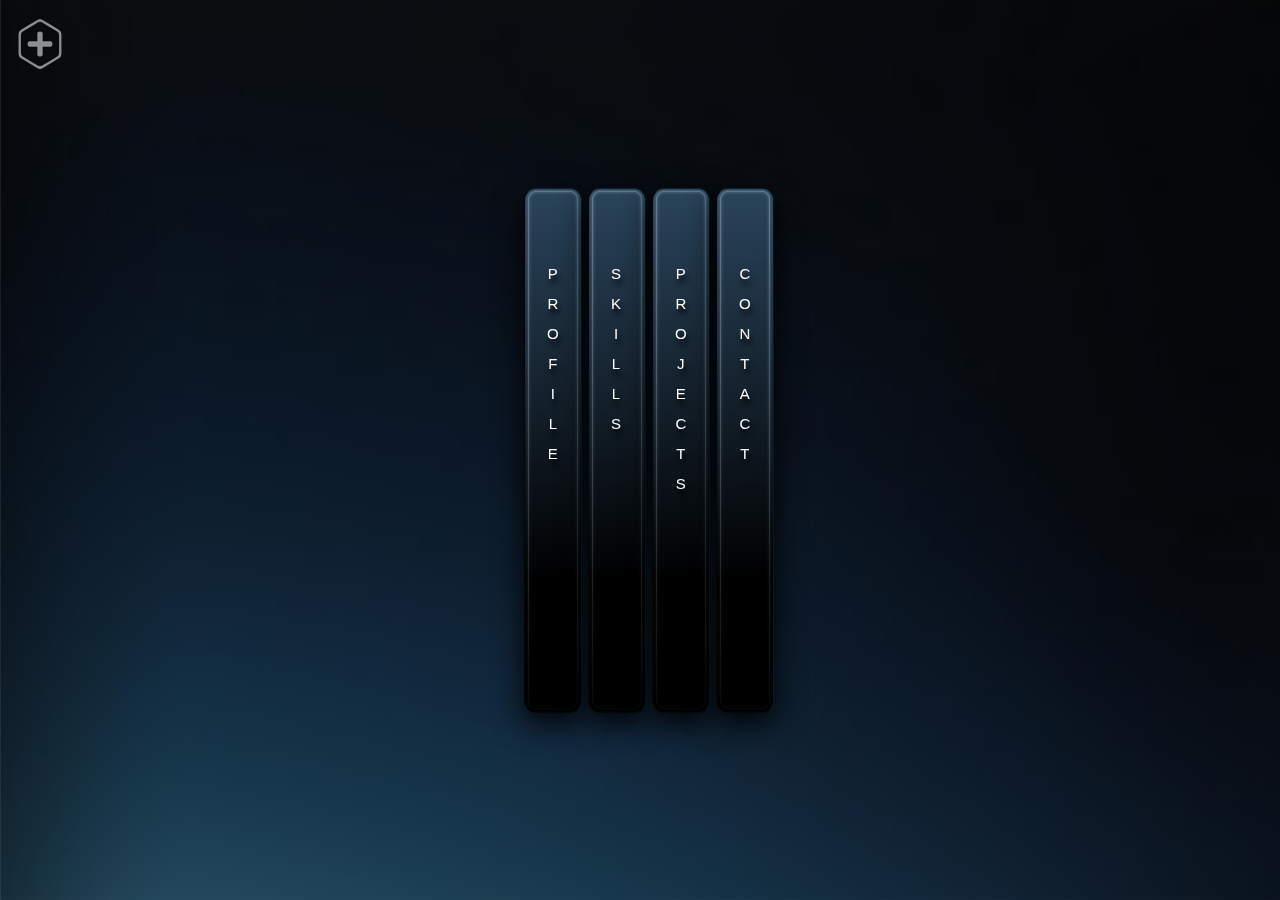
==== english_index.html @ ea1c873f "1° save" ====
<!DOCTYPE html>
<html lang="en">

<head>
    <meta charset="UTF-8">
    <meta name="viewport" content="width=device-width, initial-scale=1.0">
    <title>Portfolio</title>
    <link rel="shortcut icon" href="svg/logo/logo-mini.svg">
    <link rel="stylesheet" href="css/styles.css">
    <!-- FONT AWESOME -->
    <script src="https://kit.fontawesome.com/344f3893b2.js" crossorigin="anonymous"></script>
</head>

<body>

    <div class="container">

        <!------------------------------------------ MENU - POP UP ---------------------------------------------------------->

        <img id="logoIcon" class="logo_icon" src="svg/icons/menu/logo_icon2.svg" alt="logo_menu" />

        <a href="/pdf/CV 2024 (ENG).pdf" class="menu-item" download>
            <img class="download_icon_hide" src="svg/icons/menu/download_menu_icon.svg" alt="download_menu_icon">
        </a>

        <a href="https://www.linkedin.com/in/pablo-raselli-9b0576257/" class="menu-item" target="_blank">
            <img class="in_icon_hide" src="svg/icons/menu/in_menu_icon.svg" alt="in_menu_icon">
        </a>

        <a href="/index.html" class="menu-item">
            <img class="index_icon_hide" src="svg/icons/menu/index_menu_icon.svg" alt="index_menu_icon">
        </a>

        <img class="menu_divisor_hide" src="svg/icons/menu/menu_divisor.png" alt="menu_divisor" />


        <!--------------------------------------------------------------------------------------------------------------->
        <!-------------------------------------------- PROFILE ---------------------------------------------------------->
        <!--------------------------------------------------------------------------------------------------------------->

        <div class="column a" id="profile">

            <img class="bar_frame-pc" src="img/elements/bar_frame.png" alt="bar_frame">
            <img class="bar_frame-tablet" src="img/elements/bar_frame-tablet.png" alt="bar_frame">
            <div class="clickable-area">
                <i class="fa-solid fa-id-card-clip bar_icon"></i>
                <p class="bar_text">p<br>r<br>o<br>f<br>i<br>l<br>e</p>
            </div>

            <i class="fa-solid fa-ellipsis bar_line"></i>

            <i class="fa-solid fa-ellipsis bar_line_botton"></i>

            <div class="profileContent content"> <!-- Cambiado el nombre -->

                <img class="personalPhoto" src="img/PHOTO.png" alt="personal-photo">

                <div class="profileInfo">
                    <h1 class="sectionTitle aboutMeTitle">About Me:</h1>
                    <p class="aboutMeText">My name is Pablo Raselli, and I reside in the city of Santa Fe, Argentina.
                        Currently, I am working at the Provincial Directorate of Housing and Urbanism, an organization
                        belonging to
                        the Province of Santa Fe. In my current role, I am responsible for tasks related to cost
                        redeterminations,
                        budget preparation and evaluation, project monitoring, as well as many other administrative
                        duties. <br>
                        Regarding my academic background, I am an advanced student in the field of Architecture and
                        Urbanism.
                        However, for some years now, I have shifted my interest towards design and programming. I have
                        completed
                        several courses such as web design and development, JavaScript, and currently SQL. Additionally,
                        I plan to
                        continue acquiring knowledge in this area. <br>
                        As a person, I consider myself proactive, detail-oriented, demanding, and predisposed. I always
                        seek to
                        improve myself and achieve the goals set before me.</p>
                    <h2 class="sectionSubTitle">Hobbies:</h2>

                    <img class="kayakingText hobbiesText" src="svg/hobbies/KAYAKING_text.svg" alt="KAYAKING_text">
                    <img class="kayaking hobbiesIcons" src="svg/hobbies/KAYAKING.svg" alt="KAYAKING">

                    <img class="cyclingText hobbiesText" src="svg/hobbies/CYCLING_text.svg" alt="CYCLING_text">
                    <img class="cycling hobbiesIcons" src="svg/hobbies/CYCLING.svg" alt="CYCLING">

                    <img class="trainingText hobbiesText" src="svg/hobbies/TRAINING_text.svg" alt="TRAINING_text">
                    <img class="training hobbiesIcons" src="svg/hobbies/TRAINING.svg" alt="TRAINING">

                    <img class="drawingText hobbiesText" src="svg/hobbies/DRAWING_text.svg" alt="DRAWING_text">
                    <img class="drawing hobbiesIcons" src="svg/hobbies/DRAWING.svg" alt="DRAWING">

                    <img class="desingText hobbiesText" src="svg/hobbies/DESING_text.svg" alt="DESING_text">
                    <img class="desing_icon hobbiesIcons" src="svg/hobbies/DESING.svg" alt="DESING">

                </div>

                <div class="divisorBar"></div>

                <img class="iD-icon profileIcon" src="svg/icons/id_icon.svg" alt="ID-icon">
                <p class="iD-text profile-text">
                    <spam class="frame_titles">DNI:</spam> 31.419.375
                </p>

                <img class="birthday-icon profileIcon" src="svg/icons/birthday_icon.svg" alt="Birthday-icon">
                <p class="birthday-text profile-text">
                    <spam class="frame_titles">Birthday:</spam> 08/03/1985
                </p>

                <img class="nationality-icon profileIcon" src="svg/icons/nationality_icon.svg" alt="Nationality-icon">
                <p class="nationality-text profile-text">
                    <spam class="frame_titles">Nationality:</spam> Argentine
                </p>

            </div>

        </div>


        <!--------------------------------------------------------------------------------------------------------------->
        <!--------------------------------------------- SKILLS ---------------------------------------------------------->
        <!--------------------------------------------------------------------------------------------------------------->


        <div class="column b" id="skills">

            <img class="bar_frame-pc" src="img/elements/bar_frame.png" alt="bar_frame">
            <img class="bar_frame-tablet" src="img/elements/bar_frame-tablet.png" alt="bar_frame">

            <div class="clickable-area">
                <i class="fa-solid fa-gears bar_icon"></i>
                <p class="bar_text">s<br>k<br>i<br>l<br>l<br>s</p>
            </div>

            <i class="fa-solid fa-ellipsis bar_line"></i>

            <i class="fa-solid fa-ellipsis bar_line_botton"></i>

            <div class="skillsContent content">

                <div class="education">

                    <h1 class="sectionTitle educationTitle">Education:</h1>
                    <div class="educationFrameTipe SQL">
                        <img class="educationFrame" src="/img/elements/frames/frame_mes+anio.png" alt="frame">
                        <a class="JS_icom" href="/cert/SQL_cert.html" target="_blank">
                            <img class="cert_icon" src="/svg/framesEducacion/cert_icon.svg" alt="certIcon">
                        </a>
                        <p class="frameDate course_date">JUN 2024</p>
                        <p class="eduFrameText course_text1">
                            <spam class="frame_titles">Course:</spam> SQL
                        </p>
                        <p class="eduFrameText course_text2">
                            <spam class="frame_titles">Duration:</spam> 2 months
                        </p>
                        <p class="eduFrameText course_text3">
                            <spam class="frame_titles">Place:</spam> CoderHouse
                        </p>
                        <p class="eduFrameSubText course_text4">SELECT, JOIN, Data Manip.</p>
                        <p class="eduFrameSubText course_text5">Subqueries, Database Design</p>
                    </div>

                    <div class="educationFrameTipe JS">
                        <img class="educationFrame" src="/img/elements/frames/frame_mes+anio.png" alt="frame">
                        <a class="JS_icom" href="/cert/JS_cert.html" target="_blank">
                            <img class="cert_icon" src="/svg/framesEducacion/cert_icon.svg" alt="certIcon">
                        </a>
                        <p class="frameDate course_date">APR 2024</p>
                        <p class="eduFrameText course_text1">
                            <spam class="frame_titles">Course:</spam> JavaScript
                        </p>
                        <p class="eduFrameText course_text2">
                            <spam class="frame_titles">Duration:</spam> 2 months
                        </p>
                        <p class="eduFrameText course_text3">
                            <spam class="frame_titles">Place:</spam> CoderHouse
                        </p>
                        <p class="eduFrameSubText course_text4">Es6, Fetch API, JS Libraries,</p>
                        <p class="eduFrameSubText course_text5">Asynchronous Programming</p>
                    </div>

                    <div class="educationFrameTipe DW">
                        <img class="educationFrame" src="/img/elements/frames/frame_mes+anio.png" alt="frame">
                        <a class="JS_icom" href="/cert/DW1_cert.html" target="_blank">
                            <img class="cert_icon" src="/svg/framesEducacion/cert_icon.svg" alt="certIcon">
                        </a>
                        <p class="frameDate course_date">OCT 2022</p>
                        <p class="eduFrameText course_text1">
                            <spam class="frame_titles">Course:</spam> Web Develop
                        </p>
                        <p class="eduFrameText course_text2">
                            <spam class="frame_titles">Duration:</spam> 2 months
                        </p>
                        <p class="eduFrameText course_text3">
                            <spam class="frame_titles">Place:</spam> CoderHouse
                        </p>
                        <p class="eduFrameSubText course_text4">HTML, CSS, GIT, Github, Sass</p>
                        <p class="eduFrameSubText course_text5"></p>
                    </div>

                    <div class="educationFrameTipe uni">
                        <img class="educationFrame" src="/img/elements/frames/frame_anio+anio.png" alt="frame">
                        <!-- <img class="cert_icon" src="/svg/framesEducacion/cert_icon.svg" alt="certIcon"> -->
                        <p class="frameDate course_date">2003 / 2016</p>
                        <p class="eduFrameText course_text1">
                            <spam class="frame_titles">University:</spam> Incomplete
                        </p>
                        <p class="eduFrameText course_text2">
                            <spam class="frame_titles">Degree:</spam> Architecture
                        </p>
                        <p class="eduFrameText course_text3">
                            <spam class="frame_titles">Place:</spam> UNL - FADU
                        </p>
                        <p class="eduFrameSubText course_text4">
                            <spam class="frame_titles">Completed courses:</spam> 29
                        </p>
                        <p class="eduFrameSubText course_text5"></p>
                    </div>

                    <div class="educationFrameTipe DW2">
                        <img class="educationFrame" src="/img/elements/frames/frame_anio.png" alt="frame">
                        <a class="JS_icom" href="/cert/DW2_cert.html" target="_blank">
                            <img class="cert_icon" src="/svg/framesEducacion/cert_icon.svg" alt="certIcon">
                        </a>
                        <p class="frameDate course_date">2011</p>
                        <p class="eduFrameText course_text1">
                            <spam class="frame_titles">Course:</spam> Web Desing
                        </p>
                        <p class="eduFrameText course_text2">
                            <spam class="frame_titles">Duration:</spam> 4 months
                        </p>
                        <p class="eduFrameText course_text3">
                            <spam class="frame_titles">Place:</spam> ICOP Institute
                        </p>
                        <p class="eduFrameSubText course_text4">Cert. by Min. of Education</p>
                        <p class="eduFrameSubText course_text5"></p>
                    </div>

                    <div class="educationFrameTipe HS">
                        <img class="educationFrame" src="/img/elements/frames/frame_anio+anio.png" alt="frame">
                        <a class="JS_icom" href="/cert/HighSchool_cert.html" target="_blank">
                            <img class="cert_icon" src="/svg/framesEducacion/cert_icon.svg" alt="certIcon">
                        </a>
                        <p class="frameDate course_date">1998 / 2002</p>
                        <p class="eduFrameText course_text1">
                            <spam class="frame_titles">High School</spam>
                        </p>
                        <p class="eduFrameText course_text3">
                            <spam class="frame_titles">Place:</spam> 340th - Republic of Perú High School
                        </p>
                        <p class="eduFrameSubText course_text4"></p>
                        <p class="eduFrameSubText course_text5"></p>
                    </div>

                </div>

                <!---------------------------------------------------------------------->

                <div class="idioms">

                    <h1 class="sectionTitle idiomsTitle">Languages:</h1>

                    <div class="educationFrameTipe english_1">
                        <img class="educationFrame" src="/img/elements/frames/frame_anio+anio.png" alt="frame">
                        <!-- <img class="cert_icon" src="/svg/framesEducacion/cert_icon.svg" alt="certIcon"> -->
                        <p class="frameDate course_date">2023 / 2024</p>
                        <p class="eduFrameText course_text1">
                            <spam class="frame_titles">Course:</spam> English
                        </p>
                        <p class="eduFrameText course_text2">
                            <spam class="frame_titles">Duration:</spam> 1 year
                        </p>
                        <p class="eduFrameText course_text3">
                            <spam class="frame_titles">Place:</spam> Open English
                        </p>
                        <p class="eduFrameSubText course_text4"></p>
                        <p class="eduFrameSubText course_text5"></p>
                    </div>

                    <div class="educationFrameTipe english_2">
                        <img class="educationFrame" src="/img/elements/frames/frame_anio+anio.png" alt="frame">
                        <!-- <img class="cert_icon" src="/svg/framesEducacion/cert_icon.svg" alt="certIcon"> -->
                        <p class="frameDate course_date">2006 / 2008</p>
                        <p class="eduFrameText course_text1">
                            <spam class="frame_titles">Course:</spam> English
                        </p>
                        <p class="eduFrameText course_text2">
                            <spam class="frame_titles">Duration:</spam> 2 years
                        </p>
                        <p class="eduFrameText course_text3">
                            <spam class="frame_titles">Place:</spam> UNL - FADU
                        </p>
                        <p class="eduFrameSubText course_text4"></p>
                        <p class="eduFrameSubText course_text5"></p>
                    </div>

                    <div class="englishLevels">

                        <div class="writingBar englishBar">
                            <img class="englishIcon" src="/svg/icons/idioms/writing_icon.svg" alt="writing_icon">
                            <img class="barLevel" src="img/elements/75_bar.png" alt="75_bar">
                            <p class="barText">Writing</p>
                        </div>

                        <div class="readingBar englishBar">
                            <img class="englishIcon" src="/svg/icons/idioms/reading_icon.svg" alt="reading_icon">
                            <img class="barLevel" src="img/elements/80_bar.png" alt="80_bar">
                            <p class="barText">Reading</p>
                        </div>

                        <div class="compBar englishBar">
                            <img class="englishIcon" src="/svg/icons/idioms/compr_icon.svg" alt="compr_icon">
                            <img class="barLevel" src="img/elements/85_bar.png" alt="85_bar">
                            <p class="barText">Comprehension</p>
                        </div>

                    </div>

                </div>

                <!------------------------------------------------------------------- -->

                <div class="programsSkills">

                    <h1 class="sectionTitle programsTitle">Programs Skills:</h1>

                    <div class="programsFrameTipe vsCode">
                        <img class="programsIcon" src="/svg/icons/programs/vs_icon.svg" alt="vs_icon">
                        <img class="programsBar" src="/img/elements/90_bar.png" alt="90_bar">
                        <p class="programsName">Visual Studio Code</p>
                    </div>

                    <div class="programsFrameTipe SQL_program">
                        <img class="programsIcon" src="/svg/icons/programs/sql_icon.svg" alt="sql_icon">
                        <img class="programsBar" src="/img/elements/85_bar.png" alt="85_bar">
                        <p class="programsName">My SQL</p>
                    </div>

                    <div class="programsFrameTipe ecxel">
                        <img class="programsIcon" src="/svg/icons/programs/excel_icon.svg" alt="excel_icon">
                        <img class="programsBar" src="/img/elements/95_bar.png" alt="95_bar">
                        <p class="programsName">Microsoft Excel</p>
                    </div>

                    <div class="programsFrameTipe corel">
                        <img class="programsIcon" src="/svg/icons/programs/corel_icon.svg" alt="corel_icon">
                        <img class="programsBar" src="/img/elements/95_bar.png" alt="95_bar">
                        <p class="programsName">Corel Draw</p>
                    </div>

                    <div class="programsFrameTipe photoShop">
                        <img class="programsIcon" src="/svg/icons/programs/ps_icon.svg" alt="ps_icon">
                        <img class="programsBar" src="/img/elements/75_bar.png" alt="75_bar">
                        <p class="programsName">PhotoShop</p>
                    </div>

                    <div class="programsFrameTipe autoCad">
                        <img class="programsIcon" src="/svg/icons/programs/ac_icon.svg" alt="ac_icon">
                        <img class="programsBar" src="/img/elements/95_bar.png" alt="95_bar">
                        <p class="programsName">AutoCad</p>
                    </div>

                    <div class="programsFrameTipe word">
                        <img class="programsIcon" src="/svg/icons/programs/word_icon.svg" alt="word_icon">
                        <img class="programsBar" src="/img/elements/90_bar.png" alt="90_bar">
                        <p class="programsName">Microsoft word</p>
                    </div>

                    <div class="programsFrameTipe pPoint">
                        <img class="programsIcon" src="/svg/icons/programs/point_icon.svg" alt="pPoint_icon">
                        <img class="programsBar" src="/img/elements/80_bar.png" alt="80_bar">
                        <p class="programsName">M. Power Point</p>
                    </div>

                    <div class="programsFrameTipe vPad">
                        <img class="programsIcon" src="/svg/icons/programs/videoPad_icon.svg" alt="vPad_icon">
                        <img class="programsBar" src="/img/elements/75_bar.png" alt="75_bar">
                        <p class="programsName">Video Pad</p>
                    </div>

                </div>

                <!------------------------------------------------------------------- -->

                <div class="technicalSkills">

                    <h1 class="sectionTitle technicalTitle">Technical Skills:</h1>

                    <div class="technicalFrameTipe html">
                        <img class="technicalIcon" src="/svg/icons/programs/html_icon.svg" alt="html_icon">
                        <img class="technicalBar" src="/img/elements/95_bar.png" alt="95_bar">
                        <p class="tenchnicalName">HTML</p>
                    </div>

                    <div class="technicalFrameTipe css">
                        <img class="technicalIcon" src="/svg/icons/programs/css_icon.svg" alt="css_icon">
                        <img class="technicalBar" src="/img/elements/100_bar.png" alt="100_bar">
                        <p class="tenchnicalName">CSS</p>
                    </div>

                    <div class="technicalFrameTipe js">
                        <img class="technicalIcon" src="/svg/icons/programs/js_icon.svg" alt="js_icon">
                        <img class="technicalBar" src="/img/elements/75_bar.png" alt="75_bar">
                        <p class="tenchnicalName">JavaScript</p>
                    </div>

                    <div class="technicalFrameTipe sass">
                        <img class="technicalIcon" src="/svg/icons/programs/sass_icon.svg" alt="sass_icon">
                        <img class="technicalBar" src="/img/elements/80_bar.png" alt="80_bar">
                        <p class="tenchnicalName">Sass</p>
                    </div>

                    <div class="technicalFrameTipe git">
                        <img class="technicalIcon" src="/svg/icons/programs/git_icon.svg" alt="git_icon">
                        <img class="technicalBar" src="/img/elements/90_bar.png" alt="90_bar">
                        <p class="tenchnicalName">GitHub</p>
                    </div>

                    <div class="technicalFrameTipe gpt">
                        <img class="technicalIcon" src="/svg/icons/programs/gpt_icon.svg" alt="gpt_icon">
                        <img class="technicalBar" src="/img/elements/90_bar.png" alt="90_bar">
                        <p class="tenchnicalName">Chat GPT</p>
                    </div>

                    <p class="technicalText">I also have excellent proficiency in operating systems such as Windows and
                        Linux, as
                        well as internet tools like browsers, email, social media, resource searching, information
                        gathering, etc.
                        Additionally, I have the ability to learn very quickly and solve a wide variety of IT-related
                        issues.</p>

                </div>

            </div>

        </div>


        <!--------------------------------------------------------------------------------------------------------------->
        <!-------------------------------------------- PROJECTS --------------------------------------------------------->
        <!--------------------------------------------------------------------------------------------------------------->


        <div class="column c" id="projects">

            <img class="bar_frame-pc" src="img/elements/bar_frame.png" alt="bar_frame">
            <img class="bar_frame-tablet" src="img/elements/bar_frame-tablet.png" alt="bar_frame">

            <div class="clickable-area">
                <i class="fa-solid fa-list-check bar_icon"></i>
                <p class="bar_text">p<br>r<br>o<br>j<br>e<br>c<br>t<br>s</p>
            </div>

            <i class="fa-solid fa-ellipsis bar_line"></i>

            <i class="fa-solid fa-ellipsis bar_line_botton"></i>
            <div class="projectsContent content"> <!-- Cambiado el nombre -->

                <div class="web_desing">

                    <h1 class="sectionTitle web_desing_title">Web Desing:</h1>

                    <div class="project_FrameTipe web_desing01" data-slider-id="1">
                        <div class="slider">
                            <div class="slider-wrapper">
                                <img class="slide image01" src="/img/projects/web_desingA_01.png" alt="Project Image">
                                <img class="slide image02" src="/img/projects/web_desingA_02.png" alt="Project Image">
                                <img class="slide image03" src="/img/projects/web_desingA_03.png" alt="Project Image">
                            </div>
                            <!-- Botones de navegación -->
                            <button class="prev" onclick="changeSlide(-1)">&#10094;</button>
                            <button class="next" onclick="changeSlide(1)">&#10095;</button>
                        </div>
                        <p class="project_text_01 project_text">
                            <spam class="frame_titles">Project:</spam> Personal Web Portfolio
                        </p>
                        <p class="project_text_02 project_text">
                            <spam class="frame_titles">Description:</spam> Functional design for a personal portfolio.
                            It features
                            various sections and an animated intro that provides access to the navigation menu.
                        </p>
                        <p class="project_text_03 project_text">
                            <spam class="frame_titles">Tools used:</spam> VS Code - Corel Draw - GitHub - Sass
                        </p>
                        <a class="project_icon" href="https://praselli.github.io/pablo.raselli.portfolio/"
                            target="_blank">
                            <img class="link_icon" src="/svg/icons/link_icon.svg" alt="link_icon">
                        </a>
                        <img class="dotted_line" src="/svg/dotted_line.svg" alt="dotted_line">
                    </div>

                    <div class="project_FrameTipe web_desing02" data-slider-id="2">
                        <div class="slider">
                            <div class="slider-wrapper">
                                <img class="slide image01" src="/img/projects/web_desingB_01.png" alt="Project Image">
                                <!-- <img class="slide image02" src="/img/projects/*******" alt="Project Image 2"> -->
                                <!-- <img class="slide image03" src="/img/projects/*******" alt="Project Image 3"> -->
                            </div>
                            <!-- Botones de navegación -->
                            <button class="prev" onclick="changeSlide(-1)">&#10094;</button>
                            <button class="next" onclick="changeSlide(1)">&#10095;</button>
                        </div>
                        <p class="project_text_01 project_text">
                            <spam class="frame_titles">Project:</spam> Website for Construction Company
                        </p>
                        <p class="project_text_02 project_text">
                            <spam class="frame_titles">Description:</spam> Custom design tailored to the company's
                            needs. Adaptable to
                            different screen resolutions (PC, Tablet, Phone). Intuitive and easy to navigate.
                        </p>
                        <p class="project_text_03 project_text">
                            <spam class="frame_titles">Tools used:</spam> VS Code - Corel Draw - GitHub - Sass
                        </p>
                        <a class="project_icon" href="https://praselli.github.io/DELTA/" target="_blank">
                            <img class="link_icon" src="/svg/icons/link_icon.svg" alt="link_icon">
                        </a>
                        <img class="dotted_line" src="/svg/dotted_line.svg" alt="dotted_line">
                    </div>

                    <div class="project_FrameTipe web_desing03" data-slider-id="3">
                        <div class="slider">
                            <div class="slider-wrapper">
                                <img class="slide image01" src="/img/projects/web_desingC_01.png" alt="Porject Image">
                                <img class="slide image02" src="/img/projects/web_desingC_02.png" alt="Project Image">
                                <img class="slide image03" src="/img/projects/web_desingC_03.png" alt="Project Image">
                                <img class="slide image04" src="/img/projects/web_desingC_04.png" alt="Project Image">
                                <img class="slide image05" src="/img/projects/web_desingC_05.png" alt="Project Image">
                                <img class="slide image06" src="/img/projects/web_desingC_06.png" alt="Project Image">
                                <img class="slide image07" src="/img/projects/web_desingC_07.png" alt="Project Image">
                            </div>
                            <!-- Botones de navegación -->
                            <button class="prev" onclick="changeSlide(-1)">&#10094;</button>
                            <button class="next" onclick="changeSlide(1)">&#10095;</button>
                        </div>
                        <p class="project_text_01 project_text">
                            <spam class="frame_titles">Project:</spam> Personal Web Portfolio
                        </p>
                        <p class="project_text_02 project_text">
                            <spam class="frame_titles">Description:</spam> Functional and modern design, adaptable to
                            different screen
                            resolutions. It features various sections, animated intro, language option, etc.
                        </p>
                        <p class="project_text_03 project_text">
                            <spam class="frame_titles">Tools used:</spam> VS Code - Corel Draw - GitHub - Formspree -
                            Netlify
                        </p>
                        <a class="project_icon" href="https://github.com/praselli/PORFOLIO" target="_blank">
                            <img class="link_icon" src="/svg/icons/link_icon.svg" alt="link_icon">
                        </a>
                        <img class="dotted_line" src="/svg/dotted_line.svg" alt="dotted_line">
                    </div>

                </div>

                <!---------------------------------------------------------------------->

                <div class="programing">

                    <h1 class="sectionTitle programing_title">Programing:</h1>

                    <div class="project_FrameTipe programin01" data-slider-id="4">
                        <div class="slider">
                            <div class="slider-wrapper">
                                <img class="slide image01" src="/img/projects/programing01.png" alt="Porject Image">
                            </div>
                            <!-- Botones de navegación -->
                            <button class="prev" onclick="changeSlide(-1)">&#10094;</button>
                            <button class="next" onclick="changeSlide(1)">&#10095;</button>
                        </div>
                        <p class="project_text_01 project_text">
                            <spam class="frame_titles">Project:</spam> Project Management Database / Web App
                        </p>
                        <p class="project_text_02 project_text">
                            <spam class="frame_titles">Description:</spam> Application designed to help teams organize,
                            plan, and
                            execute projects. It allows users to create projects, assign tasks, track deadlines, etc.
                        </p>
                        <p class="project_text_03 project_text">
                            <spam class="frame_titles">Tools used:</spam> MySQL - Excel - Corel Draw - GitHub
                        </p>
                        <a class="project_icon" href="https://github.com/praselli/BD_GESTION_DE_PROYECTOS"
                            target="_blank">
                            <img class="link_icon" src="/svg/icons/link_icon.svg" alt="link_icon">
                        </a>
                        <img class="dotted_line" src="/svg/dotted_line.svg" alt="dotted_line">
                    </div>

                    <div class="project_FrameTipe programin02" data-slider-id="5">
                        <div class="slider">
                            <div class="slider-wrapper">
                                <img class="slide image01" src="/img/projects/programing02.png" alt="Porject Image">
                            </div>
                            <!-- Botones de navegación -->
                            <button class="prev" onclick="changeSlide(-1)">&#10094;</button>
                            <button class="next" onclick="changeSlide(1)">&#10095;</button>
                        </div>
                        <p class="project_text_01 project_text">
                            <spam class="frame_titles">Project:</spam> Payment Reminder /  Web App
                        </p>
                        <p class="project_text_02 project_text">
                            <spam class="frame_titles">Description:</spam> Users can track the amounts and due dates of
                            their
                            payments, displaying completed payments, pending payments, and the total balance.
                            Additionally, it
                            features real-time updated exchange rates for various currencies.
                        </p>
                        <p class="project_text_03 project_text">
                            <spam class="frame_titles">Tools used:</spam> VS Code - JavaScript - Corel Draw - GitHub -
                            JS Library:
                            Luxon
                        </p>
                        <a class="project_icon" href="https://praselli.github.io/RECORDATORIO_DE_PAGOS/"
                            target="_blank">
                            <img class="link_icon" src="/svg/icons/link_icon.svg" alt="link_icon">
                        </a>
                        <img class="dotted_line" src="/svg/dotted_line.svg" alt="dotted_line">
                    </div>

                    <div class="project_FrameTipe programin03" data-slider-id="6">
                        <div class="slider">
                            <div class="slider-wrapper">
                                <img class="slide image01" src="/img/projects/programing03.png" alt="Porject Image">
                            </div>
                            <!-- Botones de navegación -->
                            <button class="prev" onclick="changeSlide(-1)">&#10094;</button>
                            <button class="next" onclick="changeSlide(1)">&#10095;</button>
                        </div>
                        <p class="project_text_01 project_text">
                            <spam class="frame_titles">Project:</spam> Travel Expenses Calculator /  Web App
                        </p>
                        <p class="project_text_02 project_text">
                            <spam class="frame_titles">Description:</spam> Requests specific data from the user
                            regarding the trip
                            they want to budget and calculates the total trip cost. It details expenses such as
                            accommodation,
                            transportation, food, etc., along with the overall total.
                        </p>
                        <p class="project_text_03 project_text">
                            <spam class="frame_titles">Tools used:</spam> Visual Studio Code - JavaScript - Excel -
                            GitHub
                        </p>
                        <a class="project_icon" href="https://praselli.github.io/GASTOS_DE_VIAJES/" target="_blank">
                            <img class="link_icon" src="/svg/icons/link_icon.svg" alt="link_icon">
                        </a>
                        <img class="dotted_line" src="/svg/dotted_line.svg" alt="dotted_line">
                    </div>

                </div>

                <!---------------------------------------------------------------------->

                <div class="desing">

                    <h1 class="sectionTitle desing_title">Desing:</h1>

                    <div class="project_FrameTipe desing01" data-slider-id="7">
                        <div class="slider">
                            <div class="slider-wrapper">
                                <img class="slide image01" src="/img/projects/desingA_01.png" alt="Porject Image">
                                <img class="slide image02" src="/img/projects/desingA_02.png" alt="Porject Image">
                                <img class="slide image03" src="/img/projects/desingA_03.png" alt="Porject Image">
                                <img class="slide image04" src="/img/projects/desingA_04.png" alt="Porject Image">
                            </div>
                            <!-- Botones de navegación -->
                            <button class="prev" onclick="changeSlide(-1)">&#10094;</button>
                            <button class="next" onclick="changeSlide(1)">&#10095;</button>
                        </div>
                        <p class="project_text_01 project_text">
                            <spam class="frame_titles">Project:</spam> “Mente de Radio” / FM Continental
                        </p>
                        <p class="project_text_02 project_text">
                            <spam class="frame_titles">Description:</spam> Complete brand design. Logo, color palette,
                            images for
                            social media, etc.
                        </p>
                        <p class="project_text_03 project_text">
                            <spam class="frame_titles">Tools used:</spam> Corel Draw - Photoshop
                        </p>
                        <a class="project_icon" href="https://github.com/praselli/FM_CONTINENTAL" target="_blank">
                            <img class="link_icon" src="/svg/icons/link_icon.svg" alt="link_icon">
                        </a>
                        <img class="dotted_line" src="/svg/dotted_line.svg" alt="dotted_line">
                    </div>

                    <div class="project_FrameTipe desing02" data-slider-id="8">
                        <div class="slider">
                            <div class="slider-wrapper">
                                <img class="slide image01" src="/img/projects/desingB_01.png" alt="Porject Image">
                                <img class="slide image02" src="/img/projects/desingB_02.png" alt="Porject Image">
                                <img class="slide image03" src="/img/projects/desingB_03.png" alt="Porject Image">
                            </div>
                            <!-- Botones de navegación -->
                            <button class="prev" onclick="changeSlide(-1)">&#10094;</button>
                            <button class="next" onclick="changeSlide(1)">&#10095;</button>
                        </div>
                        <p class="project_text_01 project_text">
                            <spam class="frame_titles">Project:</spam> “Básicos Santa Fe” / Clothing Sales
                        </p>
                        <p class="project_text_02 project_text">
                            <spam class="frame_titles">Description:</spam> Complete brand design. Logo, color palette,
                            images for
                            social media, etc.
                        </p>
                        <p class="project_text_03 project_text">
                            <spam class="frame_titles">Tools used:</spam> Corel Draw - Photoshop
                        </p>
                        <a class="project_icon" href="https://github.com/praselli/BASICOS_STA_FE" target="_blank">
                            <img class="link_icon" src="/svg/icons/link_icon.svg" alt="link_icon">
                        </a>
                        <img class="dotted_line" src="/svg/dotted_line.svg" alt="dotted_line">
                    </div>

                    <div class="project_FrameTipe desing03" data-slider-id="9">
                        <div class="slider">
                            <div class="slider-wrapper">
                                <img class="slide image01" src="/img/projects/desingC_01.png" alt="Porject Image">
                                <img class="slide image02" src="/img/projects/desingC_02.png" alt="Porject Image">
                                <img class="slide image03" src="/img/projects/desingC_03.png" alt="Porject Image">
                            </div>
                            <!-- Botones de navegación -->
                            <button class="prev" onclick="changeSlide(-1)">&#10094;</button>
                            <button class="next" onclick="changeSlide(1)">&#10095;</button>
                        </div>
                        <p class="project_text_01 project_text">
                            <spam class="frame_titles">Project:</spam> Real Estate Operator / Remax
                        </p>
                        <p class="project_text_02 project_text">
                            <spam class="frame_titles">Description:</spam> Complete design. Logo, color palette, images
                            for social
                            media, flyers, etc.
                        </p>
                        <p class="project_text_03 project_text">
                            <spam class="frame_titles">Tools used:</spam> Corel Draw - Photoshop
                        </p>
                        <a class="project_icon" href="https://github.com/praselli/REMAX" target="_blank">
                            <img class="link_icon" src="/svg/icons/link_icon.svg" alt="link_icon">
                        </a>
                        <img class="dotted_line" src="/svg/dotted_line.svg" alt="dotted_line">
                    </div>

                    <div class="project_FrameTipe desing04" data-slider-id="10">
                        <div class="slider">
                            <div class="slider-wrapper">
                                <img class="slide image01" src="/img/projects/desingD_01.png" alt="Porject Image">

                            </div>
                            <!-- Botones de navegación -->
                            <button class="prev" onclick="changeSlide(-1)">&#10094;</button>
                            <button class="next" onclick="changeSlide(1)">&#10095;</button>
                        </div>
                        <p class="project_text_01 project_text">
                            <spam class="frame_titles">Project:</spam> “Wooden” / Toys and Educational Materials
                        </p>
                        <p class="project_text_02 project_text">
                            <spam class="frame_titles">Description:</spam> Complete brand design. Logo, color palette,
                            images for
                            social media, etc.
                        </p>
                        <p class="project_text_03 project_text">
                            <spam class="frame_titles">Tools used:</spam> Corel Draw - Photoshop - Canva
                        </p>
                        <a class="project_icon" href="https://github.com/praselli/xxxxxxxxxxxxxx" target="_blank">
                            <img class="link_icon" src="/svg/icons/link_icon.svg" alt="link_icon">
                        </a>
                        <img class="dotted_line" src="/svg/dotted_line.svg" alt="dotted_line">
                    </div>

                    <div class="project_FrameTipe desing05" data-slider-id="11">
                        <div class="slider">
                            <div class="slider-wrapper">
                                <img class="slide image01" src="/img/projects/desingE_01.png" alt="Porject Image">
                                <img class="slide image02" src="/img/projects/desingE_02.png" alt="Porject Image">
                                <img class="slide image03" src="/img/projects/desingE_03.png" alt="Porject Image">
                                <img class="slide image04" src="/img/projects/desingE_04.png" alt="Porject Image">
                            </div>
                            <!-- Botones de navegación -->
                            <button class="prev" onclick="changeSlide(-1)">&#10094;</button>
                            <button class="next" onclick="changeSlide(1)">&#10095;</button>
                        </div>
                        <p class="project_text_01 project_text">
                            <spam class="frame_titles">Project:</spam> Personal Logo
                        </p>
                        <p class="project_text_02 project_text">
                            <spam class="frame_titles">Description:</spam> Complete brand design. Logo, color palette,
                            images for
                            social media, etc.
                        </p>
                        <p class="project_text_03 project_text">
                            <spam class="frame_titles">Tools used:</spam> Corel Draw - Photoshop
                        </p>
                        <a class="project_icon" href="https://github.com/praselli/xxxxxxxxxxxxxx" target="_blank">
                            <img class="link_icon" src="/svg/icons/link_icon.svg" alt="link_icon">
                        </a>
                        <img class="dotted_line" src="/svg/dotted_line.svg" alt="dotted_line">
                    </div>

                </div>

                <!---------------------------------------------------------------------->

                <div class="others">

                    <h1 class="sectionTitle others_title">Others:</h1>

                    <div class="project_FrameTipe others01" data-slider-id="12">
                        <div class="slider">
                            <div class="slider-wrapper">
                                <img class="slide image01" src="/img/projects/othersA_01.png" alt="Porject Image">
                                <img class="slide image02" src="/img/projects/othersA_02.png" alt="Porject Image">
                                <img class="slide image03" src="/img/projects/othersA_03.png" alt="Porject Image">
                                <img class="slide image04" src="/img/projects/othersA_04.png" alt="Porject Image">
                                <img class="slide image05" src="/img/projects/othersA_05.png" alt="Porject Image">
                            </div>
                            <!-- Botones de navegación -->
                            <button class="prev" onclick="changeSlide(-1)">&#10094;</button>
                            <button class="next" onclick="changeSlide(1)">&#10095;</button>
                        </div>
                        <p class="project_text_01 project_text">
                            <spam class="frame_titles">Project:</spam> Wooden and Concrete Lamp
                        </p>
                        <p class="project_text_02 project_text">
                            <spam class="frame_titles">Tools used:</spam> AutoCAD (3D Modeling) / LightBurn (Laser
                            Cutting) / Corel
                            Draw (Graphics and Vectors) / Cura (3D Printing)
                        </p>
                        <p class="project_text_03 project_text"></p>
                        <a class="project_icon" href="https://github.com/praselli/LAMPARA_MADERAyCONCRETO"
                            target="_blank">
                            <img class="link_icon" src="/svg/icons/link_icon.svg" alt="link_icon">
                        </a>
                        <p class="project_text_06 project_text">
                            <spam class="frame_titles">About this project:</spam> This project represents more than just a simple desk
                            lamp; it is the
                            materialization of an idea that presented countless challenges throughout its creation.

                            The base is made of concrete. To shape it, I first had to create a piece to make a silicone
                            mold from
                            which I could replicate it. Inside the concrete base, there is a 3D-printed part that houses
                            the
                            electrical wires. This part also contains the on/off switch and holds screws in place,
                            ensuring they do
                            not move until the concrete cures. These screws serve as anchors for the lamp arm.

                            The arm is made of cedar wood, which is low-density (a necessary condition for it to be cut
                            with a laser
                            cutter) but has some resistance and is not as fragile as balsa wood, for example. Each
                            section of the arm
                            required several pieces of wood, which were joined with woodworking glue. Once assembled,
                            the three joints
                            of the arm allow for precise light adjustment.

                            The lampshade is made of 3mm MDF cut with a laser and is assembled using custom-designed
                            interlocking
                            joints. The lighting used is a dichroic bulb, which is supported by a fixture that keeps the
                            socket
                            hidden.

                            What makes this project special is the process it entailed: I faced materials and techniques
                            I had never
                            used before, learned to use new programs, and acquired skills and knowledge I didn't have at
                            the
                            beginning. Each obstacle, from creating silicone molds to solving electrical details or
                            creating 3D parts,
                            was an opportunity to learn and adapt solutions. And while I know it's just a lamp, this
                            project
                            exemplifies how, with the right determination, I can adapt, learn, and solve any obstacle
                            that comes my
                            way.</p>
                        <img class="dotted_line2" src="/svg/dotted_line.svg" alt="dotted_line">
                    </div>

                    <div class="project_FrameTipe others02" data-slider-id="13">
                        <div class="slider">
                            <div class="slider-wrapper">
                                <img class="slide image01" src="/img/projects/othersB_01.png" alt="Porject Image">

                            </div>
                            <!-- Botones de navegación -->
                            <button class="prev" onclick="changeSlide(-1)">&#10094;</button>
                            <button class="next" onclick="changeSlide(1)">&#10095;</button>
                        </div>
                        <p class="project_text_01 project_text">
                            <spam class="frame_titles">Project:</spam> Concrete and Wood Pen
                        </p>
                        <p class="project_text_02 project_text other_text_02">
                            <spam class="frame_titles">Tools used:</spam> AutoCAD (3D Modeling) / LightBurn
                            (Laser Cutting) /
                            Corel Draw (Graphics and Vectors) / Cura (3D Printing)
                        </p>
                        <p class="project_text_03 project_text"></p>
                        <a class="project_icon" href="https://github.com/praselli/LAPICERO_MADERAyCONCRETO/"
                            target="_blank">
                            <img class="link_icon" src="/svg/icons/link_icon.svg" alt="link_icon">
                        </a>
                        <p class="project_text_06 project_text">
                            <spam class="frame_titles">About this project:</spam> This pen combines functionality with a modern design,
                            utilizing a
                            mix of materials and precise manufacturing techniques.

                            The base is made of concrete, which provides stability due to its weight. To simplify and
                            speed up the
                            manufacturing process, the mold was designed with 3D-printed pieces that are assembled
                            before pouring the
                            concrete. Once the concrete has cured, these pieces are disassembled, leaving a robust and
                            perfectly
                            shaped base.

                            The top is made of 3mm MDF, cut with a laser machine. The geometric pattern (which can vary)
                            engraved on
                            all sides adds an aesthetic touch that contrasts with the solidity of the base. These wooden
                            pieces are
                            assembled using interlocking joints and woodworking glue, resulting in a clean, sturdy,
                            modern, and
                            functional structure.</p>
                        <img class="dotted_line2" src="/svg/dotted_line.svg" alt="dotted_line">
                    </div>

                    <div class="project_FrameTipe others03" data-slider-id="14">
                        <div class="slider">
                            <div class="slider-wrapper">
                                <img class="slide image01" src="/img/projects/othersC_01.png" alt="Porject Image">
                                <img class="slide image02" src="/img/projects/othersC_02.png" alt="Porject Image">
                                <img class="slide image03" src="/img/projects/othersC_03.png" alt="Porject Image">
                                <img class="slide image04" src="/img/projects/othersC_04.png" alt="Porject Image">
                            </div>
                            <!-- Botones de navegación -->
                            <button class="prev" onclick="changeSlide(-1)">&#10094;</button>
                            <button class="next" onclick="changeSlide(1)">&#10095;</button>
                        </div>
                        <p class="project_text_01 project_text">
                            <spam class="frame_titles">Project:</spam> Syllabary - Educational Toy
                        </p>
                        <p class="project_text_02 project_text">
                            <spam class="frame_titles">Tools used:</spam> AutoCAD (3D Modeling) / LightBurn (Laser
                            Cutting) / Corel
                            Draw (Graphics and Vectors)
                        </p>
                        <p class="project_text_03 project_text"></p>
                        <a class="project_icon" href="https://github.com/praselli/SILABARIO" target="_blank">
                            <img class="link_icon" src="/svg/icons/link_icon.svg" alt="link_icon">
                        </a>
                        <p class="project_text_06 project_text">
                            <spam class="frame_titles">About this project:</spam> This interactive syllabary was designed to teach reading
                            and writing
                            in a fun and efficient way, especially for children with learning difficulties. The project
                            originated as
                            a personalized tool to help my son, who has autism, improve his language comprehension
                            through a playful
                            approach.

                            Every element that makes up this syllabary was meticulously thought out and designed to
                            assist children in
                            their learning process. The design of the organizer box allows for the classification and
                            orderly storage
                            of syllable cards. This solves a common problem with traditional syllabaries, where the
                            cards often become
                            disorganized, making it difficult to find the necessary syllables. With this design, each
                            syllable card
                            has its designated place, making it quick and easy to locate.

                            The letter wheel introduces a random component that encourages play. By spinning the wheel,
                            players
                            receive a consonant and a vowel that form a syllable, which not only adds a playful aspect
                            but also
                            provides a practical solution for generating syllable combinations quickly and
                            entertainingly. This
                            mechanic encourages children to form words, and those who create longer words accumulate
                            more points,
                            turning learning into an engaging challenge.

                            The use of vertical boards in the design also has a clear intention: to help children
                            develop the skill of
                            transcribing from the board to paper, a task that can often be difficult. This arrangement
                            facilitates the
                            connection between what they see and what they write, supporting a fundamental part of
                            school education.
                        </p>
                        <img class="dotted_line2" src="/svg/dotted_line.svg" alt="dotted_line">
                    </div>

                    <div class="project_FrameTipe others04" data-slider-id="15">
                        <div class="slider">
                            <div class="slider-wrapper">
                                <img class="slide image01" src="/img/projects/othersD_01.png" alt="Porject Image">
                                <img class="slide image02" src="/img/projects/othersD_02.png" alt="Porject Image">
                                <img class="slide image03" src="/img/projects/othersD_03.png" alt="Porject Image">
                                <img class="slide image04" src="/img/projects/othersD_04.png" alt="Porject Image">
                                <img class="slide image05" src="/img/projects/othersD_05.png" alt="Porject Image">
                                <img class="slide image06" src="/img/projects/othersD_06.png" alt="Porject Image">
                                <img class="slide image07" src="/img/projects/othersD_07.png" alt="Porject Image">
                                <img class="slide image08" src="/img/projects/othersD_08.png" alt="Porject Image">
                            </div>
                            <!-- Botones de navegación -->
                            <button class="prev" onclick="changeSlide(-1)">&#10094;</button>
                            <button class="next" onclick="changeSlide(1)">&#10095;</button>
                        </div>
                        <p class="project_text_01 project_text">
                            <spam class="frame_titles">Project:</spam> The Farm - Educational Toy
                        </p>
                        <p class="project_text_02 project_text">
                            <spam class="frame_titles">Tools used:</spam> AutoCAD (3D Modeling) / LightBurn (Laser
                            Cutting) Corel Draw
                            (Graphics and Vectors)
                        </p>
                        <p class="project_text_03 project_text"></p>
                        <a class="project_icon" href="https://github.com/praselli/LA_GRANJA/" target="_blank">
                            <img class="link_icon" src="/svg/icons/link_icon.svg" alt="link_icon">
                        </a>
                        <p class="project_text_06 project_text">
                            <spam class="frame_titles">About this project:</spam> This project arose in response to the need to create
                            sustainable
                            educational toys, aiming not only for entertainment but also for teaching through play. La
                            Granja is an
                            eco-toy designed for children to interact with elements of a farm, developing motor,
                            cognitive, and social
                            skills while learning about the environment.

                            To bring the idea to life, I worked through multiple phases: conceptualization, technical
                            design, 3D
                            modeling, and prototyping. I implemented laser cutting techniques for the farm pieces, which
                            allowed me to
                            achieve precision in each component and ensure ease of assembly for the children. Assembly
                            and decoration
                            were key aspects, so I focused on designing an intuitive piece system that encouraged
                            creativity by
                            allowing for different configurations.

                            The development of the project led me to explore various aspects of industrial design, from
                            creating
                            characters and themed scenarios to finding ways to incorporate educational play dynamics.
                        </p>
                        <img class="dotted_line2" src="/svg/dotted_line.svg" alt="dotted_line">
                    </div>

                </div>

            </div>

        </div>

        <!--------------------------------------------------------------------------------------------------------------->
        <!--------------------------------------------- CONTACT --------------------------------------------------------->
        <!--------------------------------------------------------------------------------------------------------------->



        <div class="column d" id="contact">

            <img class="bar_frame-pc" src="img/elements/bar_frame.png" alt="bar_frame">
            <img class="bar_frame-tablet" src="img/elements/bar_frame-tablet.png" alt="bar_frame">

            <div class="clickable-area">
                <i class="fa-solid fa-at bar_icon"></i>
                <p class="bar_text">c<br>o<br>n<br>t<br>a<br>c<br>t</p>
            </div>

            <i class="fa-solid fa-ellipsis bar_line"></i>

            <i class="fa-solid fa-ellipsis bar_line_botton"></i>
            <div class="contactContent content"> <!-- Cambiado el nombre -->

                <div class="keepInTouch">

                    <h1 class="sectionTitle contact_title">Keep in touch!!</h1>

                    <form class="contact_form" action="https://formspree.io/f/mkgnnapo" method="POST">
                        <!-- Honeypot (campo oculto para prevenir spam) -->
                        <input type="text" name="_gotcha" style="display:none">

                        <!-- Campos del formulario -->
                        <input class="name_imput imput" type="text" name="fullname" placeholder="name" required>
                        <input class="email_imput imput" type="email" name="email" placeholder="email" required>
                        <textarea class="message_imput imput" name="message" rows="4" placeholder="your message"
                            required></textarea>

                        <!-- Botones -->
                        <button class="clear_button button" type="reset">clear</button>
                        <button class="send_button button" type="submit">send</button>

                        <!-- Redireccionamiento a una página de agradecimiento -->
                        <input type="hidden" name="_next" value="https://tu-sitio.com/gracias.html">
                    </form>

                    <!-- ------------------------------------------------------------------------------- -->

                    <img class="location_icon contact_icon" src="/svg/icons/location_icon.svg" alt="location_icon">
                    <p class="contact_text01 contact_text">Santa Fe, Argentina</p>

                    <img class="phone_icon contact_icon" src="/svg/icons/phone_icon.svg" alt="phone_icon">
                    <p class="contact_text02 contact_text">+54 9 3426115710</p>

                    <img class="email_icon contact_icon" src="/svg/icons/email_icon.svg" alt="email_icon">
                    <p class="contact_text03 contact_text">pjraselli@gmail.com</p>

                    <!-- ------------------------------------------------------------------------------- -->

                    <img class="dotted_line_contact" src="/svg/dotted_line2.svg" alt="dotted_line">

                    <!-- ------------------------------------------------------------------------------- -->

                    <p class="connect contact_text">Connect with me:</p>

                    <a class="ws_link_icon" href="https://wa.me/5493426115710/" target="_blank">
                        <img class="ws_icon connect_icon" src="/svg/icons/ws_icon.svg" alt="ws_icon">
                    </a>

                    <a class="in_link_icon" href="https://www.linkedin.com/in/pablo-raselli-9b0576257/" target="_blank">
                        <img class="in_icon connect_icon" src="/svg/icons/in_icon.svg" alt="in_icon">
                    </a>

                    <a class="ig_link_icon" href="https://www.instagram.com/pablo_raselli/" target="_blank">
                        <img class="ig_icon connect_icon" src="/svg/icons/ig_icon.svg" alt="ig_icon">
                    </a>

                </div>

            </div>

        </div>

    </div>

    <script src="js/main.js"></script>

</body>

</html>
---- css/styles.css ----
/*? -----------------------------------------------------------------------------------------------------------*/
/*? ----------------------------------------- QUERYS MOOD TABLET ----------------------------------------------*/
/*? -----------------------------------------------------------------------------------------------------------*/

@media (min-width: 768px) {

    * {
        margin: 0;
        padding: 0;
        box-sizing: border-box;
    }

    body {
        display: flex;
        justify-content: center;
        align-items: center;
        height: 100vh;
        background-image: url(/img/backgrounds/09.png);
        background-size: 100vw 100%;
        background-repeat: no-repeat;
        overflow-y: hidden;
    }

    .container {
        display: flex;
        justify-content: center;
        align-items: center;
        width: 1022x;
        max-width: 100%;
        gap: 6px;
    }

    .column {
        border-radius: 12px;
        background: rgb(67, 71, 103);
        background: linear-gradient(175deg, rgb(42, 69, 92) 0%, rgba(0, 0, 0, 1) 75%);
        border-radius: 12px;
        border-top: solid 1.8px #042231;
        border-right: solid 1.8px #031924;
        border-left: solid 1.8px #01070a;
        border-bottom: solid 1.8px #01070a;
        box-shadow: 0 10px 40px rgba(0, 0, 0, 0.8);
        display: flex;
        justify-content: center;
        align-items: center;
        width: 53px;
        height: 480px;
        position: relative;
        color: #fff;
        text-transform: uppercase;
        box-shadow: 0 10px 30px rgba(0, 0, 0, 0.918);
        transition: all 0.3s ease;
        overflow: hidden;
        flex-direction: column;
        filter: blur(0.55px);
    }


    .column:hover {
        border-top: solid 1.8px #6accd0;
        border-right: solid 1.8px #6accd0;
        border-left: solid 1.8px #0f6165;
        border-bottom: solid 1.8px #0f6165;
        box-shadow: 3px -1px 18px #14221f;
        filter: blur(0.30px);
    }

    .clickable-area {
        cursor: pointer;
    }

    .bar_frame-tablet {
        display: inline;
        position: absolute;
        width: 45px;
        height: 472px;
        left: 3px;
        filter: drop-shadow(0px 0px 1.5px rgba(241, 240, 240, 0.575));
    }

    .bar_frame-pc {
        display: none;
    }

    .bar_text {
        font-size: 13px;
        font-weight: 500;
        font-family: Arial, Helvetica, sans-serif;
        letter-spacing: 2px;
        line-height: 30px;
        text-align: center;
        text-shadow: 2px 6px 5px rgba(0, 0, 0, 0.9);
        position: absolute;
        top: 63px;
        left: 20px;
        transform-origin: center;
        cursor: pointer;
        transition: 0.5s;
        z-index: 10;
    }

    .bar_icon {
        color: #ffffffd5;
        position: absolute;
        top: 17px;
        left: 16.5px;
        scale: 1.3;
    }

    .column:hover .bar_icon {
        color: #ffffff;
        text-shadow: 0px 0px 12px rgba(164, 233, 218, 0.945);
        -webkit-text-stroke: 0.2px rgb(125, 238, 229);
    }

    .bar_line {
        position: absolute;
        top: 45px;
        left: 20px;
        color: #828585;
    }

    .column:hover .bar_text {
        font-size: 17px;
        line-height: 37px;
        color: #ffffff;
        text-shadow: 0px 0px 12px rgba(164, 233, 218, 0.945);
        -webkit-text-stroke: 0.2px rgb(125, 238, 229);
    }

    .column:hover .bar_line {
        color: #69e4c5;
        text-shadow: 0px 0px 5px rgba(164, 233, 218, 0.9);
    }

    .column:hover .bar_line_botton {
        color: #69e4c5;
        text-shadow: 0px 0px 10px rgba(164, 233, 218, 0.9);
    }

    .bar_line_botton {
        position: absolute;
        bottom: 20px;
        left: 20px;
        color: #1c2020;
    }

    .content {
        display: block;
        opacity: 0;
        transition: opacity 0.3s ease;

        width: 520px;
        right: 10px;
        position: absolute;
        max-height: 90%;
        /* Se ajusta al tamaño máximo del contenedor padre */
        overflow-y: auto;
        /* Activa el scroll solo cuando sea necesario */
        box-sizing: border-box;
        /* Incluye el padding en el tamaño total */
    }

    .column.expanded {
        width: 600px;
        transition: width 0.3s ease;
    }

    .column.expanded .content {
        display: grid;
        opacity: 1;
    }

    /*!! ------------------------------------------  FONTS  ------------------------------------------------- */

    @font-face {
        font-family: fartageFont;
        src: url(../fonts/Fartage.otf);
    }

    @font-face {
        font-family: fartageOutLineFont;
        src: url(../fonts/Fartage\ Outline.otf);
    }

    @font-face {
        font-family: dreamsFont;
        src: url(../fonts/DREAMS.ttf);
    }

    @font-face {
        font-family: conexyFont;
        src: url(../fonts/Konexy\ Font.otf);
    }

    @font-face {
        font-family: neutroFont;
        src: url(../fonts/Neutro-Bold.otf);
    }

    @font-face {
        font-family: alumniFont;
        src: url(../fonts/AlumniSansPinstripe-Regular.ttf);
    }

    @font-face {
        font-family: rosnocFont;
        src: url(../fonts/Rosnoc.otf);
    }

    @font-face {
        font-family: euroFont;
        src: url(../fonts/EuroStyle\ Normal.ttf);
    }

    @font-face {
        font-family: kincrevFont;
        src: url(../fonts/Kincrev-L3rPg.otf);
    }

    @font-face {
        font-family: bobcatFont;
        src: url(../fonts/Bobcat-Regular.ttf);
    }

    @font-face {
        font-family: elyzabethFont;
        src: url(../fonts/ElyzabethPro-Regular.otf);
    }

    @font-face {
        font-family: zrnicFont;
        src: url(../fonts/zrnic\ rg.ttf);
    }

    @font-face {
        font-family: enterFont;
        src: url(../fonts/Enter\ Cromix\ -\ italic.otf);
    }

    @font-face {
        font-family: enterOutLineFont;
        src: url(../fonts/Enter\ Cromix\ -\ Outline\ Italic.otf);
    }

    @font-face {
        font-family: coderFont;
        src: url(../fonts/Coder-Regular.otf);
    }

    @font-face {
        font-family: saturasFont;
        src: url(../fonts/Saturas-Italic.otf);
    }


    /*!! ----------------------------------------------------------------------- */

    .sectionTitle {

        /* font-family: fartageFont; */
        /* font-family: fartageOutLineFont; */
        /* font-family: dreamsFont; */
        /* font-family: conexyFont; */
        /* font-family: neutroFont; */
        /* font-family: alumniFont; */
        /* font-family: rosnocFont; */
        font-family: euroFont;
        /* font-family: kincrevFont; */
        /* font-family: bobcatFont; */
        /* font-family: elyzabethFont; */
        /* font-family: zrnicFont; */
        /* font-family: enterFont; */
        /* font-family: enterOutLineFont; */
        /* font-family: coderFont; */
        /* font-family: saturasFont; */

        font-size: 30px;
        color: rgb(255, 255, 255);
        font-weight: 450;
        text-align: left;
        letter-spacing: 0.07em;
    }


    /*! -------------------------------------- MENU POP-UP ----------------------------------------*/

    .logo_icon {
        width: 50px;
        top: 15px;
        left: 15px;
        position: absolute;
        cursor: pointer;
        /*!! <<< PUNTERO DE SELECCIÓN */
        opacity: 0.6;
        z-index: 10;
        transition: 0.5s;
    }

    .logo_icon_active {
        width: 50px;
        top: 15px;
        left: 15px;
        transform: rotate(60deg);
        position: absolute;
        cursor: pointer;
        /*!! <<< PUNTERO DE SELECCIÓN */
        opacity: 0.6;
        z-index: 10;
        transition: 0.5s;
    }

    .logo_icon:hover {
        opacity: 1;
        filter: drop-shadow(0px 0px 5px rgba(164, 233, 218, 0.9));
    }

    .logo_icon_active:hover {
        opacity: 1;
        filter: drop-shadow(0px 0px 5px rgba(164, 233, 218, 0.9));
    }

    /*! --------------- ICONO DOWNLOAD --------------------*/

    .download_icon_hide {
        width: 45px;
        top: 19px;
        left: 17px;
        position: absolute;

        opacity: 0;

        z-index: 5;
        transition: 0.8s;
    }

    .download_icon_active {
        width: 45px;
        top: 19px;
        left: 72.5px;
        position: absolute;

        opacity: 0.8;

        z-index: 5;
        transition: 0.8s;
    }

    .download_icon_active:hover {
        opacity: 1;
        filter: drop-shadow(0px 0px 5px rgba(164, 233, 218, 0.9));
    }

    /*! --------------- ICONO LINKEDIN --------------------*/

    .in_icon_hide {
        width: 45px;
        top: 19px;
        left: 17px;
        position: absolute;

        opacity: 0;

        z-index: 5;
        transition: 0.8s;
    }

    .in_icon_active {
        width: 45px;
        top: 66.5px;
        left: 44.5px;
        position: absolute;

        opacity: 0.8;

        z-index: 5;
        transition: 0.8s;
    }

    .in_icon_active:hover {
        opacity: 1;
        filter: drop-shadow(0px 0px 5px rgba(164, 233, 218, 0.9));
    }

    /*! --------------- ICONO INDEX --------------------*/

    .index_icon_hide {
        width: 45px;
        top: 19px;
        left: 17px;
        position: absolute;

        opacity: 0;

        z-index: 5;
        transition: 0.8s;
    }

    .index_icon_active {
        width: 45px;
        top: 66.5px;
        left: 97.5px;
        position: absolute;

        opacity: 0.8;
        z-index: 5;
        transition: 0.8s;
    }

    .index_icon_active:hover {
        opacity: 1;
        filter: drop-shadow(0px 0px 5px rgba(164, 233, 218, 0.9));
    }

    /*! --------------- DIVISOR --------------------*/

    .menu_divisor_hide {
        width: 50px;
        top: 61px;
        left: 69.5px;
        position: absolute;
        scale: 0;
        /* opacity: 0; */
        transition: 0.5s;
    }

    .menu_divisor_active {
        width: 50px;
        top: 61px;
        left: 68.5px;
        position: absolute;
        scale: 1;
        /* opacity: 1; */
        transition: 0.5s;
    }

    /*! -------------------------------------- RESUME DOWNLOAD ----------------------------------------*/

    .download_text {
        text-decoration: none;
        font-family: alumniFont;
        font-size: 35px;
        color: rgb(255, 255, 255);
        font-weight: 600;
        text-align: left;
        letter-spacing: 0.07em;
        line-height: 60px;
        text-align: center;
    }

    .text_link {
        text-decoration: none;
    }

    /*! ---------------------------------------------------------------------------------------------------*/
    /*! -------------------------------------- CONTENIDO "PROFILE" ----------------------------------------*/
    /*! ---------------------------------------------------------------------------------------------------*/

    .profileContent {
        display: grid;
        grid-template-columns: 0.1rem 40px 0.7rem 130px 1rem 2px 1rem auto 0.5rem;
        grid-template-rows: 1rem 190px 1rem 40px 40px 40px 1rem;

        overflow: auto;
    }

    .personalPhoto {
        width: 100%;
        grid-column: 2 / 5;
        grid-row: 2 / 3;
        border-radius: 13px;
        border: 3px solid rgba(241, 235, 235, 0.336);

        filter: drop-shadow(3px 5px 10px #000000);
    }

    .profileInfo {
        width: 100%;
        grid-column: 8 / 9;
        grid-row: 2 / 9;

        display: grid;
        grid-template-columns: 20% 20% 20% 20% 20%;
        grid-template-rows: 27px 1rem auto 1.5rem 27px 1rem auto;

        overflow-y: auto;
        overflow-x: hidden;
    }

    .aboutMeTitle {
        grid-column: 1 / 6;
        grid-row: 1;
    }

    .aboutMeText {
        grid-column: 1 / 6;
        grid-row: 3;

        font-size: 18px;
        font-family: alumniFont;
        font-weight: 300;
        color: rgb(255, 255, 255);
        text-align: justify;
        margin-right: 0.5rem;
        letter-spacing: 0.01em;
        line-height: 20px;
    }

    .sectionSubTitle {
        grid-column: 1 / 6;
        grid-row: 5;

        font-family: euroFont;
        font-size: 30px;
        color: rgb(255, 255, 255);
        font-weight: 450;
        text-align: left;
        letter-spacing: 0.07em;
    }

    .hobbiesText {
        width: 55px;
        opacity: 0;
        z-index: 5;

        top: 0;
        bottom: 0;
        left: 0;
        right: 0;
        margin: auto;

        transition: 1s;
    }

    .hobbiesText:hover {
        opacity: 1;
        filter: drop-shadow(3px -1px 30px #79e2cb);
    }

    .hobbiesIcons {
        width: 55px;
        opacity: 1;
        filter: drop-shadow(3px -1px 18px #14221f);

        top: 0;
        bottom: 0;
        left: 0;
        right: 0;
        margin: auto;
    }

    .kayakingText {
        grid-column: 1;
        grid-row: 7;
    }

    .kayaking {
        grid-column: 1;
        grid-row: 7;
    }

    .cyclingText {
        grid-column: 2;
        grid-row: 7;
    }

    .cycling {
        grid-column: 2;
        grid-row: 7;
    }

    .trainingText {
        grid-column: 3;
        grid-row: 7;
    }

    .training {
        grid-column: 3;
        grid-row: 7;
    }

    .drawingText {
        grid-column: 4;
        grid-row: 7;
    }

    .drawing {
        grid-column: 4;
        grid-row: 7;
    }

    .desingText {
        grid-column: 5;
        grid-row: 7;
    }

    .desing_icon {
        grid-column: 5;
        grid-row: 7;
    }

    /*! --------------------------------  BARRA SCROLL / PROFILE  ------------------------------- */

    .profileInfo::-webkit-scrollbar {
        background-color: #2a273100;
        width: 5px;
    }

    .profileInfo::-webkit-scrollbar-thumb {
        background-color: #3d3d5856;
        border-radius: 5px;
    }

    /*! ----------------------------------------------------------------------------------------- */

    .divisorBar {
        grid-column: 6 /7;
        grid-row: 2 / 9;

        width: 100%;
        height: 100%;
        background-color: rgba(255, 255, 254, 0.473);
        border-radius: 2px;
    }

    .profileIcon {
        width: 28px;
        filter: drop-shadow(3px -3px 8px #000000);

        top: 0;
        bottom: 0;
        left: 0;
        right: 0;
        margin: auto;
    }

    .profile-text {
        font-size: 16px;
        font-family: alumniFont;
        font-weight: 450;
        color: rgb(255, 255, 255);
        text-align: justify;
        letter-spacing: 0.05rem;
        line-height: 40px;
    }

    .iD-icon {
        grid-column: 2;
        grid-row: 4;

        filter: drop-shadow(0px 5px 8px #000000);
    }

    .iD-text {
        grid-column: 4;
        grid-row: 4;
    }

    .birthday-icon {
        grid-column: 2;
        grid-row: 5;
    }

    .birthday-text {
        grid-column: 4;
        grid-row: 5;
    }

    .nationality-icon {
        grid-column: 2;
        grid-row: 6;
    }

    .nationality-text {
        grid-column: 4;
        grid-row: 6;
    }

    .content::-webkit-scrollbar {
        background-color: #2a273100;
        width: 5px;
    }

    .content::-webkit-scrollbar-thumb {
        background-color: #3d3d5856;
        border-radius: 5px;
    }

    /*! ---------------------------------------------------------------------------------------------------*/
    /*! -------------------------------------- CONTENIDO "SKILLS" -----------------------------------------*/
    /*! ---------------------------------------------------------------------------------------------------*/

    .SkillsContent {
        display: grid;
        grid-template-columns: 0.1rem auto 1rem;
        grid-template-rows: 1rem auto 1rem;
        height: auto;

        overflow-x: hidden;
        overflow-y: auto;
    }

    /*!! ----------------------------------------- EDUCATION -------------------------------------------- */

    .education {
        width: 100%;
        grid-column: 2 / 3;
        grid-row: 2;

        display: grid;
        grid-template-columns: 0.5rem 47% 47% 1rem;
        grid-template-rows: 40px 0.5rem 160px 160px 160px 2rem;

        overflow: visible;
        overflow-x: hidden;
    }

    .educationTitle {
        grid-column: 2 / 7;
        grid-row: 1;
        line-height: 40px;
    }

    .educationFrameTipe {
        width: 253px;
        position: relative;

        display: grid;
        grid-template-columns: 1rem 1.2rem 0.5rem auto 1.5rem 0.8rem 1rem;
        grid-template-rows: 1rem 0.6rem 0.6rem 0.25rem 1.2rem 0.25rem 1.2rem 0.25rem 1.2rem 0.4rem 0.8rem 0.2rem 0.8rem 0.8rem 1rem;

        top: 0;
        bottom: 0;
        left: 0;
        right: 0;
        margin: auto;
    }

    .SQL {
        grid-column: 2;
        grid-row: 3;
    }

    .JS {
        grid-column: 3;
        grid-row: 3;
    }

    .DW {
        grid-column: 2;
        grid-row: 4;
    }

    .uni {
        grid-column: 3;
        grid-row: 4;
    }

    .DW2 {
        grid-column: 2;
        grid-row: 5;
    }

    .HS {
        grid-column: 3;
        grid-row: 5;
    }

    .educationFrame {
        width: 219px;
        position: absolute;
        filter: drop-shadow(0px 5px 10px #000000);
        z-index: -1;

        grid-column: 2 / 7;
        grid-row: 3 / 15;

        top: 0;
        bottom: 0;
        left: 0;
        right: 0;
        margin: auto;
    }

    .cert_icon {
        width: 25px;
        grid-column: 5;
        grid-row: 4;
        transform: translateX(-1px);
        transition: 0.7s;
        z-index: 3;
    }

    .JS_icom {
        grid-column: 5;
        grid-row: 4;
        z-index: 5;
    }

    .cert_icon:hover {
        filter: drop-shadow(0 0 5px rgb(252, 255, 93));
        scale: 1.07;
    }

    /*! ----------------------------------------- EDUCATION CERTS ------------------------------------------------*/

    .SQL_imgCert {
        width: 100ch;
        border-radius: 20px;
        filter: drop-shadow(0px 0px 25px black);
    }

    .JS_imgCert {
        width: 100ch;
        border-radius: 20px;
        filter: drop-shadow(0px 0px 25px black);
    }

    .DW1_imgCert {
        width: 100ch;
        border-radius: 20px;
        filter: drop-shadow(0px 0px 25px black);
    }

    .DW2_imgCert {
        width: 100ch;
        border-radius: 20px;
        filter: drop-shadow(0px 0px 25px black);
    }

    .HighSchool_cert {
        width: 100ch;
        border-radius: 20px;
        filter: drop-shadow(0px 0px 25px black);
    }

    /*! ----------------------------------------------------------------------------------------------------------*/

    .frameDate {
        font-size: 22px;
        font-family: alumniFont;
        font-weight: 700;
        text-align: left;
        margin-left: 12px;
        letter-spacing: 0.1em;
        line-height: 20px;
        z-index: 2;
        text-shadow: (2px 2px 1x #000000);
    }

    .course_date {
        grid-column: 4;
        grid-row: 2 / 4;
    }

    .eduFrameText {
        font-size: 16px;
        font-family: alumniFont;
        font-weight: 550;
        text-align: left;
        letter-spacing: 0.1em;
        z-index: 2;
    }

    .eduFrameSubText {
        font-size: 15px;
        font-family: alumniFont;
        font-weight: 300;
        text-align: left;
        letter-spacing: 0.1em;
    }

    .course_text1 {
        grid-column: 3 / 6;
        grid-row: 5;
    }

    .course_text2 {
        grid-column: 3 / 6;
        grid-row: 7;
    }

    .course_text3 {
        grid-column: 3 / 6;
        grid-row: 9;
    }

    .course_text4 {
        grid-column: 3 / 6;
        grid-row: 11;
    }

    .course_text5 {
        grid-column: 3 / 6;
        grid-row: 13;
    }

    /*!! ----------------------------------------- IDIOMS -------------------------------------------- */

    .idioms {
        width: 100%;

        grid-column: 2 / 3;
        grid-row: 4;
        display: grid;
        grid-template-columns: 0.5rem 47% 47% 1rem;
        grid-template-rows: 40px 0.5rem 168px 168px 2rem;

        overflow: visible;
        overflow-x: hidden;
    }

    .idiomsTitle {
        grid-column: 2 / 7;
        grid-row: 1;
        line-height: 40px;
    }
    
    .english_1 {
        grid-column: 2;
        grid-row: 3;
    }

    .english_2 {
        grid-column: 3;
        grid-row: 3;
    }

    .englishLevels {
        width: 100%;
        height: 100%;

        grid-column: 2;
        grid-row: 4;
        display: grid;
        grid-template-columns: auto;
        grid-template-rows: 1rem auto auto auto 1rem;

        top: 0;
        bottom: 0;
        left: 0;
        right: 0;
        margin: auto;
    }

    /*! English levels bars */

    .englishBar {
        width: 100%;
        position: relative;

        display: grid;
        grid-template-columns: 1rem 35px 0.7rem auto 1rem;
        grid-template-rows: 0.5rem 15px 15px 0.5rem;
    }

    .englishIcon {
        width: 30px;
        grid-column: 2;
        grid-row: 2 / 4;
        filter: drop-shadow(0px 10px 10px #000000);

        top: 0;
        bottom: 0;
        left: 0;
        right: 0;
        margin: auto;
    }

    .writingBar {
        grid-column: 1;
        grid-row: 2;
    }

    .readingBar {
        grid-column: 1;
        grid-row: 3;
    }

    .compBar {
        grid-column: 1;
        grid-row: 4;
    }

    .barBackground {
        width: 100%;
        z-index: -2;

        top: 0;
        bottom: 0;
        left: 0;
        right: 0;
        margin: auto;
        position: absolute;
    }

    .barText {
        font-size: 15px;
        font-family: alumniFont;
        color: white;
        font-weight: 500;
        text-align: left;
        margin-left: 0.5rem;
        letter-spacing: 0.1em;
        z-index: 1;

        grid-column: 4;
        grid-row: 2;
    }

    .barLevel {
        width: 100%;

        grid-column: 4;
        grid-row: 3;

        top: 0;
        bottom: 0;
        left: 0;
        right: 0;
        margin: auto;
    }

    /*!! --------------------------------------- PROGRAMS SKILLS ------------------------------------------ */

    .programsSkills {
        width: 100%;

        grid-column: 2 / 3;
        grid-row: 6;
        display: grid;
        grid-template-columns: 0.5rem 47% 47% 1rem;
        grid-template-rows: 40px 1rem 65px 65px 65px 65px 65px 2rem;

        overflow: visible;
        overflow-x: hidden;
    }

    .programsTitle {
        grid-column: 2 / 7;
        grid-row: 1;
        line-height: 40px;
    }

    .programsFrameTipe {
        width: 100%;
        position: relative;

        display: grid;
        grid-template-columns: 1rem 35px 0.7rem auto 1rem;
        grid-template-rows: 1rem 18px 17px 1rem;
    }

    .programsIcon {
        width: 35px;
        filter: drop-shadow(0px 10px 10px #000000);

        grid-column: 2;
        grid-row: 2 / 4;

        top: 0;
        bottom: 0;
        left: 0;
        right: 0;
        margin: auto;
    }

    .programsBar {
        width: 100%;

        grid-column: 4;
        grid-row: 3;

        top: 0;
        bottom: 0;
        left: 0;
        right: 0;
        margin: auto;
    }

    .programsName {
        font-size: 16px;
        font-family: zrnicFont;
        font-weight: 100;
        text-align: left;
        letter-spacing: 0.08em;

        grid-column: 4;
        grid-row: 2;
    }

    .vsCode {
        grid-column: 2;
        grid-row: 3;
    }

    .SQL_program {
        grid-column: 3;
        grid-row: 3;
    }

    .ecxel {
        grid-column: 2;
        grid-row: 4;
    }

    .corel {
        grid-column: 3;
        grid-row: 4;
    }

    .photoShop {
        grid-column: 2;
        grid-row: 5;
    }

    .autoCad {
        grid-column: 3;
        grid-row: 5;
    }

    .word {
        grid-column: 2;
        grid-row: 6;
    }

    .pPoint {
        grid-column: 3;
        grid-row: 6;
    }

    .vPad {
        grid-column: 2;
        grid-row: 7;
    }

    /*!! --------------------------------------- TECHNICAL SKILLS ------------------------------------------ */

    .technicalSkills {
        width: 100%;

        grid-column: 2 / 3;
        grid-row: 8;
        display: grid;
        grid-template-columns: 0.5rem 47% 47% 1rem;
        grid-template-rows: 40px 1rem 65px 65px 65px 2rem auto 1rem;

        overflow: visible;
        overflow-x: hidden;
    }

    .technicalTitle {
        grid-column: 2 / 7;
        grid-row: 1;
        line-height: 40px;
    }

    .technicalFrameTipe {
        width: 100%;
        position: relative;

        display: grid;
        grid-template-columns: 1rem 35px 0.7rem auto 1rem;
        grid-template-rows: 1rem 18px 17px 1rem;
    }

    .technicalIcon {
        width: 35px;
        filter: drop-shadow(0px 10px 10px #000000);

        grid-column: 2;
        grid-row: 2 / 4;

        top: 0;
        bottom: 0;
        left: 0;
        right: 0;
        margin: auto;
    }

    .technicalBar {
        width: 100%;

        grid-column: 4;
        grid-row: 3;

        top: 0;
        bottom: 0;
        left: 0;
        right: 0;
        margin: auto;
    }

    .tenchnicalName {
        font-size: 16px;
        font-family: zrnicFont;
        font-weight: 100;
        text-align: left;
        letter-spacing: 0.08em;

        grid-column: 4;
        grid-row: 2;
    }

    .html {
        grid-column: 2;
        grid-row: 3;
    }

    .css {
        grid-column: 3;
        grid-row: 3;
    }

    .js {
        grid-column: 2;
        grid-row: 4;
    }

    .sass {
        grid-column: 3;
        grid-row: 4;
    }

    .git {
        grid-column: 2;
        grid-row: 5;
    }

    .gpt {
        grid-column: 3;
        grid-row: 5;
    }

    .technicalText {
        grid-column: 2 / 7;
        grid-row: 7;

        font-size: 18px;
        font-family: alumniFont;
        font-weight: 300;
        color: rgb(255, 255, 255);
        text-align: justify;
        margin-right: 1rem;
        letter-spacing: 0.05em;
    }

    /*! --------------------------------  BARRA SCROLL / SKILLS  ------------------------------- */

    .skillsContent::-webkit-scrollbar {
        background-color: #2a273100;
    }

    .skillsContent::-webkit-scrollbar-thumb {
        background-color: #3d3d5856;
        border-radius: 5px;
    }

    /*! ---------------------------------------------------------------------------------------- */


    /*! ---------------------------------------------------------------------------------------------------*/
    /*! ------------------------------------- CONTENIDO "PROJECTS" ----------------------------------------*/
    /*! ---------------------------------------------------------------------------------------------------*/

    .projectsContent {

        display: grid;
        grid-template-columns: 0.1rem auto 0.1rem;
        grid-template-rows: 1rem auto auto auto auto 1rem;

        overflow: auto;
    }

    /* Botones de navegación */
    .prev, .next {
        position: absolute;
        top: 115px;
        background-color: rgba(0, 0, 0, 0);
        color: white;
        text-shadow: 0px 0px 8px black;
        font-size: 20px;
        padding: 10px;
        cursor: pointer;
        border: none;
        z-index: 3;
    }

    .prev { left: 5px; }
    .next { right: 5px; }

    .prev:hover, .next:hover {
        background-color: rgba(0, 0, 0, 0);
    }

    .project_FrameTipe {
        width: 100%;
        grid-column: 2 / 3;
        grid-row: 2;

        display: grid;
        grid-template-columns: 1rem 450px 25px 1rem;
        grid-template-rows: 35px 1rem 271px 1rem auto auto auto 1rem 1rem 1rem;
        overflow-y: hidden;
        overflow-x: hidden;  
    }

    .project_text {
        font-size: 15px;
        font-family: alumniFont;
        color: white;
        font-weight: 550;
        text-align: left;
        letter-spacing: 0.1em;
        z-index: 2;
    }

    .slider {
        grid-column: 2 / 4;
        grid-row: 2;
        position: relative;
    }

    .slide {
        width: 476px;
        position: absolute;
        transition: opacity 0.5s ease-in-out; /* Transición de opacidad suave */
        filter: drop-shadow(0px 0px 6px black);
    }

    .slide:first-child {
        opacity: 1; /* Asegura que la primera imagen sea visible al cargar la página */
    }

    .frame_titles {
        font-weight: 600;
    }

    .project_text_01 {
        font-size: 21px;
        line-height: 35px;
        grid-column: 2 / 3;
        grid-row: 1;
    }

    .project_text_02 {
        grid-column: 2 / 4;
        grid-row: 6 / 7;
    }

    .project_text_03 {
        grid-column: 2 / 4;
        grid-row: 5 / 6;
    }

    .project_text_06 {
        grid-column: 2 / 4;
        grid-row: 7 / 9;

        text-align: justify;
    }

    .project_icon {
        grid-column: 3 / 4;
        grid-row: 1 / 2;

        top: 0;
        bottom: 0;
        left: 0;
        right: 0;
        margin: auto;

        transform: translateY(1px);
        transition: 0.7s;
    }

    .link_icon {
        width: 20px;
        filter: drop-shadow(0px 10px 10px #000000);
    }

    .link_icon:hover {
        filter: drop-shadow(0 0 5px rgb(252, 255, 93));
    }

    .dotted_line {
        width: 100%;
        transform: translateY(0.9rem);
        filter: drop-shadow(0px 0px 10px black);

        grid-column: 2 / 4;
        grid-row: 9 / 10;
    }

    .dotted_line2 {
        width: 100%;
        transform: translateY(0.9rem);
        filter: drop-shadow(0px 0px 10px black);

        grid-column: 2 / 4;
        grid-row: 9 / 10;
    }


    /*!! ----------------------------------------- WEB DESING -------------------------------------------- */

    .web_desing {
        width: 100%;
        grid-column: 2 / 3;
        grid-row: 2;

        display: grid;
        grid-template-columns: 0.1rem auto 1rem;
        grid-template-rows: 40px 0.5rem auto auto auto 3rem;

        overflow-x: hidden;
    }

    .web_desing_title {
        grid-column: 2;
        grid-row: 1;
        line-height: 40px;
    }

    .web_desing01 {
        grid-column: 2;
        grid-row: 3;
    }

    .web_desing02 {
        grid-column: 2;
        grid-row: 4;
    }

    .web_desing03 {
        grid-column: 2;
        grid-row: 5;
    }

    /*!! ----------------------------------------- PROGRAMING -------------------------------------------- */

    .programing {
        width: 100%;
        height: 100%;
        grid-column: 2 / 3;
        grid-row: 3;

        display: grid;
        grid-template-columns: 0.1rem auto 1rem;
        grid-template-rows: 40px 0.5rem auto auto auto 3rem;

        overflow-x: hidden;
    }

    .programing_title {
        grid-column: 2;
        grid-row: 1;
        line-height: 40px;
    }

    .programin01 {
        grid-column: 2;
        grid-row: 3;
    }

    .programin02 {
        grid-column: 2;
        grid-row: 4;
    }

    .programin03 {
        grid-column: 2;
        grid-row: 5;
    }

    /*!! ----------------------------------------- DESING -------------------------------------------- */

    .desing {
        width: 100%;
        height: 100%;
        grid-column: 2 / 3;
        grid-row: 4;

        display: grid;
        grid-template-columns: 0.1rem auto 1rem;
        grid-template-rows: 40px 0.5rem auto auto auto auto auto 3rem;

        overflow-x: hidden;
    }

    .desing_title {
        grid-column: 2;
        grid-row: 1;
        line-height: 40px;
    }

    .desing01 {
        grid-column: 2;
        grid-row: 3;
    }

    .desing02 {
        grid-column: 2;
        grid-row: 4;
    }

    .desing03 {
        grid-column: 2;
        grid-row: 5;
    }

    .desing04 {
        grid-column: 2;
        grid-row: 6;
    }

    .desing05 {
        grid-column: 2;
        grid-row: 7;
    }

    /*!! ----------------------------------------- OTHERS -------------------------------------------- */

    .others {
        width: 100%;
        height: 100%;
        grid-column: 2 / 3;
        grid-row: 5;

        display: grid;
        grid-template-columns: 0.1rem auto 1rem;
        grid-template-rows: 40px 0.5rem auto auto auto auto auto 3rem;

        overflow-x: hidden;
    }

    .others_title {
        grid-column: 2;
        grid-row: 1;
        line-height: 40px;
    }

    .others01 {
        grid-column: 2;
        grid-row: 3;
    }

    .others02 {
        grid-column: 2;
        grid-row: 4;
    }

    .others03 {
        grid-column: 2;
        grid-row: 5;
    }

    .others04 {
        grid-column: 2;
        grid-row: 6;
    }

    /*! ---------------------------------------------------------------------------------------------------*/
    /*! ------------------------------------- CONTENIDO "CONTACT" -----------------------------------------*/
    /*! ---------------------------------------------------------------------------------------------------*/

    .contactContent {
        height: 100%;
        display: grid;
        grid-template-columns: 0.1rem auto 1rem;
        grid-template-rows: 1rem auto 1rem;

        overflow: hidden;
    }

    .keepInTouch {
        width: 100%;

        grid-column: 2 / 3;
        grid-row: 2;

        display: grid;
        grid-template-columns: 1rem 1rem 35px 0.7rem 35px 0.7rem 35px auto auto 1rem 235px 1rem;  /*! <<<<  ACA!!! 150+15+150 = 315*/
        grid-template-rows: 40px 5rem 30px 0.7rem 30px 0.7rem 30px 0.7rem 30px 0.7rem 30px 0.8rem 30px 1rem;

        overflow-x: hidden;
    }

    .contact_title {
        grid-column: 2 / 10;
        grid-row: 1;
        line-height: 40px;
        text-shadow: 3px -2px 10px black;
        font-size: 29px;
        color: rgb(240, 239, 239);
        font-weight: 600;
    }

    .contact_form {
        width: 100%;
        height: 100%;

        grid-column: 11 / 12;
        grid-row: 3 / 14;

        display: grid;
        grid-template-columns: 110px 15px 110px;  /*! <<<<  LA SUMA DE ESTAS TRES COLUMNAS ES LA QUE VA ARRIBA EN "keepInTouch"*/
        grid-template-rows: 30px 0.7rem 30px 0.7rem 30px 0.7rem 30px 0.7rem 30px 0.8rem 30px 
    }

    .imput {
        background-color: rgba(0, 0, 0, 0.486);
        border-radius: 8px;
        border: solid 1.5px rgba(0, 0, 0, 0.267);

        font-family: kincrevFont;
        font-size: 18px;
        color: rgb(219, 216, 216);
        font-weight: 600;
        text-align: left;
    }

    .name_imput {
        grid-column: 1 / 4;
        grid-row: 1;
        padding: 1rem;
    }

    .email_imput {
        grid-column: 1 / 4;
        grid-row: 3;
        padding: 1rem;
    }

    .message_imput {
        grid-column: 1 / 4;
        grid-row: 5 / 10;
        padding: 1rem;
        padding-top: 0.3rem;
    }

    .dotted_line_contact {
        height: 100%;

        grid-column: 9 / 10;
        grid-row: 3 / 14;

        top: 0;
        bottom: 0;
        left: 0;
        right: 0;
        margin: auto;
    }

    .button {
        background-color: rgba(77, 77, 77, 0.123);
        border: solid 2px rgba(255, 255, 255, 0.267);
        border-radius: 6px;
        font-family: kincrevFont;
        font-size: 18px;
        color: rgb(226, 226, 226);
        font-weight: 500;
        text-align: center;
        filter: drop-shadow(0px 0px 10px rgba(0, 0, 0, 0.603));
        transition: 0.5s;
    }

    .button:hover {
        background-color: rgba(255, 231, 14, 0.932);
    }

    .clear_button {
        grid-column: 1 / 2;
        grid-row: 11;
    }

    .send_button {
        grid-column: 3 / 4;
        grid-row: 11;
    }


    .contact_icon {
        width: 25px;
        filter: drop-shadow(0px 0px 10px black);

        top: 0;
        bottom: 0;
        left: 0;
        right: 0;
        margin: auto;
    }

    .location_icon {
        grid-column: 3 / 4;
        grid-row: 3 / 4;
    }

    .phone_icon {
        grid-column: 3 / 4;
        grid-row: 5 / 6;
    }

    .email_icon {
        grid-column: 3 / 4;
        grid-row: 7 / 8;
    }

    .connect_icon {
        width: 25px;
        filter: drop-shadow(0px 0px 10px black);

        top: 0;
        bottom: 0;
        left: 0;
        right: 0;
        margin: auto;
    }

    .ws_link_icon {
        grid-column: 7 / 8;
        grid-row: 13 / 14;
    }

    .in_link_icon {
        grid-column: 3 / 4;
        grid-row: 13 / 14;
    }

    .ig_link_icon {
        grid-column: 5 / 6;
        grid-row: 13 / 14;
    }

    .contact_text {
        font-size: 15px;
        font-family: alumniFont;
        color: white;
        font-weight: 550;
        text-align: left;
        letter-spacing: 0.1em;

        line-height: 30px;
    }

    .contact_text01 {
        grid-column: 5 / 10;
        grid-row: 3 / 4;
    }

    .contact_text02 {
        grid-column: 5 / 10;
        grid-row: 5 / 6;
    }

    .contact_text03 {
        grid-column: 5 / 10;
        grid-row: 7 / 8;
    }

    .connect {
        font-size: 20px;
        font-weight: 600;
        margin-left: 0;
        grid-column: 3 / 9;
        grid-row: 11 / 12;
    }

}

/*? -----------------------------------------------------------------------------------------------------------*/
/*? ------------------------------------------- QUERYS MOOD PC ------------------------------------------------*/
/*? -----------------------------------------------------------------------------------------------------------*/

@media (min-width: 1100px) {

    * {
        margin: 0;
        padding: 0;
        box-sizing: border-box;
    }

    body {
        display: flex;
        justify-content: center;
        align-items: center;
        height: 100vh;
        background-image: url(/img/backgrounds/09.png);
        background-size: 100vw 100%;
        background-repeat: no-repeat;
        overflow-y: hidden;
    }

    .container {
        display: flex;
        justify-content: center;
        align-items: center;
        width: 1022x;
        max-width: 100%;
        gap: 6px;
    }

    .column {
        border-radius: 12px;
        background: rgb(67, 71, 103);
        background: linear-gradient(175deg, rgb(42, 69, 92) 0%, rgba(0, 0, 0, 1) 75%);
        border-radius: 12px;
        border-top: solid 1.8px #042231;
        border-right: solid 1.8px #031924;
        border-left: solid 1.8px #01070a;
        border-bottom: solid 1.8px #01070a;
        box-shadow: 0 10px 40px rgba(0, 0, 0, 0.8);
        display: flex;
        justify-content: center;
        align-items: center;
        width: 58px;
        height: 525px;
        position: relative;
        color: #fff;
        text-transform: uppercase;
        box-shadow: 0 10px 30px rgba(0, 0, 0, 0.918);
        transition: all 0.3s ease;
        overflow: hidden;
        flex-direction: column;
        filter: blur(0.55px);
    }


    .column:hover {
        border-top: solid 1.8px #6accd0;
        border-right: solid 1.8px #6accd0;
        border-left: solid 1.8px #0f6165;
        border-bottom: solid 1.8px #0f6165;
        box-shadow: 3px -1px 18px #14221f;
        filter: blur(0.30px);
    }

    .clickable-area {
        cursor: pointer;
    }

    .bar_frame-tablet {
        display: none;
        position: absolute;
        width: 50px;
        height: 518px;
        left: 3px;
        filter: drop-shadow(0px 0px 1.5px rgba(241, 240, 240, 0.575));
    }

    .bar_frame-pc {
        display: inline;
        position: absolute;
        width: 50px;
        height: 518px;
        left: 3px;
        filter: drop-shadow(0px 0px 1.5px rgba(241, 240, 240, 0.575));
    }

    .bar_text {
        font-size: 15px;
        font-weight: 500;
        font-family: Arial, Helvetica, sans-serif;
        letter-spacing: 2px;
        line-height: 30px;
        text-align: center;
        text-shadow: 2px 6px 5px rgba(0, 0, 0, 0.9);
        position: absolute;
        top: 70px;
        left: 22px;
        transform-origin: center;
        cursor: pointer;
        transition: 0.5s;
        z-index: 10;
    }

    .bar_icon {
        color: #ffffffd5;
        position: absolute;
        top: 18px;
        left: 19px;
        scale: 1.5;
    }

    .column:hover .bar_icon {
        color: #ffffff;
        text-shadow: 0px 0px 12px rgba(164, 233, 218, 0.945);
        -webkit-text-stroke: 0.2px rgb(125, 238, 229);
    }

    .bar_line {
        position: absolute;
        top: 50px;
        left: 20px;
        color: #828585;
    }

    .column:hover .bar_text {
        font-size: 17px;
        line-height: 37px;
        color: #ffffff;
        text-shadow: 0px 0px 12px rgba(164, 233, 218, 0.945);
        -webkit-text-stroke: 0.2px rgb(125, 238, 229);
    }

    .column:hover .bar_line {
        color: #69e4c5;
        text-shadow: 0px 0px 5px rgba(164, 233, 218, 0.9);
    }

    .column:hover .bar_line_botton {
        color: #69e4c5;
        text-shadow: 0px 0px 10px rgba(164, 233, 218, 0.9);
    }

    .bar_line_botton {
        position: absolute;
        bottom: 20px;
        left: 20px;
        color: #1c2020;
    }

    .content {
        display: block;
        opacity: 0;
        transition: opacity 0.3s ease;

        width: 750px;
        right: 10px;
        position: absolute;
        max-height: 90%;
        /* Se ajusta al tamaño máximo del contenedor padre */
        overflow-y: auto;
        /* Activa el scroll solo cuando sea necesario */
        box-sizing: border-box;
        /* Incluye el padding en el tamaño total */
    }

    .column.expanded {
        width: 830px;
        transition: width 0.3s ease;
    }

    .column.expanded .content {
        display: grid;
        opacity: 1;
    }

    /*!! ------------------------------------------  FONTS  ------------------------------------------------- */

    @font-face {
        font-family: fartageFont;
        src: url(../fonts/Fartage.otf);
    }

    @font-face {
        font-family: fartageOutLineFont;
        src: url(../fonts/Fartage\ Outline.otf);
    }

    @font-face {
        font-family: dreamsFont;
        src: url(../fonts/DREAMS.ttf);
    }

    @font-face {
        font-family: conexyFont;
        src: url(../fonts/Konexy\ Font.otf);
    }

    @font-face {
        font-family: neutroFont;
        src: url(../fonts/Neutro-Bold.otf);
    }

    @font-face {
        font-family: alumniFont;
        src: url(../fonts/AlumniSansPinstripe-Regular.ttf);
    }

    @font-face {
        font-family: rosnocFont;
        src: url(../fonts/Rosnoc.otf);
    }

    @font-face {
        font-family: euroFont;
        src: url(../fonts/EuroStyle\ Normal.ttf);
    }

    @font-face {
        font-family: kincrevFont;
        src: url(../fonts/Kincrev-L3rPg.otf);
    }

    @font-face {
        font-family: bobcatFont;
        src: url(../fonts/Bobcat-Regular.ttf);
    }

    @font-face {
        font-family: elyzabethFont;
        src: url(../fonts/ElyzabethPro-Regular.otf);
    }

    @font-face {
        font-family: zrnicFont;
        src: url(../fonts/zrnic\ rg.ttf);
    }

    @font-face {
        font-family: enterFont;
        src: url(../fonts/Enter\ Cromix\ -\ italic.otf);
    }

    @font-face {
        font-family: enterOutLineFont;
        src: url(../fonts/Enter\ Cromix\ -\ Outline\ Italic.otf);
    }

    @font-face {
        font-family: coderFont;
        src: url(../fonts/Coder-Regular.otf);
    }

    @font-face {
        font-family: saturasFont;
        src: url(../fonts/Saturas-Italic.otf);
    }


    /*!! ----------------------------------------------------------------------- */

    .sectionTitle {

        /* font-family: fartageFont; */
        /* font-family: fartageOutLineFont; */
        /* font-family: dreamsFont; */
        /* font-family: conexyFont; */
        /* font-family: neutroFont; */
        /* font-family: alumniFont; */
        /* font-family: rosnocFont; */
        font-family: euroFont;
        /* font-family: kincrevFont; */
        /* font-family: bobcatFont; */
        /* font-family: elyzabethFont; */
        /* font-family: zrnicFont; */
        /* font-family: enterFont; */
        /* font-family: enterOutLineFont; */
        /* font-family: coderFont; */
        /* font-family: saturasFont; */

        font-size: 34px;
        color: rgb(255, 255, 255);
        font-weight: 450;
        text-align: left;
        letter-spacing: 0.07em;
    }


    /*! -------------------------------------- MENU POP-UP ----------------------------------------*/

    .logo_icon {
        width: 50px;
        top: 15px;
        left: 15px;
        position: absolute;
        cursor: pointer;
        /*!! <<< PUNTERO DE SELECCIÓN */
        opacity: 0.6;
        z-index: 10;
        transition: 0.5s;
    }

    .logo_icon_active {
        width: 50px;
        top: 15px;
        left: 15px;
        transform: rotate(60deg);
        position: absolute;
        cursor: pointer;
        /*!! <<< PUNTERO DE SELECCIÓN */
        opacity: 0.6;
        z-index: 10;
        transition: 0.5s;
    }

    .logo_icon:hover {
        opacity: 1;
        filter: drop-shadow(0px 0px 5px rgba(164, 233, 218, 0.9));
    }

    .logo_icon_active:hover {
        opacity: 1;
        filter: drop-shadow(0px 0px 5px rgba(164, 233, 218, 0.9));
    }

    /*! --------------- ICONO DOWNLOAD --------------------*/

    .download_icon_hide {
        width: 45px;
        top: 19px;
        left: 17px;
        position: absolute;

        opacity: 0;

        z-index: 5;
        transition: 0.8s;
    }

    .download_icon_active {
        width: 45px;
        top: 19px;
        left: 72.5px;
        position: absolute;

        opacity: 0.8;

        z-index: 5;
        transition: 0.8s;
    }

    .download_icon_active:hover {
        opacity: 1;
        filter: drop-shadow(0px 0px 5px rgba(164, 233, 218, 0.9));
    }

    /*! --------------- ICONO LINKEDIN --------------------*/

    .in_icon_hide {
        width: 45px;
        top: 19px;
        left: 17px;
        position: absolute;

        opacity: 0;

        z-index: 5;
        transition: 0.8s;
    }

    .in_icon_active {
        width: 45px;
        top: 66.5px;
        left: 44.5px;
        position: absolute;

        opacity: 0.8;

        z-index: 5;
        transition: 0.8s;
    }

    .in_icon_active:hover {
        opacity: 1;
        filter: drop-shadow(0px 0px 5px rgba(164, 233, 218, 0.9));
    }

    /*! --------------- ICONO INDEX --------------------*/

    .index_icon_hide {
        width: 45px;
        top: 19px;
        left: 17px;
        position: absolute;

        opacity: 0;

        z-index: 5;
        transition: 0.8s;
    }

    .index_icon_active {
        width: 45px;
        top: 66.5px;
        left: 97.5px;
        position: absolute;

        opacity: 0.8;
        z-index: 5;
        transition: 0.8s;
    }

    .index_icon_active:hover {
        opacity: 1;
        filter: drop-shadow(0px 0px 5px rgba(164, 233, 218, 0.9));
    }

    /*! --------------- DIVISOR --------------------*/

    .menu_divisor_hide {
        width: 50px;
        top: 61px;
        left: 69.5px;
        position: absolute;
        scale: 0;
        /* opacity: 0; */
        transition: 0.5s;
    }

    .menu_divisor_active {
        width: 50px;
        top: 61px;
        left: 68.5px;
        position: absolute;
        scale: 1;
        /* opacity: 1; */
        transition: 0.5s;
    }

    /*! -------------------------------------- RESUME DOWNLOAD ----------------------------------------*/

    .download_text {
        text-decoration: none;
        font-family: alumniFont;
        font-size: 35px;
        color: rgb(255, 255, 255);
        font-weight: 600;
        text-align: left;
        letter-spacing: 0.07em;
        line-height: 60px;
        text-align: center;
    }

    .text_link {
        text-decoration: none;
    }

    /*! ---------------------------------------------------------------------------------------------------*/
    /*! -------------------------------------- CONTENIDO "PROFILE" ----------------------------------------*/
    /*! ---------------------------------------------------------------------------------------------------*/

    .profileContent {
        display: grid;
        grid-template-columns: 0.1rem 50px 0.7rem 190px 1rem 2px 1rem auto 1rem;
        grid-template-rows: 1rem 270px 1rem 50px 50px 50px 1rem;

        overflow: auto;
    }

    .personalPhoto {
        width: 100%;
        grid-column: 2 / 5;
        grid-row: 2 / 3;
        border-radius: 13px;
        border: 3px solid rgba(241, 235, 235, 0.336);

        filter: drop-shadow(3px 5px 10px #000000);
    }

    .profileInfo {
        width: 100%;
        grid-column: 8 / 9;
        grid-row: 2 / 9;

        display: grid;
        grid-template-columns: 20% 20% 20% 20% 20%;
        grid-template-rows: 35px 1rem auto 1.5rem 35px 1rem auto;

        overflow-y: auto;
        overflow-x: hidden;
    }

    .aboutMeTitle {
        grid-column: 1 / 6;
        grid-row: 1;
    }

    .aboutMeText {
        grid-column: 1 / 6;
        grid-row: 3;

        font-size: 22px;
        font-family: alumniFont;
        font-weight: 300;
        color: rgb(255, 255, 255);
        text-align: justify;
        margin-right: 0.5rem;
        letter-spacing: 0.01em;
        line-height: 20px;
    }

    .sectionSubTitle {
        grid-column: 1 / 6;
        grid-row: 5;

        font-family: euroFont;
        font-size: 30px;
        color: rgb(255, 255, 255);
        font-weight: 450;
        text-align: left;
        letter-spacing: 0.07em;
    }

    .hobbiesText {
        width: 80px;
        opacity: 0;
        z-index: 5;

        top: 0;
        bottom: 0;
        left: 0;
        right: 0;
        margin: auto;

        transition: 1s;
    }

    .hobbiesText:hover {
        opacity: 1;
        filter: drop-shadow(3px -1px 30px #79e2cb);
    }

    .hobbiesIcons {
        width: 80px;
        opacity: 1;
        filter: drop-shadow(3px -1px 18px #14221f);

        top: 0;
        bottom: 0;
        left: 0;
        right: 0;
        margin: auto;
    }

    .kayakingText {
        grid-column: 1;
        grid-row: 7;
    }

    .kayaking {
        grid-column: 1;
        grid-row: 7;
    }

    .cyclingText {
        grid-column: 2;
        grid-row: 7;
    }

    .cycling {
        grid-column: 2;
        grid-row: 7;
    }

    .trainingText {
        grid-column: 3;
        grid-row: 7;
    }

    .training {
        grid-column: 3;
        grid-row: 7;
    }

    .drawingText {
        grid-column: 4;
        grid-row: 7;
    }

    .drawing {
        grid-column: 4;
        grid-row: 7;
    }

    .desingText {
        grid-column: 5;
        grid-row: 7;
    }

    .desing_icon {
        grid-column: 5;
        grid-row: 7;
    }

    /*! --------------------------------  BARRA SCROLL / PROFILE  ------------------------------- */

    .profileContent::-webkit-scrollbar {
        background-color: #2a273100;
        width: 5px;
    }

    .profileContent::-webkit-scrollbar-thumb {
        background-color: #3d3d5856;
        width: 5px;
        border-radius: 5px;
    }

    .profileContent::-webkit-scrollbar-thumb:hover {
        background-color: #a9ac16;
    }

    /*! ----------------------------------------------------------------------------------------- */

    .divisorBar {
        grid-column: 6 /7;
        grid-row: 2 / 9;

        width: 100%;
        height: 100%;
        background-color: rgba(255, 255, 254, 0.473);
        border-radius: 2px;
    }

    .profileIcon {
        width: 34px;
        filter: drop-shadow(3px -3px 8px #000000);

        top: 0;
        bottom: 0;
        left: 0;
        right: 0;
        margin: auto;
    }

    .profile-text {
        font-size: 20px;
        font-family: alumniFont;
        font-weight: 450;
        color: rgb(255, 255, 255);
        text-align: justify;
        letter-spacing: 0.05rem;
        line-height: 50px;
    }

    .iD-icon {
        grid-column: 2;
        grid-row: 4;

        filter: drop-shadow(0px 5px 8px #000000);
    }

    .iD-text {
        grid-column: 4;
        grid-row: 4;
    }

    .birthday-icon {
        grid-column: 2;
        grid-row: 5;
    }

    .birthday-text {
        grid-column: 4;
        grid-row: 5;
    }

    .nationality-icon {
        grid-column: 2;
        grid-row: 6;
    }

    .nationality-text {
        grid-column: 4;
        grid-row: 6;
    }

    .content::-webkit-scrollbar {
        background-color: #2a273100;
        width: 5px;
    }

    .content::-webkit-scrollbar-thumb {
        background-color: #3d3d5856;
        border-radius: 5px;
    }

    /*! ---------------------------------------------------------------------------------------------------*/
    /*! -------------------------------------- CONTENIDO "SKILLS" -----------------------------------------*/
    /*! ---------------------------------------------------------------------------------------------------*/

    .SkillsContent {
        display: grid;
        grid-template-columns: 0.1rem auto 1rem;
        grid-template-rows: 1rem auto 1rem;
        height: auto;

        overflow-x: hidden;
        overflow-y: auto;
    }

    /*!! ----------------------------------------- EDUCATION -------------------------------------------- */

    .education {
        width: 100%;
        grid-column: 2 / 3;
        grid-row: 2;

        display: grid;
        grid-template-columns: 1rem 32% 32% 32% 1rem;
        grid-template-rows: 40px 0.5rem 160px 160px 2rem;

        overflow: visible;
        overflow-x: hidden;
    }

    .educationTitle {
        grid-column: 2 / 7;
        grid-row: 1;
        line-height: 40px;
    }

    .educationFrameTipe {
        width: 253px;
        position: relative;

        display: grid;
        grid-template-columns: 1rem 1.2rem 0.5rem auto 1.5rem 0.8rem 1rem;
        grid-template-rows: 1rem 0.6rem 0.6rem 0.25rem 1.2rem 0.25rem 1.2rem 0.25rem 1.2rem 0.4rem 0.8rem 0.2rem 0.8rem 0.8rem 1rem;

        top: 0;
        bottom: 0;
        left: 0;
        right: 0;
        margin: auto;
    }

    .SQL {
        grid-column: 2;
        grid-row: 3;
    }

    .JS {
        grid-column: 3;
        grid-row: 3;
    }

    .DW {
        grid-column: 4;
        grid-row: 3;
    }

    .uni {
        grid-column: 2;
        grid-row: 4;
    }

    .DW2 {
        grid-column: 3;
        grid-row: 4;
    }

    .HS {
        grid-column: 4;
        grid-row: 4;
    }

    .english_1 {
        grid-column: 2;
        grid-row: 3;
    }

    .english_2 {
        grid-column: 3;
        grid-row: 3;
    }

    .educationFrame {
        width: 219px;
        position: absolute;
        filter: drop-shadow(0px 5px 10px #000000);
        z-index: -1;

        grid-column: 2 / 7;
        grid-row: 3 / 15;

        top: 0;
        bottom: 0;
        left: 0;
        right: 0;
        margin: auto;
    }

    .cert_icon {
        width: 25px;
        grid-column: 5;
        grid-row: 4;
        transform: translateX(-1px);
        transition: 0.7s;
        z-index: 3;
    }

    .JS_icom {
        grid-column: 5;
        grid-row: 4;
        z-index: 5;
    }

    .cert_icon:hover {
        filter: drop-shadow(0 0 5px rgb(252, 255, 93));
        scale: 1.07;
    }

    /*! ----------------------------------------- EDUCATION CERTS ------------------------------------------------*/

    .SQL_imgCert {
        width: 100ch;
        border-radius: 20px;
        filter: drop-shadow(0px 0px 25px black);
    }

    .JS_imgCert {
        width: 100ch;
        border-radius: 20px;
        filter: drop-shadow(0px 0px 25px black);
    }

    .DW1_imgCert {
        width: 100ch;
        border-radius: 20px;
        filter: drop-shadow(0px 0px 25px black);
    }

    .DW2_imgCert {
        width: 100ch;
        border-radius: 20px;
        filter: drop-shadow(0px 0px 25px black);
    }

    .HighSchool_cert {
        width: 100ch;
        border-radius: 20px;
        filter: drop-shadow(0px 0px 25px black);
    }

    /*! ----------------------------------------------------------------------------------------------------------*/

    .frameDate {
        font-size: 22px;
        font-family: alumniFont;
        font-weight: 700;
        text-align: left;
        margin-left: 12px;
        letter-spacing: 0.1em;
        line-height: 20px;
        z-index: 2;
        text-shadow: (2px 2px 1x #000000);
    }

    .course_date {
        grid-column: 4;
        grid-row: 2 / 4;
    }

    .eduFrameText {
        font-size: 16px;
        font-family: alumniFont;
        font-weight: 550;
        text-align: left;
        letter-spacing: 0.1em;
        z-index: 2;
    }

    .eduFrameSubText {
        font-size: 15px;
        font-family: alumniFont;
        font-weight: 300;
        text-align: left;
        letter-spacing: 0.1em;
    }

    .course_text1 {
        grid-column: 3 / 6;
        grid-row: 5;
    }

    .course_text2 {
        grid-column: 3 / 6;
        grid-row: 7;
    }

    .course_text3 {
        grid-column: 3 / 6;
        grid-row: 9;
    }

    .course_text4 {
        grid-column: 3 / 6;
        grid-row: 11;
    }

    .course_text5 {
        grid-column: 3 / 6;
        grid-row: 13;
    }

    /*!! ----------------------------------------- IDIOMS -------------------------------------------- */

    .idioms {
        width: 100%;

        grid-column: 2 / 3;
        grid-row: 4;
        display: grid;
        grid-template-columns: 1rem 32% 32% 32% 1rem;
        grid-template-rows: 40px 0.5rem 168px 2rem;

        overflow: visible;
        overflow-x: hidden;
    }

    .idiomsTitle {
        grid-column: 2 / 7;
        grid-row: 1;
        line-height: 40px;
    }

    .englishLevels {
        width: 100%;
        height: 100%;

        grid-column: 4;
        grid-row: 3;
        display: grid;
        grid-template-columns: auto;
        grid-template-rows: 1rem auto auto auto 1rem;

        top: 0;
        bottom: 0;
        left: 0;
        right: 0;
        margin: auto;
    }

    /*! English levels bars */

    .englishBar {
        width: 100%;
        position: relative;

        display: grid;
        grid-template-columns: 1rem 35px 0.7rem auto 1rem;
        grid-template-rows: 0.5rem 15px 15px 0.5rem;
    }

    .englishIcon {
        width: 30px;
        grid-column: 2;
        grid-row: 2 / 4;
        filter: drop-shadow(0px 10px 10px #000000);

        top: 0;
        bottom: 0;
        left: 0;
        right: 0;
        margin: auto;
    }

    .writingBar {
        grid-column: 1;
        grid-row: 2;
    }

    .readingBar {
        grid-column: 1;
        grid-row: 3;
    }

    .compBar {
        grid-column: 1;
        grid-row: 4;
    }

    .barBackground {
        width: 100%;
        z-index: -2;

        top: 0;
        bottom: 0;
        left: 0;
        right: 0;
        margin: auto;
        position: absolute;
    }

    .barText {
        font-size: 15px;
        font-family: alumniFont;
        color: white;
        font-weight: 500;
        text-align: left;
        margin-left: 0.5rem;
        letter-spacing: 0.1em;
        z-index: 1;

        grid-column: 4;
        grid-row: 2;
    }

    .barLevel {
        width: 100%;

        grid-column: 4;
        grid-row: 3;

        top: 0;
        bottom: 0;
        left: 0;
        right: 0;
        margin: auto;
    }

    /*!! --------------------------------------- PROGRAMS SKILLS ------------------------------------------ */

    .programsSkills {
        width: 100%;

        grid-column: 2 / 3;
        grid-row: 6;
        display: grid;
        grid-template-columns: 1rem 32% 32% 32% 1rem;
        grid-template-rows: 40px 1rem 65px 65px 65px 2rem;

        overflow: visible;
        overflow-x: hidden;
    }

    .programsTitle {
        grid-column: 2 / 7;
        grid-row: 1;
        line-height: 40px;
    }

    .programsFrameTipe {
        width: 100%;
        position: relative;

        display: grid;
        grid-template-columns: 1rem 35px 0.7rem auto 1rem;
        grid-template-rows: 1rem 18px 17px 1rem;
    }

    .programsIcon {
        width: 35px;
        filter: drop-shadow(0px 10px 10px #000000);

        grid-column: 2;
        grid-row: 2 / 4;

        top: 0;
        bottom: 0;
        left: 0;
        right: 0;
        margin: auto;
    }

    .programsBar {
        width: 100%;

        grid-column: 4;
        grid-row: 3;

        top: 0;
        bottom: 0;
        left: 0;
        right: 0;
        margin: auto;
    }

    .programsName {
        font-size: 16px;
        font-family: zrnicFont;
        font-weight: 100;
        text-align: left;
        letter-spacing: 0.08em;

        grid-column: 4;
        grid-row: 2;
    }

    .vsCode {
        grid-column: 2;
        grid-row: 3;
    }

    .SQL_program {
        grid-column: 3;
        grid-row: 3;
    }

    .ecxel {
        grid-column: 4;
        grid-row: 3;
    }

    .corel {
        grid-column: 2;
        grid-row: 4;
    }

    .photoShop {
        grid-column: 3;
        grid-row: 4;
    }

    .autoCad {
        grid-column: 4;
        grid-row: 4;
    }

    .word {
        grid-column: 2;
        grid-row: 5;
    }

    .pPoint {
        grid-column: 3;
        grid-row: 5;
    }

    .vPad {
        grid-column: 4;
        grid-row: 5;
    }

    /*!! --------------------------------------- TECHNICAL SKILLS ------------------------------------------ */

    .technicalSkills {
        width: 100%;

        grid-column: 2 / 3;
        grid-row: 8;
        display: grid;
        grid-template-columns: 1rem 32% 32% 32% 1rem;
        grid-template-rows: 40px 1rem 65px 65px 2rem auto 1rem;

        overflow: visible;
        overflow-x: hidden;
    }

    .technicalTitle {
        grid-column: 2 / 7;
        grid-row: 1;
        line-height: 40px;
    }

    .technicalFrameTipe {
        width: 100%;
        position: relative;

        display: grid;
        grid-template-columns: 1rem 35px 0.7rem auto 1rem;
        grid-template-rows: 1rem 18px 17px 1rem;
    }

    .technicalIcon {
        width: 35px;
        filter: drop-shadow(0px 10px 10px #000000);

        grid-column: 2;
        grid-row: 2 / 4;

        top: 0;
        bottom: 0;
        left: 0;
        right: 0;
        margin: auto;
    }

    .technicalBar {
        width: 100%;

        grid-column: 4;
        grid-row: 3;

        top: 0;
        bottom: 0;
        left: 0;
        right: 0;
        margin: auto;
    }

    .tenchnicalName {
        font-size: 16px;
        font-family: zrnicFont;
        font-weight: 100;
        text-align: left;
        letter-spacing: 0.08em;

        grid-column: 4;
        grid-row: 2;
    }

    .html {
        grid-column: 2;
        grid-row: 3;
    }

    .css {
        grid-column: 3;
        grid-row: 3;
    }

    .js {
        grid-column: 4;
        grid-row: 3;
    }

    .sass {
        grid-column: 2;
        grid-row: 4;
    }

    .git {
        grid-column: 3;
        grid-row: 4;
    }

    .gpt {
        grid-column: 4;
        grid-row: 4;
    }

    .technicalText {
        grid-column: 2 / 7;
        grid-row: 6;

        font-size: 18px;
        font-family: alumniFont;
        font-weight: 300;
        color: rgb(255, 255, 255);
        text-align: justify;
        margin-right: 1rem;
        letter-spacing: 0.05em;
    }

    /*! --------------------------------  BARRA SCROLL / SKILLS  ------------------------------- */

    .skillsContent::-webkit-scrollbar {
        background-color: #2a273100;
        width: 5px;
    }

    .skillsContent::-webkit-scrollbar-thumb {
        background-color: #3d3d5856;
        width: 5px;
        border-radius: 5px;
    }

    .skillsContent::-webkit-scrollbar-thumb:hover {
        background-color: #a9ac16;
    }

    /*! ---------------------------------------------------------------------------------------- */

    /*! ---------------------------------------------------------------------------------------------------*/
    /*! ------------------------------------- CONTENIDO "PROJECTS" ----------------------------------------*/
    /*! ---------------------------------------------------------------------------------------------------*/


    .projectsContent {

        display: grid;
        grid-template-columns: 0.1rem auto 0.1rem;
        grid-template-rows: 1rem auto auto auto auto 1rem;

        overflow: auto;
    }

    /* Botones de navegación */
    .prev, .next {
        position: absolute;
        top: 190px;
        background-color: rgba(0, 0, 0, 0);
        color: white;
        text-shadow: 0px 0px 8px black;
        font-size: 20px;
        padding: 10px;
        cursor: pointer;
        border: none;
        z-index: 3;
    }

    .prev { left: 5px; }
    .next { right: 5px; }

    .prev:hover, .next:hover {
        background-color: rgba(0, 0, 0, 0);
    }

    .project_FrameTipe {
        width: 100%;
        grid-column: 2 / 3;
        grid-row: 2;

        display: grid;
        grid-template-columns: 1rem 670px 25px 1rem;
        grid-template-rows: 35px 1rem 402px 1rem auto auto auto 1rem 1rem 1rem;
        overflow-y: hidden;
        overflow-x: hidden;  
    }

    .project_text {
        font-size: 15px;
        font-family: alumniFont;
        color: white;
        font-weight: 550;
        text-align: left;
        letter-spacing: 0.1em;
        z-index: 2;
    }

    .slider {
        grid-column: 2 / 4;
        grid-row: 2;
        position: relative;
    }

    .slide {
        width: 695px;
        position: absolute;
        transition: opacity 0.5s ease-in-out; /* Transición de opacidad suave */
        filter: drop-shadow(0px 0px 7px black);
    }

    .slide:first-child {
        opacity: 1; /* Asegura que la primera imagen sea visible al cargar la página */
    }

    .frame_titles {
        font-weight: 600;
    }

    .project_text_01 {
        font-size: 25px;
        line-height: 35px;
        grid-column: 2 / 3;
        grid-row: 1;
    }

    .project_text_02 {
        grid-column: 2 / 4;
        grid-row: 6 / 7;
    }

    .project_text_03 {
        grid-column: 2 / 4;
        grid-row: 5 / 6;
    }

    .project_text_06 {
        grid-column: 2 / 4;
        grid-row: 7 / 9;

        text-align: justify;
    }

    .project_icon {
        grid-column: 3 / 4;
        grid-row: 1 / 2;

        top: 0;
        bottom: 0;
        left: 0;
        right: 0;
        margin: auto;

        transform: translateY(1px);
        transition: 0.7s;
    }

    .link_icon {
        width: 20px;
        filter: drop-shadow(0px 10px 10px #000000);
    }

    .link_icon:hover {
        filter: drop-shadow(0 0 5px rgb(252, 255, 93));
    }

    .dotted_line {
        width: 100%;
        transform: translateY(0.9rem);
        filter: drop-shadow(0px 0px 10px black);

        grid-column: 2 / 4;
        grid-row: 9 / 10;
    }

    .dotted_line2 {
        width: 100%;
        transform: translateY(0.9rem);
        filter: drop-shadow(0px 0px 10px black);

        grid-column: 2 / 4;
        grid-row: 9 / 10;
    }


    /*!! ----------------------------------------- WEB DESING -------------------------------------------- */

    .web_desing {
        width: 100%;
        grid-column: 2 / 3;
        grid-row: 2;

        display: grid;
        grid-template-columns: 0.1rem auto 1rem;
        grid-template-rows: 40px 0.5rem auto auto auto 3rem;

        overflow-x: hidden;
    }

    .web_desing_title {
        grid-column: 2;
        grid-row: 1;
        line-height: 40px;
    }

    .web_desing01 {
        grid-column: 2;
        grid-row: 3;
    }

    .web_desing02 {
        grid-column: 2;
        grid-row: 4;
    }

    .web_desing03 {
        grid-column: 2;
        grid-row: 5;
    }

    /*!! ----------------------------------------- PROGRAMING -------------------------------------------- */

    .programing {
        width: 100%;
        height: 100%;
        grid-column: 2 / 3;
        grid-row: 3;

        display: grid;
        grid-template-columns: 0.1rem auto 1rem;
        grid-template-rows: 40px 0.5rem auto auto auto 3rem;

        overflow-x: hidden;
    }

    .programing_title {
        grid-column: 2;
        grid-row: 1;
        line-height: 40px;
    }

    .programin01 {
        grid-column: 2;
        grid-row: 3;
    }

    .programin02 {
        grid-column: 2;
        grid-row: 4;
    }

    .programin03 {
        grid-column: 2;
        grid-row: 5;
    }

    /*!! ----------------------------------------- DESING -------------------------------------------- */

    .desing {
        width: 100%;
        height: 100%;
        grid-column: 2 / 3;
        grid-row: 4;

        display: grid;
        grid-template-columns: 0.1rem auto 1rem;
        grid-template-rows: 40px 0.5rem auto auto auto auto auto 3rem;

        overflow-x: hidden;
    }

    .desing_title {
        grid-column: 2;
        grid-row: 1;
        line-height: 40px;
    }

    .desing01 {
        grid-column: 2;
        grid-row: 3;
    }

    .desing02 {
        grid-column: 2;
        grid-row: 4;
    }

    .desing03 {
        grid-column: 2;
        grid-row: 5;
    }

    .desing04 {
        grid-column: 2;
        grid-row: 6;
    }

    .desing05 {
        grid-column: 2;
        grid-row: 7;
    }

    /*!! ----------------------------------------- OTHERS -------------------------------------------- */

    .others {
        width: 100%;
        height: 100%;
        grid-column: 2 / 3;
        grid-row: 5;

        display: grid;
        grid-template-columns: 0.1rem auto 1rem;
        grid-template-rows: 40px 0.5rem auto auto auto auto auto 3rem;

        overflow-x: hidden;
    }

    .others_title {
        grid-column: 2;
        grid-row: 1;
        line-height: 40px;
    }

    .others01 {
        grid-column: 2;
        grid-row: 3;
    }

    .others02 {
        grid-column: 2;
        grid-row: 4;
    }

    .others03 {
        grid-column: 2;
        grid-row: 5;
    }

    .others04 {
        grid-column: 2;
        grid-row: 6;
    }

    /*! --------------------------------  BARRA SCROLL / PROJECTS  ------------------------------- */

    .projectsContent::-webkit-scrollbar {
        background-color: #2a273100;
        width: 5px;
    }

    .projectsContent::-webkit-scrollbar-thumb {
        background-color: #3d3d5856;
        width: 5px;
        border-radius: 5px;
    }

    .projectsContent::-webkit-scrollbar-thumb:hover {
        background-color: #a9ac16;
    }

    /*! ---------------------------------------------------------------------------------------- */

    /*! ---------------------------------------------------------------------------------------------------*/
    /*! ------------------------------------- CONTENIDO "CONTACT" -----------------------------------------*/
    /*! ---------------------------------------------------------------------------------------------------*/

    .contactContent {
        height: 100%;
        display: grid;
        grid-template-columns: 0.1rem auto 1rem;
        grid-template-rows: 1rem auto 1rem;

        overflow: hidden;
    }

    .keepInTouch {
        width: 100%;

        grid-column: 2 / 3;
        grid-row: 2;

        display: grid;
        grid-template-columns: 1rem 1rem 35px 0.7rem 35px 0.7rem 35px 100px auto 1rem 315px 1rem;  /*! <<<<  ACA!!! 150+15+150 = 315*/
        grid-template-rows: 40px 5rem 30px 0.7rem 30px 0.7rem 30px 0.7rem 30px 0.7rem 30px 0.8rem 30px 1rem;

        overflow-x: hidden;
    }

    .contact_title {
        grid-column: 2 / 10;
        grid-row: 1;
        line-height: 40px;
        text-shadow: 3px -2px 10px black;
        font-size: 32px;
        color: rgb(240, 239, 239);
        font-weight: 600;
    }

    .contact_form {
        width: 100%;
        height: 100%;

        grid-column: 11 / 12;
        grid-row: 3 / 14;

        display: grid;
        grid-template-columns: 150px 15px 150px;  /*! <<<<  LA SUMA DE ESTAS TRES COLUMNAS ES LA QUE VA ARRIBA EN "keepInTouch"*/
        grid-template-rows: 30px 0.7rem 30px 0.7rem 30px 0.7rem 30px 0.7rem 30px 0.8rem 30px 
    }

    .imput {
        background-color: rgba(0, 0, 0, 0.486);
        border-radius: 8px;
        border: solid 1.5px rgba(0, 0, 0, 0.267);

        font-family: kincrevFont;
        font-size: 18px;
        color: rgb(219, 216, 216);
        font-weight: 600;
        text-align: left;
    }

    .name_imput {
        grid-column: 1 / 4;
        grid-row: 1;
        padding: 1rem;
    }

    .email_imput {
        grid-column: 1 / 4;
        grid-row: 3;
        padding: 1rem;
    }

    .message_imput {
        grid-column: 1 / 4;
        grid-row: 5 / 10;
        padding: 1rem;
        padding-top: 0.3rem;
    }

    .dotted_line_contact {
        height: 100%;

        grid-column: 9 / 10;
        grid-row: 3 / 14;

        top: 0;
        bottom: 0;
        left: 0;
        right: 0;
        margin: auto;
    }

    .button {
        background-color: rgba(77, 77, 77, 0.123);
        border: solid 2px rgba(255, 255, 255, 0.267);
        border-radius: 6px;
        font-family: kincrevFont;
        font-size: 18px;
        color: rgb(226, 226, 226);
        font-weight: 500;
        text-align: center;
        filter: drop-shadow(0px 0px 10px rgba(0, 0, 0, 0.603));
        transition: 0.5s;
    }

    .button:hover {
        background-color: rgba(255, 231, 14, 0.932);
    }

    .clear_button {
        grid-column: 1 / 2;
        grid-row: 11;
    }

    .send_button {
        grid-column: 3 / 4;
        grid-row: 11;
    }


    .contact_icon {
        width: 30px;
        filter: drop-shadow(0px 0px 10px black);

        top: 0;
        bottom: 0;
        left: 0;
        right: 0;
        margin: auto;
    }

    .location_icon {
        grid-column: 3 / 4;
        grid-row: 3 / 4;
    }

    .phone_icon {
        grid-column: 3 / 4;
        grid-row: 5 / 6;
    }

    .email_icon {
        grid-column: 3 / 4;
        grid-row: 7 / 8;
    }

    .connect_icon {
        width: 25px;
        filter: drop-shadow(0px 0px 10px black);

        top: 0;
        bottom: 0;
        left: 0;
        right: 0;
        margin: auto;
    }

    .ws_link_icon {
        grid-column: 7 / 8;
        grid-row: 13 / 14;
    }

    .in_link_icon {
        grid-column: 3 / 4;
        grid-row: 13 / 14;
    }

    .ig_link_icon {
        grid-column: 5 / 6;
        grid-row: 13 / 14;
    }

    .contact_text {
        font-size: 17px;
        font-family: alumniFont;
        color: white;
        font-weight: 550;
        text-align: left;
        letter-spacing: 0.1em;

        line-height: 30px;
    }

    .contact_text01 {
        grid-column: 5 / 10;
        grid-row: 3 / 4;
    }

    .contact_text02 {
        grid-column: 5 / 10;
        grid-row: 5 / 6;
    }

    .contact_text03 {
        grid-column: 5 / 10;
        grid-row: 7 / 8;
    }

    .connect {
        font-size: 20px;
        font-weight: 600;
        margin-left: 0;
        grid-column: 3 / 9;
        grid-row: 11 / 12;
    }

        /*! --------------------------------  BARRA SCROLL / CONTACT  ------------------------------- */

        .contactContent::-webkit-scrollbar {
            background-color: #2a273100;
            width: 5px;
        }
    
        .contactContent::-webkit-scrollbar-thumb {
            background-color: #3d3d5856;
            width: 5px;
            border-radius: 5px;
        }
    
        .contactContent::-webkit-scrollbar-thumb:hover {
            background-color: #a9ac16;
        }
    
        /*! ---------------------------------------------------------------------------------------- */

}
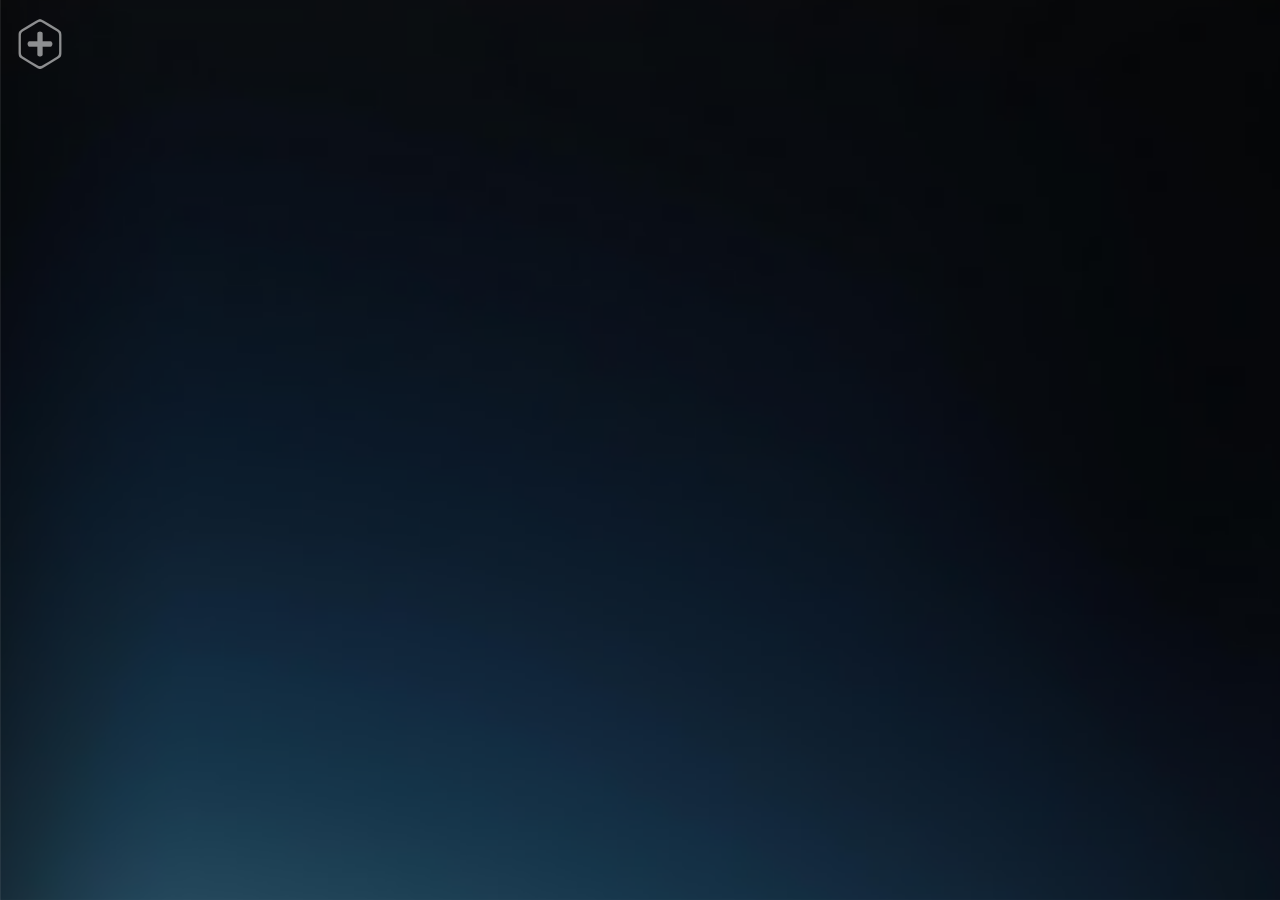
==== commit 806a8d83: "21° save" ====
--- a/english_index.html
+++ b/english_index.html
@@ -42,6 +42,9 @@
 
             <img class="bar_frame-pc" src="img/elements/bar_frame.png" alt="bar_frame">
             <img class="bar_frame-tablet" src="img/elements/bar_frame-tablet.png" alt="bar_frame">
+            <img class="bar_frame_left" src="img/elements/bar_frame_left-phone.png" alt="bar_frame_left">
+            <img class="bar_frame_middle" src="img/elements/bar_frame_middle-phone.png" alt="bar_frame_middle">
+            <img class="bar_frame_right" src="img/elements/bar_frame_right-phone.png" alt="bar_frame_right">
             <div class="clickable-area">
                 <i class="fa-solid fa-id-card-clip bar_icon"></i>
                 <p class="bar_text">p<br>r<br>o<br>f<br>i<br>l<br>e</p>
@@ -51,7 +54,7 @@
 
             <i class="fa-solid fa-ellipsis bar_line_botton"></i>
 
-            <div class="profileContent content"> <!-- Cambiado el nombre -->
+            <div class="profileContent content">
 
                 <img class="personalPhoto" src="img/PHOTO.png" alt="personal-photo">
 
@@ -124,6 +127,9 @@
 
             <img class="bar_frame-pc" src="img/elements/bar_frame.png" alt="bar_frame">
             <img class="bar_frame-tablet" src="img/elements/bar_frame-tablet.png" alt="bar_frame">
+            <img class="bar_frame_left" src="img/elements/bar_frame_left-phone.png" alt="bar_frame_left">
+            <img class="bar_frame_middle" src="img/elements/bar_frame_middle-phone.png" alt="bar_frame_middle">
+            <img class="bar_frame_right" src="img/elements/bar_frame_right-phone.png" alt="bar_frame_right">
 
             <div class="clickable-area">
                 <i class="fa-solid fa-gears bar_icon"></i>
@@ -443,6 +449,9 @@
 
             <img class="bar_frame-pc" src="img/elements/bar_frame.png" alt="bar_frame">
             <img class="bar_frame-tablet" src="img/elements/bar_frame-tablet.png" alt="bar_frame">
+            <img class="bar_frame_left" src="img/elements/bar_frame_left-phone.png" alt="bar_frame_left">
+            <img class="bar_frame_middle" src="img/elements/bar_frame_middle-phone.png" alt="bar_frame_middle">
+            <img class="bar_frame_right" src="img/elements/bar_frame_right-phone.png" alt="bar_frame_right">
 
             <div class="clickable-area">
                 <i class="fa-solid fa-list-check bar_icon"></i>
@@ -452,7 +461,7 @@
             <i class="fa-solid fa-ellipsis bar_line"></i>
 
             <i class="fa-solid fa-ellipsis bar_line_botton"></i>
-            <div class="projectsContent content"> <!-- Cambiado el nombre -->
+            <div class="projectsContent content">
 
                 <div class="web_desing">
 
@@ -491,8 +500,7 @@
                         <div class="slider">
                             <div class="slider-wrapper">
                                 <img class="slide image01" src="/img/projects/web_desingB_01.png" alt="Project Image">
-                                <!-- <img class="slide image02" src="/img/projects/*******" alt="Project Image 2"> -->
-                                <!-- <img class="slide image03" src="/img/projects/*******" alt="Project Image 3"> -->
+                                <img class="slide image02" src="/img/projects/web_desingB_01.png" alt="Project Image">
                             </div>
                             <!-- Botones de navegación -->
                             <button class="prev" onclick="changeSlide(-1)">&#10094;</button>
@@ -560,6 +568,7 @@
                         <div class="slider">
                             <div class="slider-wrapper">
                                 <img class="slide image01" src="/img/projects/programing01.png" alt="Porject Image">
+                                <img class="slide image02" src="/img/projects/programing01.png" alt="Porject Image">
                             </div>
                             <!-- Botones de navegación -->
                             <button class="prev" onclick="changeSlide(-1)">&#10094;</button>
@@ -587,6 +596,7 @@
                         <div class="slider">
                             <div class="slider-wrapper">
                                 <img class="slide image01" src="/img/projects/programing02.png" alt="Porject Image">
+                                <img class="slide image02" src="/img/projects/programing02.png" alt="Porject Image">
                             </div>
                             <!-- Botones de navegación -->
                             <button class="prev" onclick="changeSlide(-1)">&#10094;</button>
@@ -618,6 +628,7 @@
                         <div class="slider">
                             <div class="slider-wrapper">
                                 <img class="slide image01" src="/img/projects/programing03.png" alt="Porject Image">
+                                <img class="slide image02" src="/img/projects/programing03.png" alt="Porject Image">
                             </div>
                             <!-- Botones de navegación -->
                             <button class="prev" onclick="changeSlide(-1)">&#10094;</button>
@@ -740,6 +751,7 @@
                         <div class="slider">
                             <div class="slider-wrapper">
                                 <img class="slide image01" src="/img/projects/desingD_01.png" alt="Porject Image">
+                                <img class="slide image02" src="/img/projects/desingD_01.png" alt="Porject Image">
 
                             </div>
                             <!-- Botones de navegación -->
@@ -871,7 +883,7 @@
                         <div class="slider">
                             <div class="slider-wrapper">
                                 <img class="slide image01" src="/img/projects/othersB_01.png" alt="Porject Image">
-
+                                <img class="slide image02" src="/img/projects/othersB_01.png" alt="Porject Image">
                             </div>
                             <!-- Botones de navegación -->
                             <button class="prev" onclick="changeSlide(-1)">&#10094;</button>
@@ -1046,6 +1058,9 @@
 
             <img class="bar_frame-pc" src="img/elements/bar_frame.png" alt="bar_frame">
             <img class="bar_frame-tablet" src="img/elements/bar_frame-tablet.png" alt="bar_frame">
+            <img class="bar_frame_left" src="img/elements/bar_frame_left-phone.png" alt="bar_frame_left">
+            <img class="bar_frame_middle" src="img/elements/bar_frame_middle-phone.png" alt="bar_frame_middle">
+            <img class="bar_frame_right" src="img/elements/bar_frame_right-phone.png" alt="bar_frame_right">
 
             <div class="clickable-area">
                 <i class="fa-solid fa-at bar_icon"></i>
@@ -1055,7 +1070,7 @@
             <i class="fa-solid fa-ellipsis bar_line"></i>
 
             <i class="fa-solid fa-ellipsis bar_line_botton"></i>
-            <div class="contactContent content"> <!-- Cambiado el nombre -->
+            <div class="contactContent content">
 
                 <div class="keepInTouch">
 
--- a/css/styles.css
+++ b/css/styles.css
@@ -1,29 +1,1963 @@
 
-
-
+* {
+    margin: 0;
+    padding: 0;
+    box-sizing: border-box;
+}
+
+/*? ------------------------------------------------------------------------------------------------------*/
+/*! ----------------------------------------- MENU POP-UP ------------------------------------------------*/
+
+.logo_icon {
+    width: 50px;
+    top: 15px;
+    left: 15px;
+    position: absolute;
+    cursor: pointer;
+    /*!! <<< PUNTERO DE SELECCIÓN */
+    opacity: 0.6;
+    z-index: 10;
+    transition: 0.5s;
+}
+
+.logo_icon_active {
+    width: 50px;
+    top: 15px;
+    left: 15px;
+    transform: rotate(60deg);
+    position: absolute;
+    cursor: pointer;
+    /*!! <<< PUNTERO DE SELECCIÓN */
+    opacity: 0.6;
+    z-index: 100;
+    transition: 0.5s;
+}
+
+.logo_icon:hover {
+    opacity: 1;
+    filter: drop-shadow(0px 0px 5px rgba(164, 233, 218, 0.9));
+}
+
+.logo_icon_active:hover {
+    opacity: 1;
+    filter: drop-shadow(0px 0px 5px rgba(164, 233, 218, 0.9));
+}
+
+/*! --------------------------------------- ICONO DOWNLOAD ----------------------------------------------*/
+
+.download_icon_hide {
+    width: 45px;
+    top: 19px;
+    left: 17px;
+    position: absolute;
+
+    opacity: 0;
+
+    z-index: 5;
+    transition: 0.8s;
+}
+
+.download_icon_active {
+    width: 45px;
+    top: 19px;
+    left: 72.5px;
+    position: absolute;
+
+    opacity: 0.8;
+
+    z-index: 100;
+    transition: 0.8s;
+}
+
+.download_icon_active:hover {
+    opacity: 1;
+    filter: drop-shadow(0px 0px 5px rgba(164, 233, 218, 0.9));
+}
+
+/*! --------------------------------------- ICONO LINKEDIN --------------------------------------------*/
+
+.in_icon_hide {
+    width: 45px;
+    top: 19px;
+    left: 17px;
+    position: absolute;
+
+    opacity: 0;
+
+    z-index: 5;
+    transition: 0.8s;
+}
+
+.in_icon_active {
+    width: 45px;
+    top: 66.5px;
+    left: 44.5px;
+    position: absolute;
+
+    opacity: 0.8;
+
+    z-index: 100;
+    transition: 0.8s;
+}
+
+.in_icon_active:hover {
+    opacity: 1;
+    filter: drop-shadow(0px 0px 5px rgba(164, 233, 218, 0.9));
+}
+
+/*! ------------------------------------------- ICONO INDEX ---------------------------------------------*/
+
+.index_icon_hide {
+    width: 45px;
+    top: 19px;
+    left: 17px;
+    position: absolute;
+
+    opacity: 0;
+
+    z-index: 5;
+    transition: 0.8s;
+}
+
+.index_icon_active {
+    width: 45px;
+    top: 66.5px;
+    left: 97.5px;
+    position: absolute;
+
+    opacity: 0.8;
+    z-index: 100;
+    transition: 0.8s;
+}
+
+.index_icon_active:hover {
+    opacity: 1;
+    filter: drop-shadow(0px 0px 5px rgba(164, 233, 218, 0.9));
+}
+
+/*! --------------------------------------------- DIVISOR ------------------------------------------------*/
+
+.menu_divisor_hide {
+    width: 50px;
+    top: 61px;
+    left: 69.5px;
+    position: absolute;
+    scale: 0;
+    transition: 0.5s;
+}
+
+.menu_divisor_active {
+    width: 50px;
+    top: 61px;
+    left: 68.5px;
+    position: absolute;
+    scale: 1;
+    transition: 0.5s;
+    z-index: 100;
+}
+
+/*? ------------------------------------------------------------------------------------------------------*/
+/*! ----------------------------------------- RESUME DOWNLOAD --------------------------------------------*/
+
+.download_text {
+    text-decoration: none;
+    font-family: alumniFont;
+    font-size: 27px;
+    color: rgb(255, 255, 255);
+    font-weight: 600;
+    text-align: left;
+    letter-spacing: 0.07em;
+    line-height: 50px;
+    text-align: center;
+}
+
+.text_link {
+    text-decoration: none;
+}
+
+/*? ------------------------------------------------------------------------------------------------------*/
+/*? -------------------------------------- BARRAS SCROLL -------------------------------------------------*/
+
+/*! --------------------------------  BARRA SCROLL / PROFILE  ------------------------------------------- */
+
+.profileContent::-webkit-scrollbar {
+    background-color: #2a273100;
+    width: 5px;
+}
+
+.profileContent::-webkit-scrollbar-thumb {
+    background-color: #3d3d5856;
+    width: 5px;
+    border-radius: 5px;
+}
+
+.profileContent::-webkit-scrollbar-thumb:hover {
+    background-color: #a9ac16;
+}
+
+/*! --------------------------------  BARRA SCROLL / SKILLS  -------------------------------------------- */
+
+.skillsContent::-webkit-scrollbar {
+    background-color: #2a273100;
+    width: 5px;
+}
+
+.skillsContent::-webkit-scrollbar-thumb {
+    background-color: #3d3d5856;
+    width: 5px;
+    border-radius: 5px;
+}
+
+.skillsContent::-webkit-scrollbar-thumb:hover {
+    background-color: #a9ac16;
+}
+
+/*! --------------------------------------  BARRA SCROLL / PROJECTS  ------------------------------------ */
+
+.projectsContent::-webkit-scrollbar {
+    background-color: #2a273100;
+    width: 5px;
+}
+
+.projectsContent::-webkit-scrollbar-thumb {
+    background-color: #3d3d5856;
+    width: 5px;
+    border-radius: 5px;
+}
+
+.projectsContent::-webkit-scrollbar-thumb:hover {
+    background-color: #a9ac16;
+}
+
+/*! ------------------------------------  BARRA SCROLL / CONTACT  -------------------------------------- */
+
+.keepInTouch::-webkit-scrollbar {
+    background-color: #2a273100;
+    width: 5px;
+}
+
+.keepInTouch::-webkit-scrollbar-thumb {
+    background-color: #3d3d5856;
+    width: 5px;
+    border-radius: 5px;
+}
+
+.keepInTouch::-webkit-scrollbar-thumb:hover {
+    background-color: #a9ac16;
+}
+
+/*? ------------------------------------------------------------------------------------------------------*/
+/*! ---------------------------------------- EDUCATION CERTS ---------------------------------------------*/
+
+.SQL_imgCert {
+    width: 100ch;
+    border-radius: 20px;
+    filter: drop-shadow(0px 0px 25px black);
+}
+
+.JS_imgCert {
+    width: 100ch;
+    border-radius: 20px;
+    filter: drop-shadow(0px 0px 25px black);
+}
+
+.DW1_imgCert {
+    width: 100ch;
+    border-radius: 20px;
+    filter: drop-shadow(0px 0px 25px black);
+}
+
+.DW2_imgCert {
+    width: 100ch;
+    border-radius: 20px;
+    filter: drop-shadow(0px 0px 25px black);
+}
+
+.HighSchool_cert {
+    width: 100ch;
+    border-radius: 20px;
+    filter: drop-shadow(0px 0px 25px black);
+}
+
+/*? ------------------------------------------------------------------------------------------------------*/
+/*!! ------------------------------------------  FONTS  ------------------------------------------------- */
+
+@font-face {
+    font-family: fartageFont;
+    src: url(../fonts/Fartage.otf);
+}
+
+@font-face {
+    font-family: fartageOutLineFont;
+    src: url(../fonts/Fartage\ Outline.otf);
+}
+
+@font-face {
+    font-family: dreamsFont;
+    src: url(../fonts/DREAMS.ttf);
+}
+
+@font-face {
+    font-family: conexyFont;
+    src: url(../fonts/Konexy\ Font.otf);
+}
+
+@font-face {
+    font-family: neutroFont;
+    src: url(../fonts/Neutro-Bold.otf);
+}
+
+@font-face {
+    font-family: alumniFont;
+    src: url(../fonts/AlumniSansPinstripe-Regular.ttf);
+}
+
+@font-face {
+    font-family: rosnocFont;
+    src: url(../fonts/Rosnoc.otf);
+}
+
+@font-face {
+    font-family: euroFont;
+    src: url(../fonts/EuroStyle\ Normal.ttf);
+}
+
+@font-face {
+    font-family: kincrevFont;
+    src: url(../fonts/Kincrev-L3rPg.otf);
+}
+
+@font-face {
+    font-family: bobcatFont;
+    src: url(../fonts/Bobcat-Regular.ttf);
+}
+
+@font-face {
+    font-family: elyzabethFont;
+    src: url(../fonts/ElyzabethPro-Regular.otf);
+}
+
+@font-face {
+    font-family: zrnicFont;
+    src: url(../fonts/zrnic\ rg.ttf);
+}
+
+@font-face {
+    font-family: enterFont;
+    src: url(../fonts/Enter\ Cromix\ -\ italic.otf);
+}
+
+@font-face {
+    font-family: enterOutLineFont;
+    src: url(../fonts/Enter\ Cromix\ -\ Outline\ Italic.otf);
+}
+
+@font-face {
+    font-family: coderFont;
+    src: url(../fonts/Coder-Regular.otf);
+}
+
+@font-face {
+    font-family: saturasFont;
+    src: url(../fonts/Saturas-Italic.otf);
+}
+
+/*!! -------------------------------------------------------------------------------------------------------- */
+
+body {
+display: flex;
+justify-content: center;
+align-items: center;
+height: 100vh;
+background-image: url(/img/backgrounds/09.png);
+background-size: 100vw 100%;
+background-repeat: no-repeat;
+overflow-y: hidden;
+}
+
+.column {
+    opacity: 0;
+    scale: 0;
+}
+
+.a {
+    animation-name: AcolumnAni;
+    animation-duration: 0.7s;
+    animation-fill-mode: forwards;
+    animation-delay: 0.25s;
+}
+
+@keyframes AcolumnAni {
+    0% {opacity: 0; scale: 0;}
+    100% {opacity: 1; scale: 1;}
+}
+
+.b {
+    animation-name: BcolumnAni;
+    animation-duration: 0.7s;
+    animation-fill-mode: forwards;
+    animation-delay: 0.5s;
+}
+
+@keyframes BcolumnAni {
+    0% {opacity: 0; scale: 0;}
+    100% {opacity: 1; scale: 1;}
+}
+
+.c {
+    animation-name: CcolumnAni;
+    animation-duration: 0.7s;
+    animation-fill-mode: forwards;
+    animation-delay: 0.75s;
+}
+
+@keyframes CcolumnAni {
+    0% {opacity: 0; scale: 0;}
+    100% {opacity: 1; scale: 1;}
+}
+
+.d {
+    animation-name: DcolumnAni;
+    animation-duration: 0.7s;
+    animation-fill-mode: forwards;
+    animation-delay: 1s;
+}
+
+@keyframes DcolumnAni {
+    0% {opacity: 0; scale: 0;}
+    100% {opacity: 1; scale: 1;}
+}
+
+.column .content {
+    display: none;
+    opacity: 0;
+    transition: opacity 0.5s ease;
+}
+
+.column.expanded .content,
+.column.expanded_vertical .content {
+    display: grid;
+    opacity: 1;
+    transition: opacity 0.5s ease;
+}
+
+/*? -----------------------------------------------------------------------------------------------------------*/
+/*? ---------------------------------------- QUERYS MOOD TELEFONO ---------------------------------------------*/
+/*? -----------------------------------------------------------------------------------------------------------*/
+
+@media (max-width: 767px) {
+    
+    .container {
+        display: flex;
+        flex-direction: column;
+        gap: 6px;
+        justify-content: center;
+        align-items: center;
+        width: 100%;
+        margin-top: 4rem;
+        margin-bottom: 2rem;
+        height: 100%;
+        max-width: 100%;
+        margin-left: auto;
+        margin-right: auto;
+    }
+
+    .column {
+        border-radius: 12px;
+        background: rgb(67, 71, 103);
+        background: linear-gradient(180deg, rgb(42, 69, 92) 0%, rgba(0, 0, 0, 1) 75%);
+        border-radius: 12px;
+        border-top: solid 1.8px #042231;
+        border-right: solid 1.8px #031924;
+        border-left: solid 1.8px #01070a;
+        border-bottom: solid 1.8px #01070a;
+        box-shadow: 0 10px 40px rgba(0, 0, 0, 0.8);
+        display: flex;
+        justify-content: center;
+        align-items: center;
+        width: 80%;
+        height: 50px;
+        position: relative;
+        color: #fff;
+        text-transform: uppercase;
+        box-shadow: 0 10px 30px rgba(0, 0, 0, 0.918);
+        transition: height 0.3s ease;
+        overflow: hidden;
+        flex-direction: column;
+        filter: blur(0.55px);
+        transition: height 0.5s ease;
+    }
+
+    .column:hover {
+        border-top: solid 1px #6accd0;
+        border-right: solid 1px #6accd0;
+        border-left: solid 1px #0f6165;
+        border-bottom: solid 1px #0f6165;
+        box-shadow: 3px -1px 1px #14221f;
+        filter: blur(0.30px);
+    }
+
+    .content {
+        display: block;
+        opacity: 0;
+        transition: opacity 0.3s ease;
+
+        width: 90%;
+        position: absolute;
+        bottom: 1rem;
+        padding-left: 0.5rem;
+        padding-right: 0.5rem;
+
+        max-height: 82%; /* Ajusta la altura máxima para prevenir el colapso */
+        overflow-y: auto; /* Activa el scroll solo cuando sea necesario */
+    }
+
+    /*! ------------------------------ CLASE PARA EXPANSIÓN EN VERTICAL -------------------------------------------*/
+    .column.expanded_vertical {
+        width: 80%;
+        height: 60vh;
+        transition: height 0.5s ease;
+    }
+    /*! -----------------------------------------------------------------------------------------------------------*/
+
+
+    .column.expanded_vertical .content {
+        display: grid;
+        opacity: 1;
+    }
+
+
+    .clickable-area {
+        cursor: pointer;
+    }
+
+    /*! --------------------- Desactiva los "br" para que el título se vea en horizontal --------------------------*/
+    .bar_text br {
+        display: none;
+    }
+    /*! -----------------------------------------------------------------------------------------------------------*/
+
+    .bar_frame_left {
+        display: inline;
+        position: absolute;
+        width: 40px;
+        height: 43px;
+        left: 3px;
+        filter: drop-shadow(0px 0px 2px rgba(241, 240, 240, 0.575));
+        opacity: 0.3;
+    }
+
+    .column.expanded_vertical .bar_frame_left {
+        position: absolute;
+        top: 3px;
+        left: 3px;
+        transform: none;
+    }
+
+    .bar_frame_middle {
+        display: inline;
+        position: absolute;
+        width: calc(100% - 86px);
+        height: 43px;
+        margin-left: auto;
+        margin-right: auto;
+        filter: drop-shadow(0px 0px 2px rgba(241, 240, 240, 0.575));
+        opacity: 0.3;
+    }
+
+    .column.expanded_vertical .bar_frame_middle {
+        position: absolute;
+        top: 3px;
+        transform: none;
+    }
+
+    .bar_frame_right {
+        display: inline;
+        position: absolute;
+        width: 40px;
+        height: 43px;
+        right: 3px;
+        filter: drop-shadow(0px 0px 2px rgba(241, 240, 240, 0.575));
+        opacity: 0.3;
+    }
+
+    .column.expanded_vertical .bar_frame_right {
+        position: absolute;
+        top: 3px;
+        right: 3px;
+        transform: none;
+    }
+
+    .bar_frame-tablet {
+        display: none;
+    }
+
+    .bar_frame-pc {
+        display: none;
+    }
+
+    .bar_text {
+        font-size: 13.5px;
+        font-weight: 500;
+        font-family: Arial, Helvetica, sans-serif;
+        letter-spacing: 2px;
+        line-height: 30px;
+        letter-spacing: 5px;
+        text-align: left;
+        text-shadow: 2px 6px 5px rgba(0, 0, 0, 0.9);
+        position: absolute;
+        top: 8px;
+        left: 85px;
+        transform-origin: center;
+        cursor: pointer;
+        transition: 0.5s;
+        z-index: 10;
+    }
+
+    .column:hover .bar_text {
+        font-size: 14px;
+        letter-spacing: 17px;
+        color: #ffffff;
+        text-shadow: 0px 0px 12px rgba(164, 233, 218, 0.945);
+        -webkit-text-stroke: 0.2px rgb(125, 238, 229);
+    }
+
+    .bar_icon {
+        color: #ffffffd5;
+        position: absolute;
+        top: 14px;
+        left: 19px;
+        scale: 1.3;
+    }
+
+    .column:hover .bar_icon {
+        color: #ffffff;
+        text-shadow: 0px 0px 12px rgba(164, 233, 218, 0.945);
+        -webkit-text-stroke: 0.2px rgb(125, 238, 229);
+    }
+
+    .bar_line {
+        position: absolute;
+        transform: rotate(90deg);
+        top: 15px;
+        left: 55px;
+        color: #828585;
+    }
+
+    .column:hover .bar_line {
+        color: #69e4c5;
+        text-shadow: 0px 0px 5px rgba(164, 233, 218, 0.9);
+    }
+
+    .bar_line_botton {
+        position: absolute;
+        transform: rotate(90deg);
+        top: 15px;
+        right: 20px;
+        color: #1c2020;
+    }
+
+    .column:hover .bar_line_botton {
+        color: #69e4c5;
+        text-shadow: 0px 0px 10px rgba(164, 233, 218, 0.9);
+    }
+
+
+    .sectionTitle {
+
+        /* font-family: fartageFont; */
+        /* font-family: fartageOutLineFont; */
+        /* font-family: dreamsFont; */
+        /* font-family: conexyFont; */
+        /* font-family: neutroFont; */
+        /* font-family: alumniFont; */
+        /* font-family: rosnocFont; */
+        font-family: euroFont;
+        /* font-family: kincrevFont; */
+        /* font-family: bobcatFont; */
+        /* font-family: elyzabethFont; */
+        /* font-family: zrnicFont; */
+        /* font-family: enterFont; */
+        /* font-family: enterOutLineFont; */
+        /* font-family: coderFont; */
+        /* font-family: saturasFont; */
+
+        font-size: 30px;
+        color: rgb(255, 255, 255);
+        font-weight: 450;
+        text-align: left;
+        letter-spacing: 0.07em;
+    }
+
+    /*? ------------------------------------------------------------------------------------------------------*/
+    /*! ----------------------------------------- RESUME DOWNLOAD --------------------------------------------*/
+
+    .download_text {
+    font-size: 35px;
+    line-height: 60px;
+    }
+
+    /*! ---------------------------------------------------------------------------------------------------*/
+    /*! -------------------------------------- CONTENIDO "PROFILE" ----------------------------------------*/
+    /*! ---------------------------------------------------------------------------------------------------*/
+
+    .profileContent {
+        display: grid;
+        grid-template-columns: 35px 1rem auto;
+        grid-template-rows: 1rem auto 2rem 40px 40px 40px 1rem auto 1rem;
+
+        overflow: auto;
+    }
+
+    .personalPhoto {
+        width: 100%;
+        grid-column: 1 / 4;
+        grid-row: 2 / 3;
+        border-radius: 13px;
+        border: 3px solid rgba(241, 235, 235, 0.336);
+
+        filter: drop-shadow(3px 5px 10px #000000);
+    }
+
+    .profileInfo {
+        width: 100%;
+        grid-column: 1 / 4;
+        grid-row: 8;
+
+        display: grid;
+        grid-template-columns: 20% 20% 20% 20% 20%;
+        grid-template-rows: 27px 1rem auto 1.5rem 27px 1rem auto;
+
+        overflow-y: auto;
+        overflow-x: hidden;
+    }
+
+    .aboutMeTitle {
+        grid-column: 1 / 6;
+        grid-row: 1;
+    }
+
+    .aboutMeText {
+        grid-column: 1 / 6;
+        grid-row: 3;
+
+        font-size: 18px;
+        font-family: alumniFont;
+        font-weight: 300;
+        color: rgb(255, 255, 255);
+        text-align: justify;
+        margin-right: 0.5rem;
+        letter-spacing: 0.01em;
+        line-height: 20px;
+    }
+
+    .sectionSubTitle {
+        grid-column: 1 / 6;
+        grid-row: 5;
+
+        font-family: euroFont;
+        font-size: 30px;
+        color: rgb(255, 255, 255);
+        font-weight: 450;
+        text-align: left;
+        letter-spacing: 0.07em;
+    }
+
+    .hobbiesText {
+        width: 55px;
+        opacity: 0;
+        z-index: 5;
+
+        top: 0;
+        bottom: 0;
+        left: 0;
+        right: 0;
+        margin: auto;
+
+        transition: 1s;
+    }
+
+    .hobbiesText:hover {
+        opacity: 1;
+        filter: drop-shadow(3px -1px 30px #79e2cb);
+    }
+
+    .hobbiesIcons {
+        width: 55px;
+        opacity: 1;
+        filter: drop-shadow(3px -1px 18px #14221f);
+
+        top: 0;
+        bottom: 0;
+        left: 0;
+        right: 0;
+        margin: auto;
+    }
+
+    .kayakingText {
+        grid-column: 1;
+        grid-row: 7;
+    }
+
+    .kayaking {
+        grid-column: 1;
+        grid-row: 7;
+    }
+
+    .cyclingText {
+        grid-column: 2;
+        grid-row: 7;
+    }
+
+    .cycling {
+        grid-column: 2;
+        grid-row: 7;
+    }
+
+    .trainingText {
+        grid-column: 3;
+        grid-row: 7;
+    }
+
+    .training {
+        grid-column: 3;
+        grid-row: 7;
+    }
+
+    .drawingText {
+        grid-column: 4;
+        grid-row: 7;
+    }
+
+    .drawing {
+        grid-column: 4;
+        grid-row: 7;
+    }
+
+    .desingText {
+        grid-column: 5;
+        grid-row: 7;
+    }
+
+    .desing_icon {
+        grid-column: 5;
+        grid-row: 7;
+    }
+
+    .divisorBar {
+        display: none;
+    }
+
+    .profileIcon {
+        width: 28px;
+        filter: drop-shadow(3px -3px 8px #000000);
+
+        top: 0;
+        bottom: 0;
+        left: 0;
+        right: 0;
+        margin: auto;
+    }
+
+    .profile-text {
+        font-size: 18px;
+        font-family: alumniFont;
+        font-weight: 450;
+        color: rgb(255, 255, 255);
+        text-align: justify;
+        letter-spacing: 0.05rem;
+        line-height: 40px;
+    }
+
+    .iD-icon {
+        grid-column: 1;
+        grid-row: 4;
+
+        filter: drop-shadow(0px 5px 8px #000000);
+    }
+
+    .iD-text {
+        grid-column: 3;
+        grid-row: 4;
+    }
+
+    .birthday-icon {
+        grid-column: 1;
+        grid-row: 5;
+    }
+
+    .birthday-text {
+        grid-column: 3;
+        grid-row: 5;
+    }
+
+    .nationality-icon {
+        grid-column: 1;
+        grid-row: 6;
+    }
+
+    .nationality-text {
+        grid-column: 3;
+        grid-row: 6;
+    }
+
+    .content::-webkit-scrollbar {
+        background-color: #2a273100;
+        width: 5px;
+    }
+
+    .content::-webkit-scrollbar-thumb {
+        background-color: #3d3d5856;
+        border-radius: 5px;
+    }
+
+    /*! ---------------------------------------------------------------------------------------------------*/
+    /*! -------------------------------------- CONTENIDO "SKILLS" -----------------------------------------*/
+    /*! ---------------------------------------------------------------------------------------------------*/
+
+    .SkillsContent {
+        display: grid;
+        grid-template-columns: 100%;
+        grid-template-rows: auto auto auto auto;
+        height: auto;
+
+        overflow-x: hidden;
+        overflow-y: auto;
+    }
+
+    /*!! ----------------------------------------- EDUCATION -------------------------------------------- */
+
+    .education {
+        width: 100%;
+        grid-column: 2 / 3;
+        grid-row: 2;
+
+        display: grid;
+        grid-template-columns: auto;
+        grid-template-rows: 40px 0.5rem 160px 160px 160px 160px 160px 160px 2rem;
+
+        overflow: visible;
+        overflow-x: hidden;
+    }
+
+    .educationTitle {
+        grid-column: 1;
+        grid-row: 1;
+        line-height: 40px;
+    }
+
+    .educationFrameTipe {
+        width: 253px;
+        position: relative;
+
+        display: grid;
+        grid-template-columns: 1rem 1.2rem 0.5rem auto 1.5rem 0.8rem 1rem;
+        grid-template-rows: 1rem 0.6rem 0.6rem 0.25rem 1.2rem 0.25rem 1.2rem 0.25rem 1.2rem 0.4rem 0.8rem 0.2rem 0.8rem 0.8rem 1rem;
+
+        top: 0;
+        bottom: 0;
+        left: 0;
+        right: 0;
+        margin: auto;
+    }
+
+    .SQL {
+        grid-column: 1;
+        grid-row: 3;
+    }
+
+    .JS {
+        grid-column: 1;
+        grid-row: 4;
+    }
+
+    .DW {
+        grid-column: 1;
+        grid-row: 5;
+    }
+
+    .uni {
+        grid-column: 1;
+        grid-row: 6;
+    }
+
+    .DW2 {
+        grid-column: 1;
+        grid-row: 7;
+    }
+
+    .HS {
+        grid-column: 1;
+        grid-row: 8;
+    }
+
+    .educationFrame {
+        width: 219px;
+        position: absolute;
+        filter: drop-shadow(0px 5px 10px #000000);
+        z-index: -1;
+
+        grid-column: 2 / 7;
+        grid-row: 3 / 15;
+
+        top: 0;
+        bottom: 0;
+        left: 0;
+        right: 0;
+        margin: auto;
+    }
+
+    .cert_icon {
+        width: 25px;
+        grid-column: 5;
+        grid-row: 4;
+        transform: translateX(-1px);
+        transition: 0.7s;
+        z-index: 3;
+    }
+
+    .cert_icon:hover {
+        filter: drop-shadow(0px 0px 5px rgb(97, 224, 214));
+    }
+
+    .JS_icom {
+        grid-column: 5;
+        grid-row: 4;
+        z-index: 5;
+    }
+
+    .frameDate {
+        font-size: 22px;
+        font-family: alumniFont;
+        font-weight: 700;
+        text-align: left;
+        margin-left: 12px;
+        letter-spacing: 0.1em;
+        line-height: 20px;
+        z-index: 2;
+        text-shadow: (2px 2px 1x #000000);
+    }
+
+    .course_date {
+        grid-column: 4;
+        grid-row: 2 / 4;
+    }
+
+    .eduFrameText {
+        font-size: 16px;
+        font-family: alumniFont;
+        font-weight: 550;
+        text-align: left;
+        letter-spacing: 0.1em;
+        z-index: 2;
+    }
+
+    .eduFrameSubText {
+        font-size: 15px;
+        font-family: alumniFont;
+        font-weight: 300;
+        text-align: left;
+        letter-spacing: 0.1em;
+    }
+
+    .course_text1 {
+        grid-column: 3 / 6;
+        grid-row: 5;
+    }
+
+    .course_text2 {
+        grid-column: 3 / 6;
+        grid-row: 7;
+    }
+
+    .course_text3 {
+        grid-column: 3 / 6;
+        grid-row: 9;
+    }
+
+    .course_text4 {
+        grid-column: 3 / 6;
+        grid-row: 11;
+    }
+
+    .course_text5 {
+        grid-column: 3 / 6;
+        grid-row: 13;
+    }
+
+    /*!! ----------------------------------------- IDIOMS -------------------------------------------- */
+
+    .idioms {
+        width: 100%;
+
+        grid-column: 2 /3;
+        grid-row: 3;
+        display: grid;
+        grid-template-columns: auto;
+        grid-template-rows: 40px 0.5rem 168px 168px 168px 2rem;
+
+        overflow: visible;
+        overflow-x: hidden;
+    }
+
+    .idiomsTitle {
+        grid-column: 1;
+        grid-row: 1;
+        line-height: 40px;
+    }
+
+    .english_1 {
+        grid-column: 1;
+        grid-row: 3;
+    }
+
+    .english_2 {
+        grid-column: 1;
+        grid-row: 4;
+    }
+
+    .englishLevels {
+        width: 100%;
+        height: 100%;
+
+        grid-column: 1;
+        grid-row: 5;
+        display: grid;
+        grid-template-columns: auto;
+        grid-template-rows: 1rem auto auto auto 1rem;
+
+        top: 0;
+        bottom: 0;
+        left: 0;
+        right: 0;
+        margin: auto;
+    }
+
+    /*! English levels bars */
+
+    .englishBar {
+        width: 100%;
+        position: relative;
+
+        display: grid;
+        grid-template-columns: 1rem 35px 0.7rem auto 1rem;
+        grid-template-rows: 0.5rem 15px 15px 0.5rem;
+    }
+
+    .englishIcon {
+        width: 30px;
+        grid-column: 2;
+        grid-row: 2 / 4;
+        filter: drop-shadow(0px 10px 10px #000000);
+
+        top: 0;
+        bottom: 0;
+        left: 0;
+        right: 0;
+        margin: auto;
+    }
+
+    .writingBar {
+        grid-column: 1;
+        grid-row: 2;
+    }
+
+    .readingBar {
+        grid-column: 1;
+        grid-row: 3;
+    }
+
+    .compBar {
+        grid-column: 1;
+        grid-row: 4;
+    }
+
+    .barBackground {
+        width: 100%;
+        z-index: -2;
+
+        top: 0;
+        bottom: 0;
+        left: 0;
+        right: 0;
+        margin: auto;
+        position: absolute;
+    }
+
+    .barText {
+        font-size: 15px;
+        font-family: alumniFont;
+        color: white;
+        font-weight: 500;
+        text-align: left;
+        margin-left: 0.5rem;
+        letter-spacing: 0.1em;
+        z-index: 1;
+
+        grid-column: 4;
+        grid-row: 2;
+    }
+
+    .barLevel {
+        width: 100%;
+
+        grid-column: 4;
+        grid-row: 3;
+
+        top: 0;
+        bottom: 0;
+        left: 0;
+        right: 0;
+        margin: auto;
+    }
+
+    /*!! --------------------------------------- PROGRAMS SKILLS ------------------------------------------ */
+
+    .programsSkills {
+        width: 100%;
+
+        grid-column: 2 / 3;
+        grid-row: 4;
+        display: grid;
+        grid-template-columns: auto;
+        grid-template-rows: 40px 1rem 65px 65px 65px 65px 65px 65px 65px 65px 65px 2rem;
+
+        overflow: visible;
+        overflow-x: hidden;
+    }
+
+    .programsTitle {
+        grid-column: 1;
+        grid-row: 1;
+        line-height: 40px;
+    }
+
+    .programsFrameTipe {
+        width: 100%;
+        position: relative;
+
+        display: grid;
+        grid-template-columns: 1rem 35px 0.7rem auto 1rem;
+        grid-template-rows: 1rem 18px 17px 1rem;
+    }
+
+    .programsIcon {
+        width: 35px;
+        filter: drop-shadow(0px 10px 10px #000000);
+
+        grid-column: 2;
+        grid-row: 2 / 4;
+
+        top: 0;
+        bottom: 0;
+        left: 0;
+        right: 0;
+        margin: auto;
+    }
+
+    .programsBar {
+        width: 100%;
+
+        grid-column: 4;
+        grid-row: 3;
+
+        top: 0;
+        bottom: 0;
+        left: 0;
+        right: 0;
+        margin: auto;
+    }
+
+    .programsName {
+        font-size: 16px;
+        font-family: zrnicFont;
+        font-weight: 100;
+        text-align: left;
+        letter-spacing: 0.08em;
+
+        grid-column: 4;
+        grid-row: 2;
+    }
+
+    .vsCode {
+        grid-column: 1;
+        grid-row: 3;
+    }
+
+    .SQL_program {
+        grid-column: 1;
+        grid-row: 4;
+    }
+
+    .ecxel {
+        grid-column: 1;
+        grid-row: 5;
+    }
+
+    .corel {
+        grid-column: 1;
+        grid-row: 6;
+    }
+
+    .photoShop {
+        grid-column: 1;
+        grid-row: 7;
+    }
+
+    .autoCad {
+        grid-column: 1;
+        grid-row: 8;
+    }
+
+    .word {
+        grid-column: 1;
+        grid-row: 9;
+    }
+
+    .pPoint {
+        grid-column: 1;
+        grid-row: 10;
+    }
+
+    .vPad {
+        grid-column: 1;
+        grid-row: 11;
+    }
+
+    /*!! --------------------------------------- TECHNICAL SKILLS ------------------------------------------ */
+
+    .technicalSkills {
+        width: 100%;
+
+        grid-column: 2 / 3;
+        grid-row: 5;
+        display: grid;
+        grid-template-columns: auto;
+        grid-template-rows: 40px 1rem 65px 65px 65px 65px 65px 65px 2rem auto 1rem;
+
+        overflow: visible;
+        overflow-x: hidden;
+    }
+
+    .technicalTitle {
+        grid-column: 1;
+        grid-row: 1;
+        line-height: 40px;
+    }
+
+    .technicalFrameTipe {
+        width: 100%;
+        position: relative;
+
+        display: grid;
+        grid-template-columns: 1rem 35px 0.7rem auto 1rem;
+        grid-template-rows: 1rem 18px 17px 1rem;
+    }
+
+    .technicalIcon {
+        width: 35px;
+        filter: drop-shadow(0px 10px 10px #000000);
+
+        grid-column: 2;
+        grid-row: 2 / 4;
+
+        top: 0;
+        bottom: 0;
+        left: 0;
+        right: 0;
+        margin: auto;
+    }
+
+    .technicalBar {
+        width: 100%;
+
+        grid-column: 4;
+        grid-row: 3;
+
+        top: 0;
+        bottom: 0;
+        left: 0;
+        right: 0;
+        margin: auto;
+    }
+
+    .tenchnicalName {
+        font-size: 16px;
+        font-family: zrnicFont;
+        font-weight: 100;
+        text-align: left;
+        letter-spacing: 0.08em;
+
+        grid-column: 4;
+        grid-row: 2;
+    }
+
+    .html {
+        grid-column: 1;
+        grid-row: 3;
+    }
+
+    .css {
+        grid-column: 1;
+        grid-row: 4;
+    }
+
+    .js {
+        grid-column: 1;
+        grid-row: 5;
+    }
+
+    .sass {
+        grid-column: 1;
+        grid-row: 6;
+    }
+
+    .git {
+        grid-column: 1;
+        grid-row: 7;
+    }
+
+    .gpt {
+        grid-column: 1;
+        grid-row: 8;
+    }
+
+    .technicalText {
+        grid-column: 1;
+        grid-row: 10;
+
+        font-size: 18px;
+        font-family: alumniFont;
+        font-weight: 300;
+        color: rgb(255, 255, 255);
+        text-align: justify;
+        margin-right: 1rem;
+        letter-spacing: 0.05em;
+    }
+
+    /*! ---------------------------------------------------------------------------------------------------*/
+    /*! ------------------------------------- CONTENIDO "PROJECTS" ----------------------------------------*/
+    /*! ---------------------------------------------------------------------------------------------------*/
+
+    .projectsContent {
+
+        display: grid;
+        grid-template-columns: 100%;
+        grid-template-rows: 1rem auto auto auto auto 1rem;
+
+        overflow: auto;
+        overflow-y: auto;
+    }
+
+    /* Botones de navegación */
+    .prev, .next {
+        position: absolute;
+        top: 13vw;
+        background-color: rgba(0, 0, 0, 0);
+        color: white;
+        text-shadow: 0px 0px 8px black;
+        font-size: 20px;
+        padding: 10px;
+        cursor: pointer;
+        border: none;
+        z-index: 3;
+    }
+
+    .prev { left: 5px; }
+    .next { right: 5px; }
+
+    .prev:hover, .next:hover {
+        background-color: rgba(0, 0, 0, 0);
+    }
+
+    .project_FrameTipe {
+        width: 100%;
+        height: auto;
+        grid-column: 1;
+        grid-row: 2 / 3;
+
+        display: grid;
+        grid-template-columns: 0.3rem auto 25px 0.3rem;
+        grid-template-rows: 35px 1rem 38vw 1rem auto auto auto 1rem 1rem 1rem;
+        overflow-y: auto;
+        overflow-x: hidden;  
+    }
+
+    .project_text {
+        font-size: 15px;
+        font-family: alumniFont;
+        color: white;
+        font-weight: 550;
+        text-align: left;
+        letter-spacing: 0.1em;
+        z-index: 2;
+    }
+
+    .slider {
+        grid-column: 2 / 4;
+        grid-row: 3 / 4;
+        width: 100%;
+        height: auto;
+        position: relative;
+    }
+
+    .slide {
+        width: 100%;
+        height: auto;
+        position: absolute;
+        transition: opacity 0.5s ease-in-out; /* Transición de opacidad suave */
+        filter: drop-shadow(0px 0px 6px black);
+    }
+
+    .slider img {
+        width: 100%;
+        height: auto;
+        display: block; /* Evita que las imágenes tengan márgenes adicionales */
+    }
+
+    .slide:first-child {
+        opacity: 1; /* Asegura que la primera imagen sea visible al cargar la página */
+    }
+
+    .frame_titles {
+        font-weight: 600;
+    }
+
+    .project_text_01 {
+        font-size: 18px;
+        line-height: 20px;
+        grid-column: 2 / 3;
+        grid-row: 1;
+    }
+
+    .project_text_02 {
+        grid-column: 2 / 4;
+        grid-row: 6 / 7;
+    }
+
+    .project_text_03 {
+        grid-column: 2 / 4;
+        grid-row: 5 / 6;
+    }
+
+    .project_text_06 {
+        grid-column: 2 / 4;
+        grid-row: 7 / 9;
+
+        text-align: justify;
+    }
+
+    .project_icon {
+        grid-column: 3 / 4;
+        grid-row: 1 / 2;
+
+        top: 0;
+        bottom: 0;
+        left: 0;
+        right: 0;
+        margin: auto;
+
+        transform: translateY(1px);
+        transition: 0.7s;
+    }
+
+    .link_icon {
+        width: 20px;
+        filter: drop-shadow(0px 10px 10px #000000);
+    }
+
+    .link_icon:hover {
+        filter: drop-shadow(0 0 5px rgb(252, 255, 93));
+    }
+
+    .dotted_line {
+        width: 100%;
+        transform: translateY(0.9rem);
+        filter: drop-shadow(0px 0px 10px black);
+
+        grid-column: 2 / 4;
+        grid-row: 9 / 10;
+    }
+
+    .dotted_line2 {
+        width: 100%;
+        transform: translateY(0.9rem);
+        filter: drop-shadow(0px 0px 10px black);
+
+        grid-column: 2 / 4;
+        grid-row: 9 / 10;
+    }
+
+
+    /*!! ----------------------------------------- WEB DESING -------------------------------------------- */
+
+    .web_desing {
+        width: 100%;
+        grid-column: 1 / 2;
+        grid-row: 2;
+
+        display: grid;
+        grid-template-columns: auto;
+        grid-template-rows: 40px 0.5rem auto auto auto 3rem;
+
+        overflow-x: hidden;
+    }
+
+    .web_desing_title {
+        grid-column: 1;
+        grid-row: 1;
+        line-height: 40px;
+    }
+
+    .web_desing01 {
+        grid-column: 1;
+        grid-row: 3;
+    }
+
+    .web_desing02 {
+        grid-column: 1;
+        grid-row: 4;
+    }
+
+    .web_desing03 {
+        grid-column: 1;
+        grid-row: 5;
+    }
+
+    /*!! ----------------------------------------- PROGRAMING -------------------------------------------- */
+
+    .programing {
+        width: 100%;
+        height: 100%;
+        grid-column: 1;
+        grid-row: 3;
+
+        display: grid;
+        grid-template-columns: auto;
+        grid-template-rows: 40px 0.5rem auto auto auto 3rem;
+
+        overflow-x: hidden;
+    }
+
+    .programing_title {
+        grid-column: 1;
+        grid-row: 1;
+        line-height: 40px;
+    }
+
+    .programin01 {
+        grid-column: 1;
+        grid-row: 3;
+    }
+
+    .programin02 {
+        grid-column: 1;
+        grid-row: 4;
+    }
+
+    .programin03 {
+        grid-column: 1;
+        grid-row: 5;
+    }
+
+    /*!! ----------------------------------------- DESING -------------------------------------------- */
+
+    .desing {
+        width: 100%;
+        height: 100%;
+        grid-column: 1;
+        grid-row: 4;
+
+        display: grid;
+        grid-template-columns: auto;
+        grid-template-rows: 40px 0.5rem auto auto auto auto auto 3rem;
+
+        overflow-x: hidden;
+    }
+
+    .desing_title {
+        grid-column: 1;
+        grid-row: 1;
+        line-height: 40px;
+    }
+
+    .desing01 {
+        grid-column: 1;
+        grid-row: 3;
+    }
+
+    .desing02 {
+        grid-column: 1;
+        grid-row: 4;
+    }
+
+    .desing03 {
+        grid-column: 1;
+        grid-row: 5;
+    }
+
+    .desing04 {
+        grid-column: 1;
+        grid-row: 6;
+    }
+
+    .desing05 {
+        grid-column: 1;
+        grid-row: 7;
+    }
+
+    /*!! ----------------------------------------- OTHERS -------------------------------------------- */
+
+    .others {
+        width: 100%;
+        height: 100%;
+        grid-column: 1;
+        grid-row: 5;
+
+        display: grid;
+        grid-template-columns: auto;
+        grid-template-rows: 40px 0.5rem auto auto auto auto auto 3rem;
+
+        overflow-x: hidden;
+    }
+
+    .others_title {
+        grid-column: 1;
+        grid-row: 1;
+        line-height: 40px;
+    }
+
+    .others01 {
+        grid-column: 1;
+        grid-row: 3;
+    }
+
+    .others02 {
+        grid-column: 1;
+        grid-row: 4;
+    }
+
+    .others03 {
+        grid-column: 1;
+        grid-row: 5;
+    }
+
+    .others04 {
+        grid-column: 1;
+        grid-row: 6;
+    }
+
+    /*! ---------------------------------------------------------------------------------------------------*/
+    /*! ------------------------------------- CONTENIDO "CONTACT" -----------------------------------------*/
+    /*! ---------------------------------------------------------------------------------------------------*/
+
+    .contactContent {
+        height: 100%;
+        display: grid;
+        grid-template-columns: auto;
+        grid-template-rows: 1rem auto 1rem;
+
+        overflow: hidden;
+    }
+
+    .keepInTouch {
+        width: 100%;
+
+        grid-column: 1 / 1;
+        grid-row: 2;
+
+        display: grid;
+        grid-template-columns: 1rem 35px 0.7rem 35px 0.7rem 35px auto;  /*! <<<<  ACA!!! 150+15+150 = 315*/
+        grid-template-rows: 40px 1rem auto 2rem 30px 0.7rem 30px 0.7rem 30px 2rem 30px 1rem 30px 1rem;
+
+        overflow-x: hidden;
+        overflow-y: auto;
+    }
+
+    .contact_title {
+        grid-column: 1 / 8;
+        grid-row: 1;
+        line-height: 40px;
+        text-shadow: 3px -2px 10px black;
+        font-size: 29px;
+        color: rgb(240, 239, 239);
+        font-weight: 400;
+    }
+
+    .contact_form {
+        width: 100%;
+        height: 100%;
+
+        grid-column: 1 / 8;
+        grid-row: 3 / 4;
+
+        display: grid;
+        grid-template-columns: 30vw 15px 30vw;  /*! <<<<  LA SUMA DE ESTAS TRES COLUMNAS ES LA QUE VA ARRIBA EN "keepInTouch"*/
+        grid-template-rows: 30px 0.7rem 30px 0.7rem 30px 0.7rem 30px 0.7rem 30px 0.8rem 30px 
+    }
+
+    .imput {
+        background-color: rgba(0, 0, 0, 0.486);
+        border-radius: 8px;
+        border: solid 1.5px rgba(0, 0, 0, 0.267);
+
+        font-family: kincrevFont;
+        font-size: 15px;
+        color: rgb(219, 216, 216);
+        font-weight: 600;
+        text-align: left;
+    }
+
+    .name_imput {
+        grid-column: 1 / 4;
+        grid-row: 1;
+        padding: 1rem;
+    }
+
+    .email_imput {
+        grid-column: 1 / 4;
+        grid-row: 3;
+        padding: 1rem;
+    }
+
+    .message_imput {
+        grid-column: 1 / 4;
+        grid-row: 5 / 10;
+        padding: 1rem;
+        padding-top: 0.3rem;
+    }
+
+    .dotted_line_contact {
+        display: none;
+    }
+
+    .button {
+        background-color: rgba(77, 77, 77, 0.123);
+        border: solid 2px rgba(255, 255, 255, 0.267);
+        border-radius: 6px;
+        font-family: kincrevFont;
+        font-size: 15px;
+        color: rgb(226, 226, 226);
+        font-weight: 500;
+        text-align: center;
+        filter: drop-shadow(0px 0px 10px rgba(0, 0, 0, 0.603));
+        transition: 0.5s;
+    }
+
+    .button:hover {
+        background-color: rgba(255, 231, 14, 0.932);
+        color: rgb(0, 0, 0);
+        font-weight: 1000;
+    }
+
+    .clear_button {
+        grid-column: 1 / 2;
+        grid-row: 11;
+    }
+
+    .send_button {
+        grid-column: 3 / 4;
+        grid-row: 11;
+    }
+
+    .contact_icon {
+        width: 25px;
+        filter: drop-shadow(0px 0px 10px black);
+
+        top: 0;
+        bottom: 0;
+        left: 0;
+        right: 0;
+        margin: auto;
+    }
+
+    .location_icon {
+        grid-column: 2;
+        grid-row: 5;
+    }
+
+    .phone_icon {
+        grid-column: 2;
+        grid-row: 7;
+    }
+
+    .email_icon {
+        grid-column: 2;
+        grid-row: 9;
+    }
+
+    .connect_icon {
+        width: 25px;
+        filter: drop-shadow(0px 0px 10px black);
+
+        top: 0;
+        bottom: 0;
+        left: 0;
+        right: 0;
+        margin: auto;
+    }
+
+    .ws_link_icon {
+        grid-column: 2;
+        grid-row: 13;
+    }
+
+    .in_link_icon {
+        grid-column: 4;
+        grid-row: 13;
+    }
+
+    .ig_link_icon {
+        grid-column: 6;
+        grid-row: 13;
+    }
+
+    .connect_icon:hover {
+        filter: drop-shadow(0px 0px 5px rgb(97, 224, 214));
+    }
+
+    .contact_text {
+        font-size: 15px;
+        font-family: alumniFont;
+        color: white;
+        font-weight: 450;
+        text-align: left;
+        letter-spacing: 0.1em;
+
+        line-height: 30px;
+    }
+
+    .contact_text01 {
+        grid-column: 4 / 8;
+        grid-row: 5;
+    }
+
+    .contact_text02 {
+        grid-column: 4 / 8;
+        grid-row: 7;
+    }
+
+    .contact_text03 {
+        grid-column: 4 / 8;
+        grid-row: 9;
+    }
+
+    .connect {
+        font-size: 20px;
+        font-weight: 500;
+        color: white;
+        margin-left: 0;
+        grid-column: 1 / 8;
+        grid-row: 11;
+    }
+
+}
 
 /*? -----------------------------------------------------------------------------------------------------------*/
 /*? ----------------------------------------- QUERYS MOOD TABLET ----------------------------------------------*/
 /*? -----------------------------------------------------------------------------------------------------------*/
 
 @media (min-width: 768px) {
-
-    * {
-        margin: 0;
-        padding: 0;
-        box-sizing: border-box;
-    }
-
-    body {
-        display: flex;
-        justify-content: center;
-        align-items: center;
-        height: 100vh;
-        background-image: url(/img/backgrounds/09.png);
-        background-size: 100vw 100%;
-        background-repeat: no-repeat;
-        overflow-y: hidden;
-    }
 
     .container {
         display: flex;
@@ -59,7 +1993,6 @@
         filter: blur(0.55px);
     }
 
-
     .column:hover {
         border-top: solid 1.8px #6accd0;
         border-right: solid 1.8px #6accd0;
@@ -71,6 +2004,24 @@
 
     .clickable-area {
         cursor: pointer;
+    }
+
+    /*! ------------------------- Activa los "br" para que el título se vea en vertical ---------------------------*/
+    .bar_text br {
+        display: inline;
+    }
+    /*! -----------------------------------------------------------------------------------------------------------*/
+
+    .bar_frame_left {
+        display: none;
+    }
+
+    .bar_frame_middle {
+        display: none;
+    }
+
+    .bar_frame_right {
+        display: none;
     }
 
     .bar_frame-tablet {
@@ -174,91 +2125,6 @@
         display: grid;
         opacity: 1;
     }
-
-    /*!! ------------------------------------------  FONTS  ------------------------------------------------- */
-
-    @font-face {
-        font-family: fartageFont;
-        src: url(../fonts/Fartage.otf);
-    }
-
-    @font-face {
-        font-family: fartageOutLineFont;
-        src: url(../fonts/Fartage\ Outline.otf);
-    }
-
-    @font-face {
-        font-family: dreamsFont;
-        src: url(../fonts/DREAMS.ttf);
-    }
-
-    @font-face {
-        font-family: conexyFont;
-        src: url(../fonts/Konexy\ Font.otf);
-    }
-
-    @font-face {
-        font-family: neutroFont;
-        src: url(../fonts/Neutro-Bold.otf);
-    }
-
-    @font-face {
-        font-family: alumniFont;
-        src: url(../fonts/AlumniSansPinstripe-Regular.ttf);
-    }
-
-    @font-face {
-        font-family: rosnocFont;
-        src: url(../fonts/Rosnoc.otf);
-    }
-
-    @font-face {
-        font-family: euroFont;
-        src: url(../fonts/EuroStyle\ Normal.ttf);
-    }
-
-    @font-face {
-        font-family: kincrevFont;
-        src: url(../fonts/Kincrev-L3rPg.otf);
-    }
-
-    @font-face {
-        font-family: bobcatFont;
-        src: url(../fonts/Bobcat-Regular.ttf);
-    }
-
-    @font-face {
-        font-family: elyzabethFont;
-        src: url(../fonts/ElyzabethPro-Regular.otf);
-    }
-
-    @font-face {
-        font-family: zrnicFont;
-        src: url(../fonts/zrnic\ rg.ttf);
-    }
-
-    @font-face {
-        font-family: enterFont;
-        src: url(../fonts/Enter\ Cromix\ -\ italic.otf);
-    }
-
-    @font-face {
-        font-family: enterOutLineFont;
-        src: url(../fonts/Enter\ Cromix\ -\ Outline\ Italic.otf);
-    }
-
-    @font-face {
-        font-family: coderFont;
-        src: url(../fonts/Coder-Regular.otf);
-    }
-
-    @font-face {
-        font-family: saturasFont;
-        src: url(../fonts/Saturas-Italic.otf);
-    }
-
-
-    /*!! ----------------------------------------------------------------------- */
 
     .sectionTitle {
 
@@ -286,175 +2152,13 @@
         letter-spacing: 0.07em;
     }
 
-
-    /*! -------------------------------------- MENU POP-UP ----------------------------------------*/
-
-    .logo_icon {
-        width: 50px;
-        top: 15px;
-        left: 15px;
-        position: absolute;
-        cursor: pointer;
-        /*!! <<< PUNTERO DE SELECCIÓN */
-        opacity: 0.6;
-        z-index: 10;
-        transition: 0.5s;
-    }
-
-    .logo_icon_active {
-        width: 50px;
-        top: 15px;
-        left: 15px;
-        transform: rotate(60deg);
-        position: absolute;
-        cursor: pointer;
-        /*!! <<< PUNTERO DE SELECCIÓN */
-        opacity: 0.6;
-        z-index: 10;
-        transition: 0.5s;
-    }
-
-    .logo_icon:hover {
-        opacity: 1;
-        filter: drop-shadow(0px 0px 5px rgba(164, 233, 218, 0.9));
-    }
-
-    .logo_icon_active:hover {
-        opacity: 1;
-        filter: drop-shadow(0px 0px 5px rgba(164, 233, 218, 0.9));
-    }
-
-    /*! --------------- ICONO DOWNLOAD --------------------*/
-
-    .download_icon_hide {
-        width: 45px;
-        top: 19px;
-        left: 17px;
-        position: absolute;
-
-        opacity: 0;
-
-        z-index: 5;
-        transition: 0.8s;
-    }
-
-    .download_icon_active {
-        width: 45px;
-        top: 19px;
-        left: 72.5px;
-        position: absolute;
-
-        opacity: 0.8;
-
-        z-index: 5;
-        transition: 0.8s;
-    }
-
-    .download_icon_active:hover {
-        opacity: 1;
-        filter: drop-shadow(0px 0px 5px rgba(164, 233, 218, 0.9));
-    }
-
-    /*! --------------- ICONO LINKEDIN --------------------*/
-
-    .in_icon_hide {
-        width: 45px;
-        top: 19px;
-        left: 17px;
-        position: absolute;
-
-        opacity: 0;
-
-        z-index: 5;
-        transition: 0.8s;
-    }
-
-    .in_icon_active {
-        width: 45px;
-        top: 66.5px;
-        left: 44.5px;
-        position: absolute;
-
-        opacity: 0.8;
-
-        z-index: 5;
-        transition: 0.8s;
-    }
-
-    .in_icon_active:hover {
-        opacity: 1;
-        filter: drop-shadow(0px 0px 5px rgba(164, 233, 218, 0.9));
-    }
-
-    /*! --------------- ICONO INDEX --------------------*/
-
-    .index_icon_hide {
-        width: 45px;
-        top: 19px;
-        left: 17px;
-        position: absolute;
-
-        opacity: 0;
-
-        z-index: 5;
-        transition: 0.8s;
-    }
-
-    .index_icon_active {
-        width: 45px;
-        top: 66.5px;
-        left: 97.5px;
-        position: absolute;
-
-        opacity: 0.8;
-        z-index: 5;
-        transition: 0.8s;
-    }
-
-    .index_icon_active:hover {
-        opacity: 1;
-        filter: drop-shadow(0px 0px 5px rgba(164, 233, 218, 0.9));
-    }
-
-    /*! --------------- DIVISOR --------------------*/
-
-    .menu_divisor_hide {
-        width: 50px;
-        top: 61px;
-        left: 69.5px;
-        position: absolute;
-        scale: 0;
-        /* opacity: 0; */
-        transition: 0.5s;
-    }
-
-    .menu_divisor_active {
-        width: 50px;
-        top: 61px;
-        left: 68.5px;
-        position: absolute;
-        scale: 1;
-        /* opacity: 1; */
-        transition: 0.5s;
-    }
-
-    /*! -------------------------------------- RESUME DOWNLOAD ----------------------------------------*/
-
-    .download_text {
-        text-decoration: none;
-        font-family: alumniFont;
-        font-size: 35px;
-        color: rgb(255, 255, 255);
-        font-weight: 600;
-        text-align: left;
-        letter-spacing: 0.07em;
-        line-height: 60px;
-        text-align: center;
-    }
-
-    .text_link {
-        text-decoration: none;
-    }
+    /*? ------------------------------------------------------------------------------------------------------*/
+/*! ----------------------------------------- RESUME DOWNLOAD --------------------------------------------*/
+
+.download_text {
+    font-size: 35px;
+    line-height: 60px;
+}
 
     /*! ---------------------------------------------------------------------------------------------------*/
     /*! -------------------------------------- CONTENIDO "PROFILE" ----------------------------------------*/
@@ -462,8 +2166,8 @@
 
     .profileContent {
         display: grid;
-        grid-template-columns: 0.1rem 40px 0.7rem 130px 1rem 2px 1rem auto 0.5rem;
-        grid-template-rows: 1rem 190px 1rem 40px 40px 40px 1rem;
+        grid-template-columns: 0.1rem 35px 0.4rem 150px 0.7rem 2px 0.7rem auto 0.5rem;
+        grid-template-rows: 1rem 198px 1rem 40px 40px 40px 1rem;
 
         overflow: auto;
     }
@@ -603,20 +2307,6 @@
         grid-row: 7;
     }
 
-    /*! --------------------------------  BARRA SCROLL / PROFILE  ------------------------------- */
-
-    .profileInfo::-webkit-scrollbar {
-        background-color: #2a273100;
-        width: 5px;
-    }
-
-    .profileInfo::-webkit-scrollbar-thumb {
-        background-color: #3d3d5856;
-        border-radius: 5px;
-    }
-
-    /*! ----------------------------------------------------------------------------------------- */
-
     .divisorBar {
         grid-column: 6 /7;
         grid-row: 2 / 9;
@@ -639,7 +2329,7 @@
     }
 
     .profile-text {
-        font-size: 16px;
+        font-size: 15px;
         font-family: alumniFont;
         font-weight: 450;
         color: rgb(255, 255, 255);
@@ -795,50 +2485,15 @@
         z-index: 3;
     }
 
+    .cert_icon:hover {
+        filter: drop-shadow(0px 0px 5px rgb(97, 224, 214));
+    }
+
     .JS_icom {
         grid-column: 5;
         grid-row: 4;
         z-index: 5;
     }
-
-    .cert_icon:hover {
-        filter: drop-shadow(0 0 5px rgb(252, 255, 93));
-        scale: 1.07;
-    }
-
-    /*! ----------------------------------------- EDUCATION CERTS ------------------------------------------------*/
-
-    .SQL_imgCert {
-        width: 100ch;
-        border-radius: 20px;
-        filter: drop-shadow(0px 0px 25px black);
-    }
-
-    .JS_imgCert {
-        width: 100ch;
-        border-radius: 20px;
-        filter: drop-shadow(0px 0px 25px black);
-    }
-
-    .DW1_imgCert {
-        width: 100ch;
-        border-radius: 20px;
-        filter: drop-shadow(0px 0px 25px black);
-    }
-
-    .DW2_imgCert {
-        width: 100ch;
-        border-radius: 20px;
-        filter: drop-shadow(0px 0px 25px black);
-    }
-
-    .HighSchool_cert {
-        width: 100ch;
-        border-radius: 20px;
-        filter: drop-shadow(0px 0px 25px black);
-    }
-
-    /*! ----------------------------------------------------------------------------------------------------------*/
 
     .frameDate {
         font-size: 22px;
@@ -1248,20 +2903,6 @@
         margin-right: 1rem;
         letter-spacing: 0.05em;
     }
-
-    /*! --------------------------------  BARRA SCROLL / SKILLS  ------------------------------- */
-
-    .skillsContent::-webkit-scrollbar {
-        background-color: #2a273100;
-    }
-
-    .skillsContent::-webkit-scrollbar-thumb {
-        background-color: #3d3d5856;
-        border-radius: 5px;
-    }
-
-    /*! ---------------------------------------------------------------------------------------- */
-
 
     /*! ---------------------------------------------------------------------------------------------------*/
     /*! ------------------------------------- CONTENIDO "PROJECTS" ----------------------------------------*/
@@ -1597,7 +3238,7 @@
         text-shadow: 3px -2px 10px black;
         font-size: 29px;
         color: rgb(240, 239, 239);
-        font-weight: 600;
+        font-weight: 450;
     }
 
     .contact_form {
@@ -1618,7 +3259,7 @@
         border: solid 1.5px rgba(0, 0, 0, 0.267);
 
         font-family: kincrevFont;
-        font-size: 18px;
+        font-size: 15px;
         color: rgb(219, 216, 216);
         font-weight: 600;
         text-align: left;
@@ -1644,6 +3285,7 @@
     }
 
     .dotted_line_contact {
+        display: inline;
         height: 100%;
 
         grid-column: 9 / 10;
@@ -1661,9 +3303,9 @@
         border: solid 2px rgba(255, 255, 255, 0.267);
         border-radius: 6px;
         font-family: kincrevFont;
-        font-size: 18px;
+        font-size: 15px;
         color: rgb(226, 226, 226);
-        font-weight: 500;
+        font-weight: 600;
         text-align: center;
         filter: drop-shadow(0px 0px 10px rgba(0, 0, 0, 0.603));
         transition: 0.5s;
@@ -1671,6 +3313,8 @@
 
     .button:hover {
         background-color: rgba(255, 231, 14, 0.932);
+        color: rgb(0, 0, 0);
+        font-weight: 1000;
     }
 
     .clear_button {
@@ -1682,7 +3326,6 @@
         grid-column: 3 / 4;
         grid-row: 11;
     }
-
 
     .contact_icon {
         width: 25px;
@@ -1736,11 +3379,15 @@
         grid-row: 13 / 14;
     }
 
+    .connect_icon:hover {
+        filter: drop-shadow(0px 0px 5px rgb(97, 224, 214));
+    }
+
     .contact_text {
         font-size: 15px;
         font-family: alumniFont;
         color: white;
-        font-weight: 550;
+        font-weight: 450;
         text-align: left;
         letter-spacing: 0.1em;
 
@@ -1764,7 +3411,8 @@
 
     .connect {
         font-size: 20px;
-        font-weight: 600;
+        font-weight: 500;
+        color: white;
         margin-left: 0;
         grid-column: 3 / 9;
         grid-row: 11 / 12;
@@ -1777,12 +3425,6 @@
 /*? -----------------------------------------------------------------------------------------------------------*/
 
 @media (min-width: 1100px) {
-
-    * {
-        margin: 0;
-        padding: 0;
-        box-sizing: border-box;
-    }
 
     body {
         display: flex;
@@ -1843,13 +3485,28 @@
         cursor: pointer;
     }
 
+    /*! ------------------------- Activa los "br" para que el título se vea en vertical ---------------------------*/
+    .bar_text br {
+        display: inline;
+    }
+    /*! -----------------------------------------------------------------------------------------------------------*/
+
+
+    
+    .bar_frame_left {
+        display: none;
+    }
+
+    .bar_frame_middle {
+        display: none;
+    }
+
+    .bar_frame_right {
+        display: none;
+    }
+
     .bar_frame-tablet {
         display: none;
-        position: absolute;
-        width: 50px;
-        height: 518px;
-        left: 3px;
-        filter: drop-shadow(0px 0px 1.5px rgba(241, 240, 240, 0.575));
     }
 
     .bar_frame-pc {
@@ -1949,91 +3606,6 @@
         display: grid;
         opacity: 1;
     }
-
-    /*!! ------------------------------------------  FONTS  ------------------------------------------------- */
-
-    @font-face {
-        font-family: fartageFont;
-        src: url(../fonts/Fartage.otf);
-    }
-
-    @font-face {
-        font-family: fartageOutLineFont;
-        src: url(../fonts/Fartage\ Outline.otf);
-    }
-
-    @font-face {
-        font-family: dreamsFont;
-        src: url(../fonts/DREAMS.ttf);
-    }
-
-    @font-face {
-        font-family: conexyFont;
-        src: url(../fonts/Konexy\ Font.otf);
-    }
-
-    @font-face {
-        font-family: neutroFont;
-        src: url(../fonts/Neutro-Bold.otf);
-    }
-
-    @font-face {
-        font-family: alumniFont;
-        src: url(../fonts/AlumniSansPinstripe-Regular.ttf);
-    }
-
-    @font-face {
-        font-family: rosnocFont;
-        src: url(../fonts/Rosnoc.otf);
-    }
-
-    @font-face {
-        font-family: euroFont;
-        src: url(../fonts/EuroStyle\ Normal.ttf);
-    }
-
-    @font-face {
-        font-family: kincrevFont;
-        src: url(../fonts/Kincrev-L3rPg.otf);
-    }
-
-    @font-face {
-        font-family: bobcatFont;
-        src: url(../fonts/Bobcat-Regular.ttf);
-    }
-
-    @font-face {
-        font-family: elyzabethFont;
-        src: url(../fonts/ElyzabethPro-Regular.otf);
-    }
-
-    @font-face {
-        font-family: zrnicFont;
-        src: url(../fonts/zrnic\ rg.ttf);
-    }
-
-    @font-face {
-        font-family: enterFont;
-        src: url(../fonts/Enter\ Cromix\ -\ italic.otf);
-    }
-
-    @font-face {
-        font-family: enterOutLineFont;
-        src: url(../fonts/Enter\ Cromix\ -\ Outline\ Italic.otf);
-    }
-
-    @font-face {
-        font-family: coderFont;
-        src: url(../fonts/Coder-Regular.otf);
-    }
-
-    @font-face {
-        font-family: saturasFont;
-        src: url(../fonts/Saturas-Italic.otf);
-    }
-
-
-    /*!! ----------------------------------------------------------------------- */
 
     .sectionTitle {
 
@@ -2060,177 +3632,7 @@
         text-align: left;
         letter-spacing: 0.07em;
     }
-
-
-    /*! -------------------------------------- MENU POP-UP ----------------------------------------*/
-
-    .logo_icon {
-        width: 50px;
-        top: 15px;
-        left: 15px;
-        position: absolute;
-        cursor: pointer;
-        /*!! <<< PUNTERO DE SELECCIÓN */
-        opacity: 0.6;
-        z-index: 10;
-        transition: 0.5s;
-    }
-
-    .logo_icon_active {
-        width: 50px;
-        top: 15px;
-        left: 15px;
-        transform: rotate(60deg);
-        position: absolute;
-        cursor: pointer;
-        /*!! <<< PUNTERO DE SELECCIÓN */
-        opacity: 0.6;
-        z-index: 10;
-        transition: 0.5s;
-    }
-
-    .logo_icon:hover {
-        opacity: 1;
-        filter: drop-shadow(0px 0px 5px rgba(164, 233, 218, 0.9));
-    }
-
-    .logo_icon_active:hover {
-        opacity: 1;
-        filter: drop-shadow(0px 0px 5px rgba(164, 233, 218, 0.9));
-    }
-
-    /*! --------------- ICONO DOWNLOAD --------------------*/
-
-    .download_icon_hide {
-        width: 45px;
-        top: 19px;
-        left: 17px;
-        position: absolute;
-
-        opacity: 0;
-
-        z-index: 5;
-        transition: 0.8s;
-    }
-
-    .download_icon_active {
-        width: 45px;
-        top: 19px;
-        left: 72.5px;
-        position: absolute;
-
-        opacity: 0.8;
-
-        z-index: 5;
-        transition: 0.8s;
-    }
-
-    .download_icon_active:hover {
-        opacity: 1;
-        filter: drop-shadow(0px 0px 5px rgba(164, 233, 218, 0.9));
-    }
-
-    /*! --------------- ICONO LINKEDIN --------------------*/
-
-    .in_icon_hide {
-        width: 45px;
-        top: 19px;
-        left: 17px;
-        position: absolute;
-
-        opacity: 0;
-
-        z-index: 5;
-        transition: 0.8s;
-    }
-
-    .in_icon_active {
-        width: 45px;
-        top: 66.5px;
-        left: 44.5px;
-        position: absolute;
-
-        opacity: 0.8;
-
-        z-index: 5;
-        transition: 0.8s;
-    }
-
-    .in_icon_active:hover {
-        opacity: 1;
-        filter: drop-shadow(0px 0px 5px rgba(164, 233, 218, 0.9));
-    }
-
-    /*! --------------- ICONO INDEX --------------------*/
-
-    .index_icon_hide {
-        width: 45px;
-        top: 19px;
-        left: 17px;
-        position: absolute;
-
-        opacity: 0;
-
-        z-index: 5;
-        transition: 0.8s;
-    }
-
-    .index_icon_active {
-        width: 45px;
-        top: 66.5px;
-        left: 97.5px;
-        position: absolute;
-
-        opacity: 0.8;
-        z-index: 5;
-        transition: 0.8s;
-    }
-
-    .index_icon_active:hover {
-        opacity: 1;
-        filter: drop-shadow(0px 0px 5px rgba(164, 233, 218, 0.9));
-    }
-
-    /*! --------------- DIVISOR --------------------*/
-
-    .menu_divisor_hide {
-        width: 50px;
-        top: 61px;
-        left: 69.5px;
-        position: absolute;
-        scale: 0;
-        /* opacity: 0; */
-        transition: 0.5s;
-    }
-
-    .menu_divisor_active {
-        width: 50px;
-        top: 61px;
-        left: 68.5px;
-        position: absolute;
-        scale: 1;
-        /* opacity: 1; */
-        transition: 0.5s;
-    }
-
-    /*! -------------------------------------- RESUME DOWNLOAD ----------------------------------------*/
-
-    .download_text {
-        text-decoration: none;
-        font-family: alumniFont;
-        font-size: 35px;
-        color: rgb(255, 255, 255);
-        font-weight: 600;
-        text-align: left;
-        letter-spacing: 0.07em;
-        line-height: 60px;
-        text-align: center;
-    }
-
-    .text_link {
-        text-decoration: none;
-    }
-
+    
     /*! ---------------------------------------------------------------------------------------------------*/
     /*! -------------------------------------- CONTENIDO "PROFILE" ----------------------------------------*/
     /*! ---------------------------------------------------------------------------------------------------*/
@@ -2378,25 +3780,6 @@
         grid-row: 7;
     }
 
-    /*! --------------------------------  BARRA SCROLL / PROFILE  ------------------------------- */
-
-    .profileContent::-webkit-scrollbar {
-        background-color: #2a273100;
-        width: 5px;
-    }
-
-    .profileContent::-webkit-scrollbar-thumb {
-        background-color: #3d3d5856;
-        width: 5px;
-        border-radius: 5px;
-    }
-
-    .profileContent::-webkit-scrollbar-thumb:hover {
-        background-color: #a9ac16;
-    }
-
-    /*! ----------------------------------------------------------------------------------------- */
-
     .divisorBar {
         grid-column: 6 /7;
         grid-row: 2 / 9;
@@ -2585,15 +3968,14 @@
         z-index: 3;
     }
 
+    .cert_icon:hover {
+        filter: drop-shadow(0px 0px 5px rgb(97, 224, 214));
+    }
+
     .JS_icom {
         grid-column: 5;
         grid-row: 4;
         z-index: 5;
-    }
-
-    .cert_icon:hover {
-        filter: drop-shadow(0 0 5px rgb(252, 255, 93));
-        scale: 1.07;
     }
 
     /*! ----------------------------------------- EDUCATION CERTS ------------------------------------------------*/
@@ -2627,8 +4009,6 @@
         border-radius: 20px;
         filter: drop-shadow(0px 0px 25px black);
     }
-
-    /*! ----------------------------------------------------------------------------------------------------------*/
 
     .frameDate {
         font-size: 22px;
@@ -3028,25 +4408,6 @@
         margin-right: 1rem;
         letter-spacing: 0.05em;
     }
-
-    /*! --------------------------------  BARRA SCROLL / SKILLS  ------------------------------- */
-
-    .skillsContent::-webkit-scrollbar {
-        background-color: #2a273100;
-        width: 5px;
-    }
-
-    .skillsContent::-webkit-scrollbar-thumb {
-        background-color: #3d3d5856;
-        width: 5px;
-        border-radius: 5px;
-    }
-
-    .skillsContent::-webkit-scrollbar-thumb:hover {
-        background-color: #a9ac16;
-    }
-
-    /*! ---------------------------------------------------------------------------------------- */
 
     /*! ---------------------------------------------------------------------------------------------------*/
     /*! ------------------------------------- CONTENIDO "PROJECTS" ----------------------------------------*/
@@ -3350,25 +4711,6 @@
         grid-row: 6;
     }
 
-    /*! --------------------------------  BARRA SCROLL / PROJECTS  ------------------------------- */
-
-    .projectsContent::-webkit-scrollbar {
-        background-color: #2a273100;
-        width: 5px;
-    }
-
-    .projectsContent::-webkit-scrollbar-thumb {
-        background-color: #3d3d5856;
-        width: 5px;
-        border-radius: 5px;
-    }
-
-    .projectsContent::-webkit-scrollbar-thumb:hover {
-        background-color: #a9ac16;
-    }
-
-    /*! ---------------------------------------------------------------------------------------- */
-
     /*! ---------------------------------------------------------------------------------------------------*/
     /*! ------------------------------------- CONTENIDO "CONTACT" -----------------------------------------*/
     /*! ---------------------------------------------------------------------------------------------------*/
@@ -3402,7 +4744,7 @@
         text-shadow: 3px -2px 10px black;
         font-size: 32px;
         color: rgb(240, 239, 239);
-        font-weight: 600;
+        font-weight: 450;
     }
 
     .contact_form {
@@ -3449,6 +4791,7 @@
     }
 
     .dotted_line_contact {
+        display: inline;
         height: 100%;
 
         grid-column: 9 / 10;
@@ -3476,6 +4819,8 @@
 
     .button:hover {
         background-color: rgba(255, 231, 14, 0.932);
+        color: rgb(0, 0, 0);
+        font-weight: 1000;
     }
 
     .clear_button {
@@ -3541,11 +4886,15 @@
         grid-row: 13 / 14;
     }
 
+    .connect_icon:hover {
+        filter: drop-shadow(0px 0px 5px rgb(97, 224, 214));
+    }
+
     .contact_text {
         font-size: 17px;
         font-family: alumniFont;
         color: white;
-        font-weight: 550;
+        font-weight: 40;
         text-align: left;
         letter-spacing: 0.1em;
 
@@ -3569,29 +4918,11 @@
 
     .connect {
         font-size: 20px;
-        font-weight: 600;
+        font-weight: 500;
+        color: white;
         margin-left: 0;
         grid-column: 3 / 9;
         grid-row: 11 / 12;
     }
 
-        /*! --------------------------------  BARRA SCROLL / CONTACT  ------------------------------- */
-
-        .contactContent::-webkit-scrollbar {
-            background-color: #2a273100;
-            width: 5px;
-        }
-    
-        .contactContent::-webkit-scrollbar-thumb {
-            background-color: #3d3d5856;
-            width: 5px;
-            border-radius: 5px;
-        }
-    
-        .contactContent::-webkit-scrollbar-thumb:hover {
-            background-color: #a9ac16;
-        }
-    
-        /*! ---------------------------------------------------------------------------------------- */
-
 }